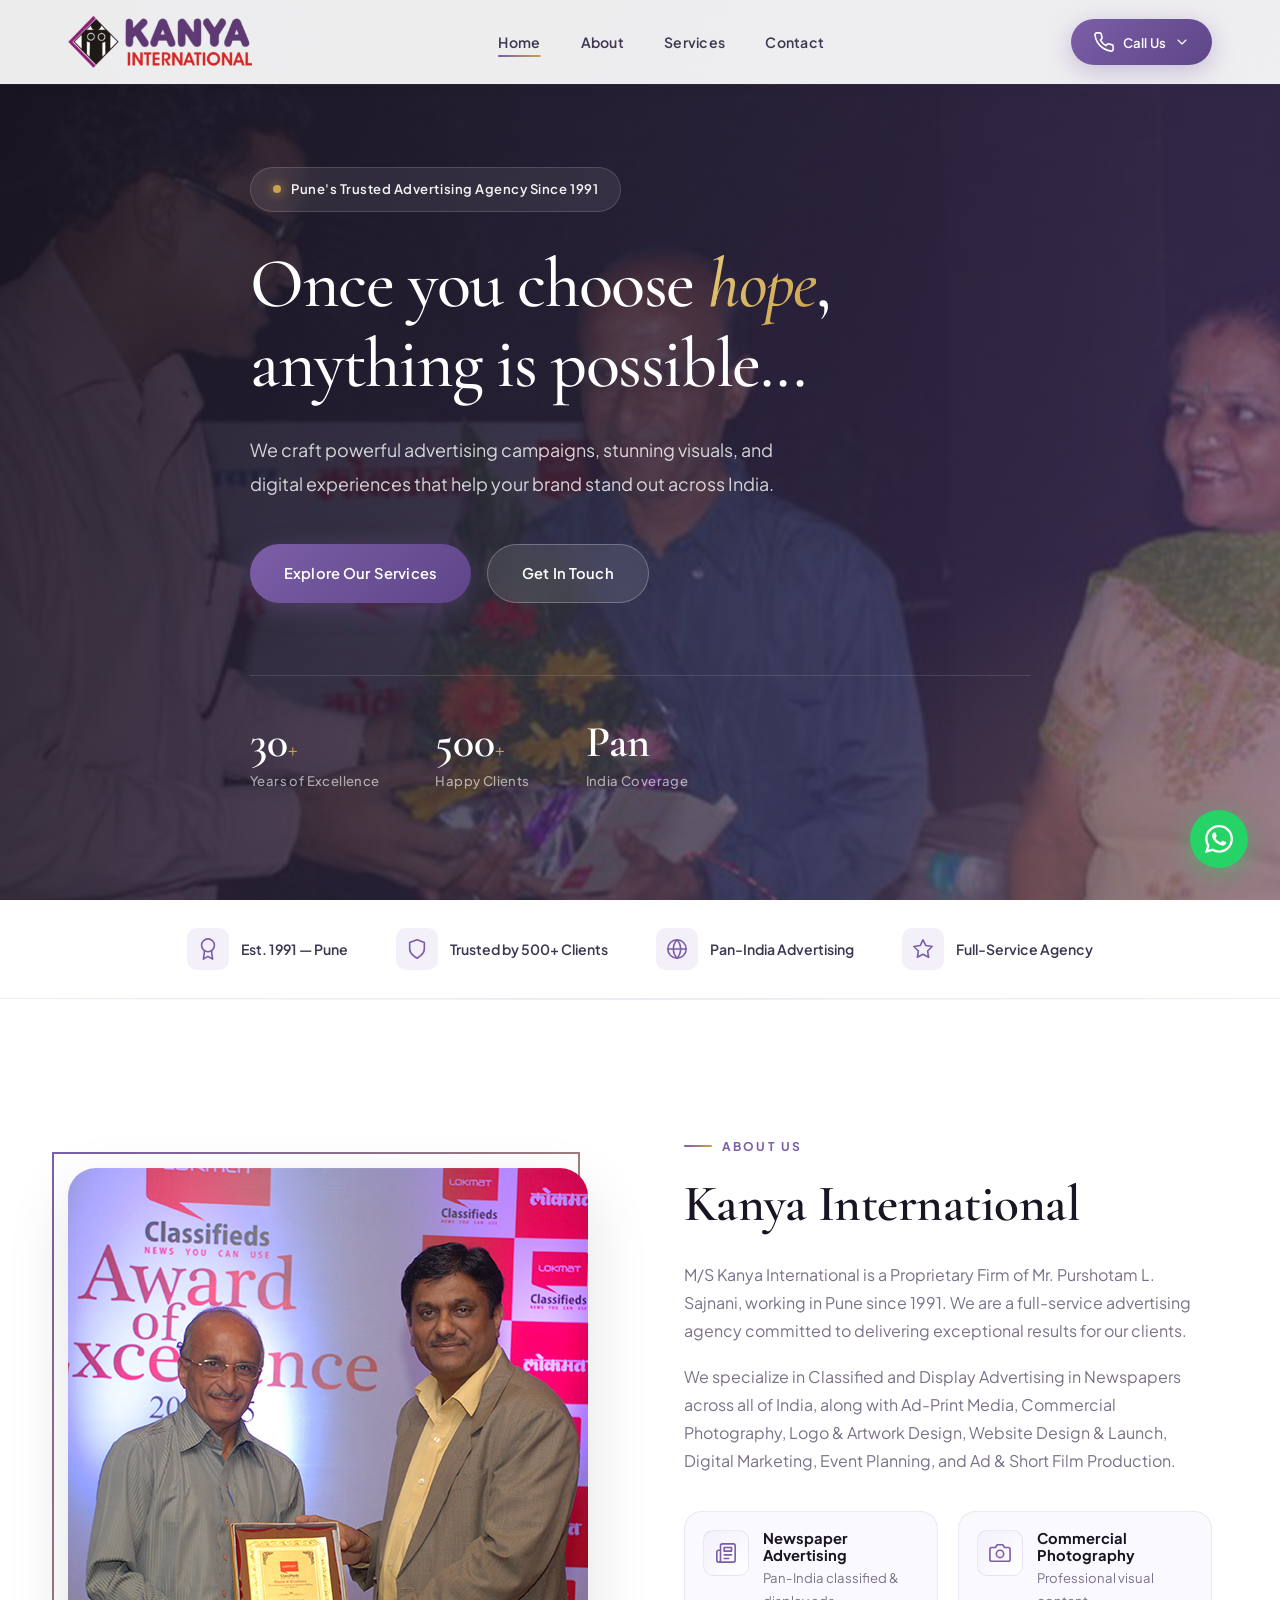
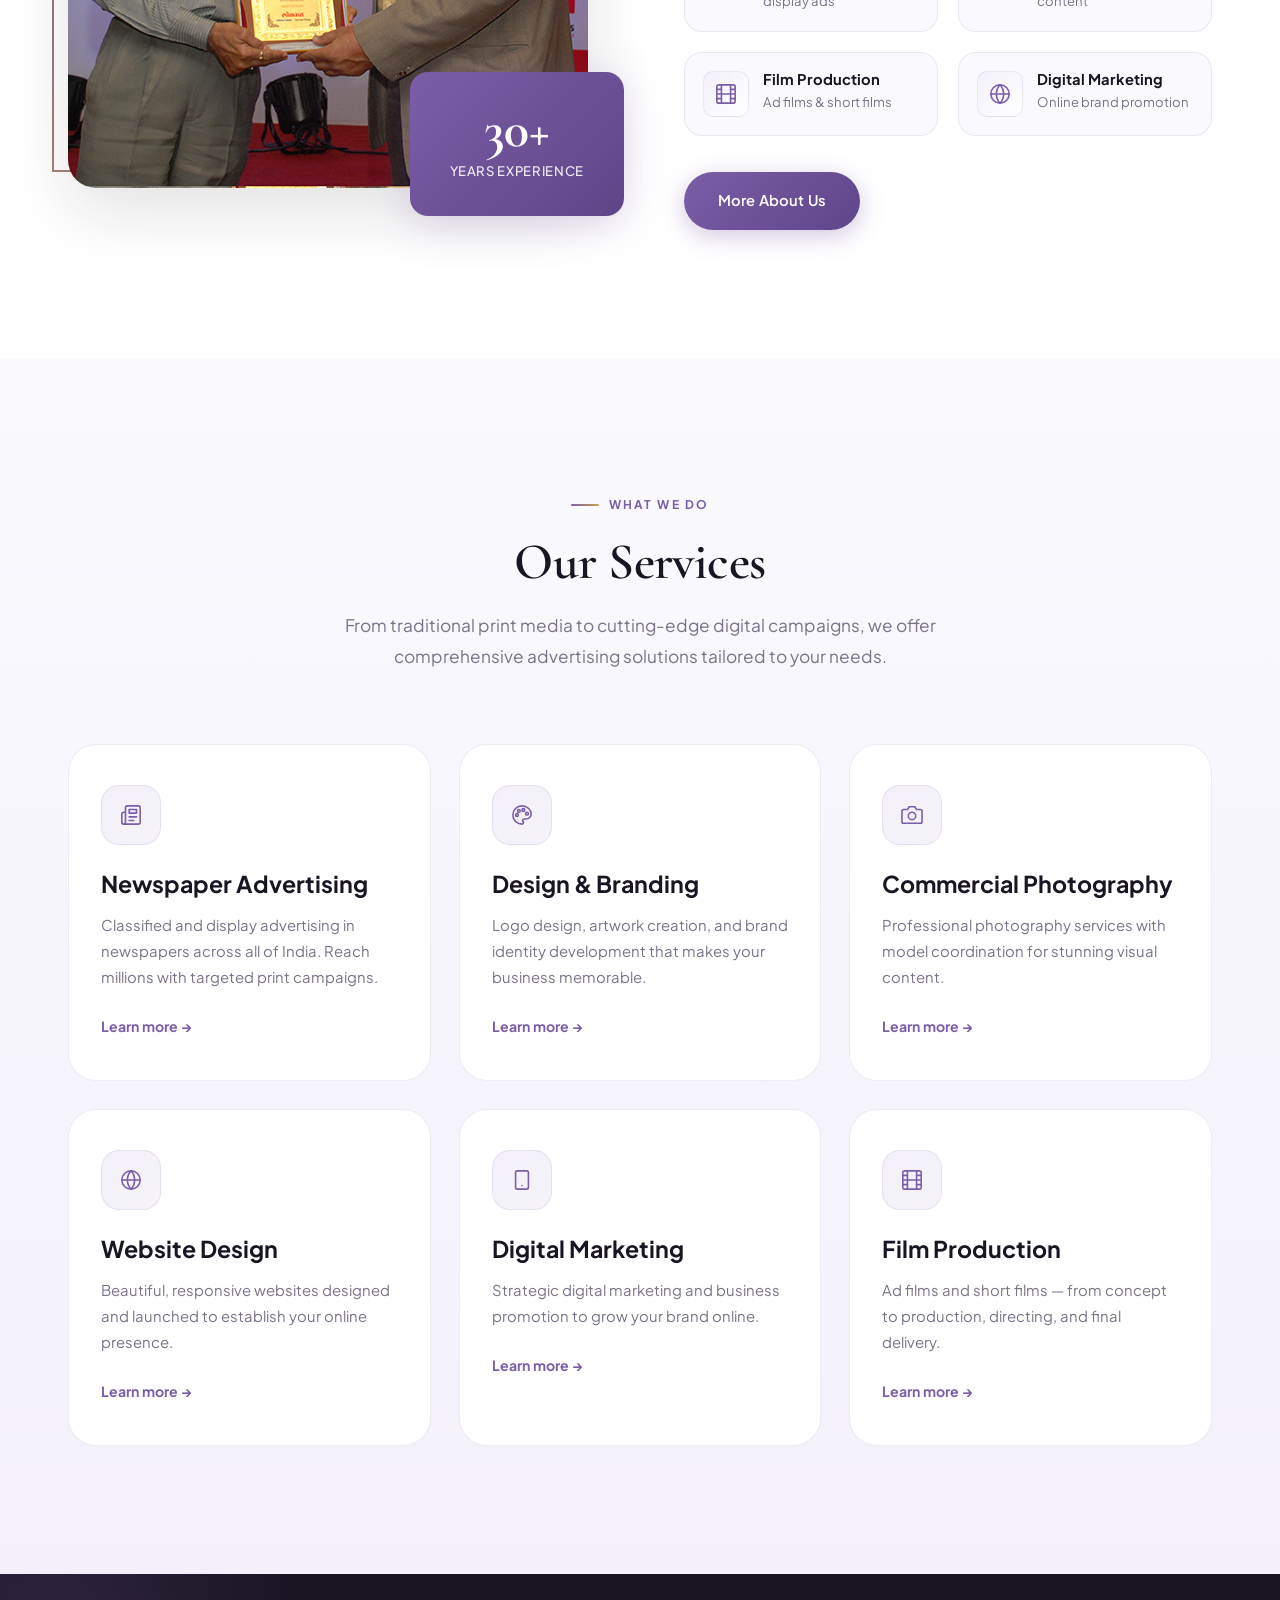
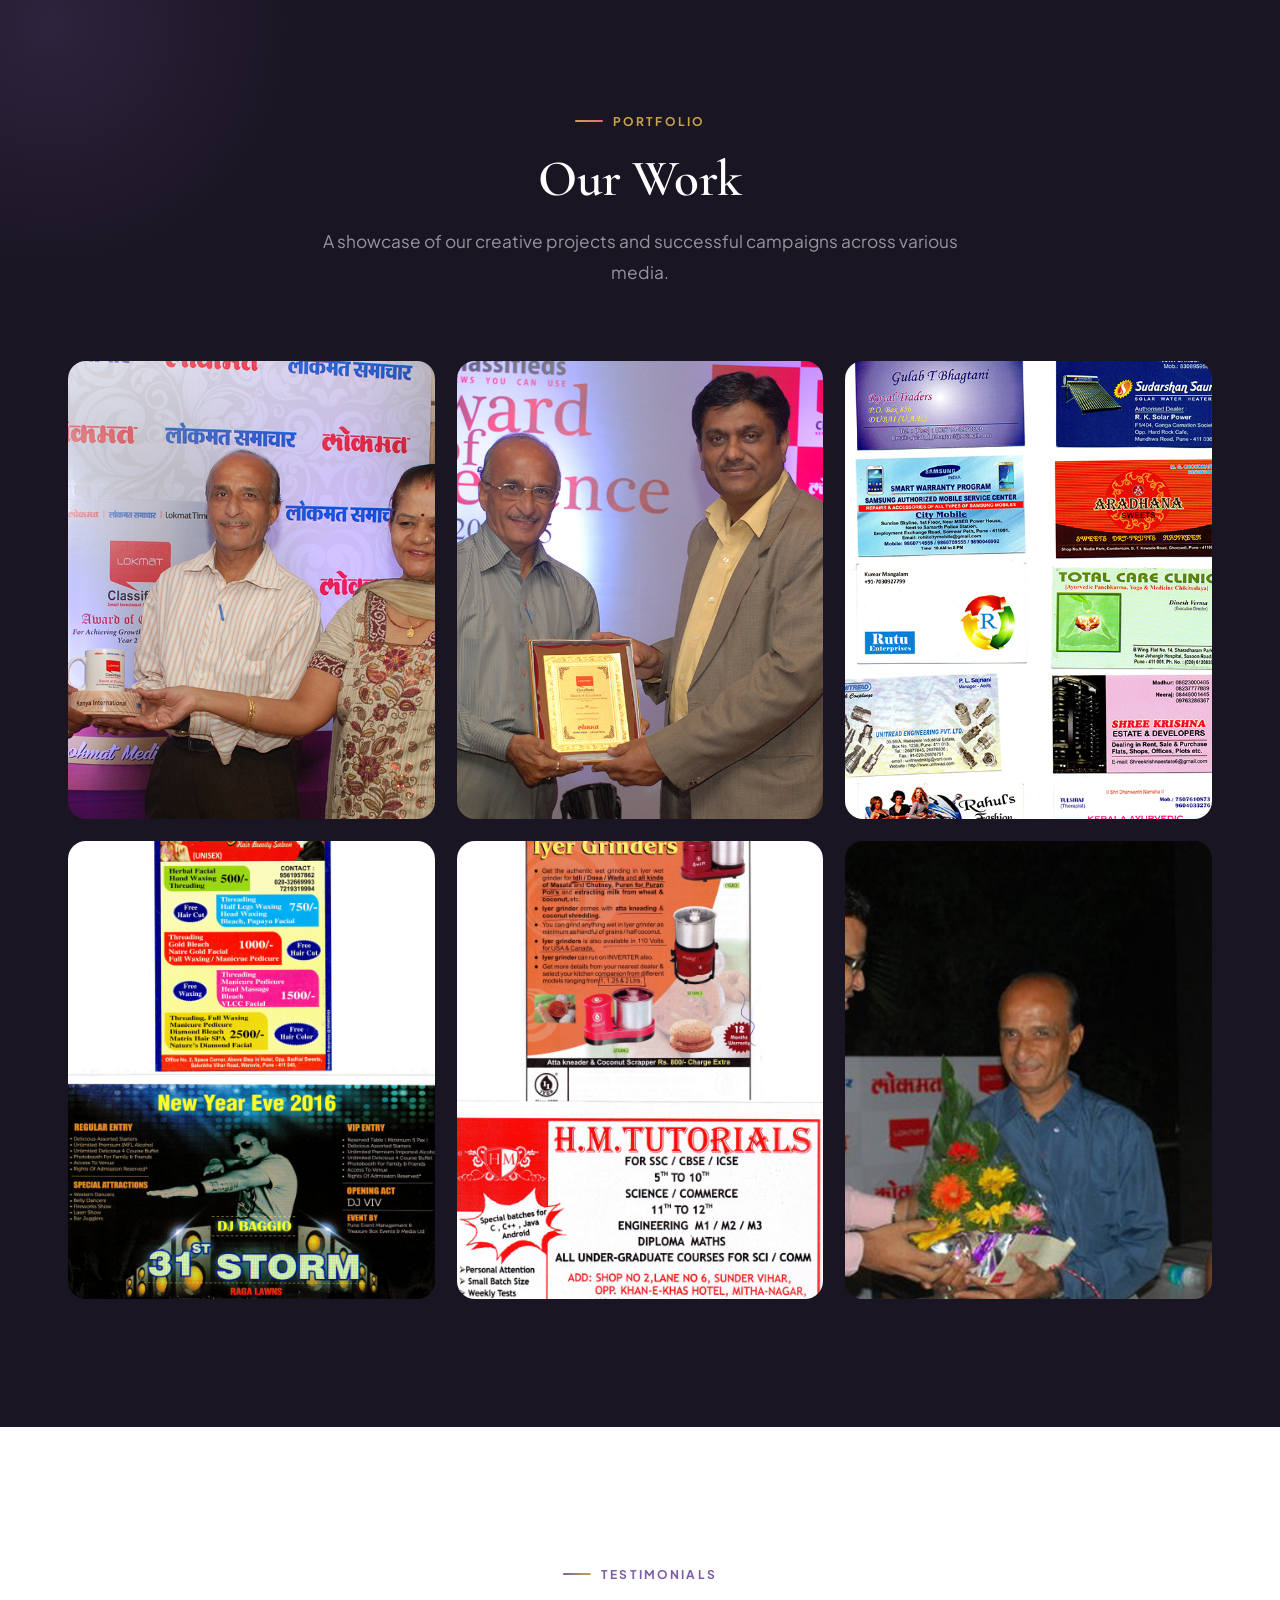
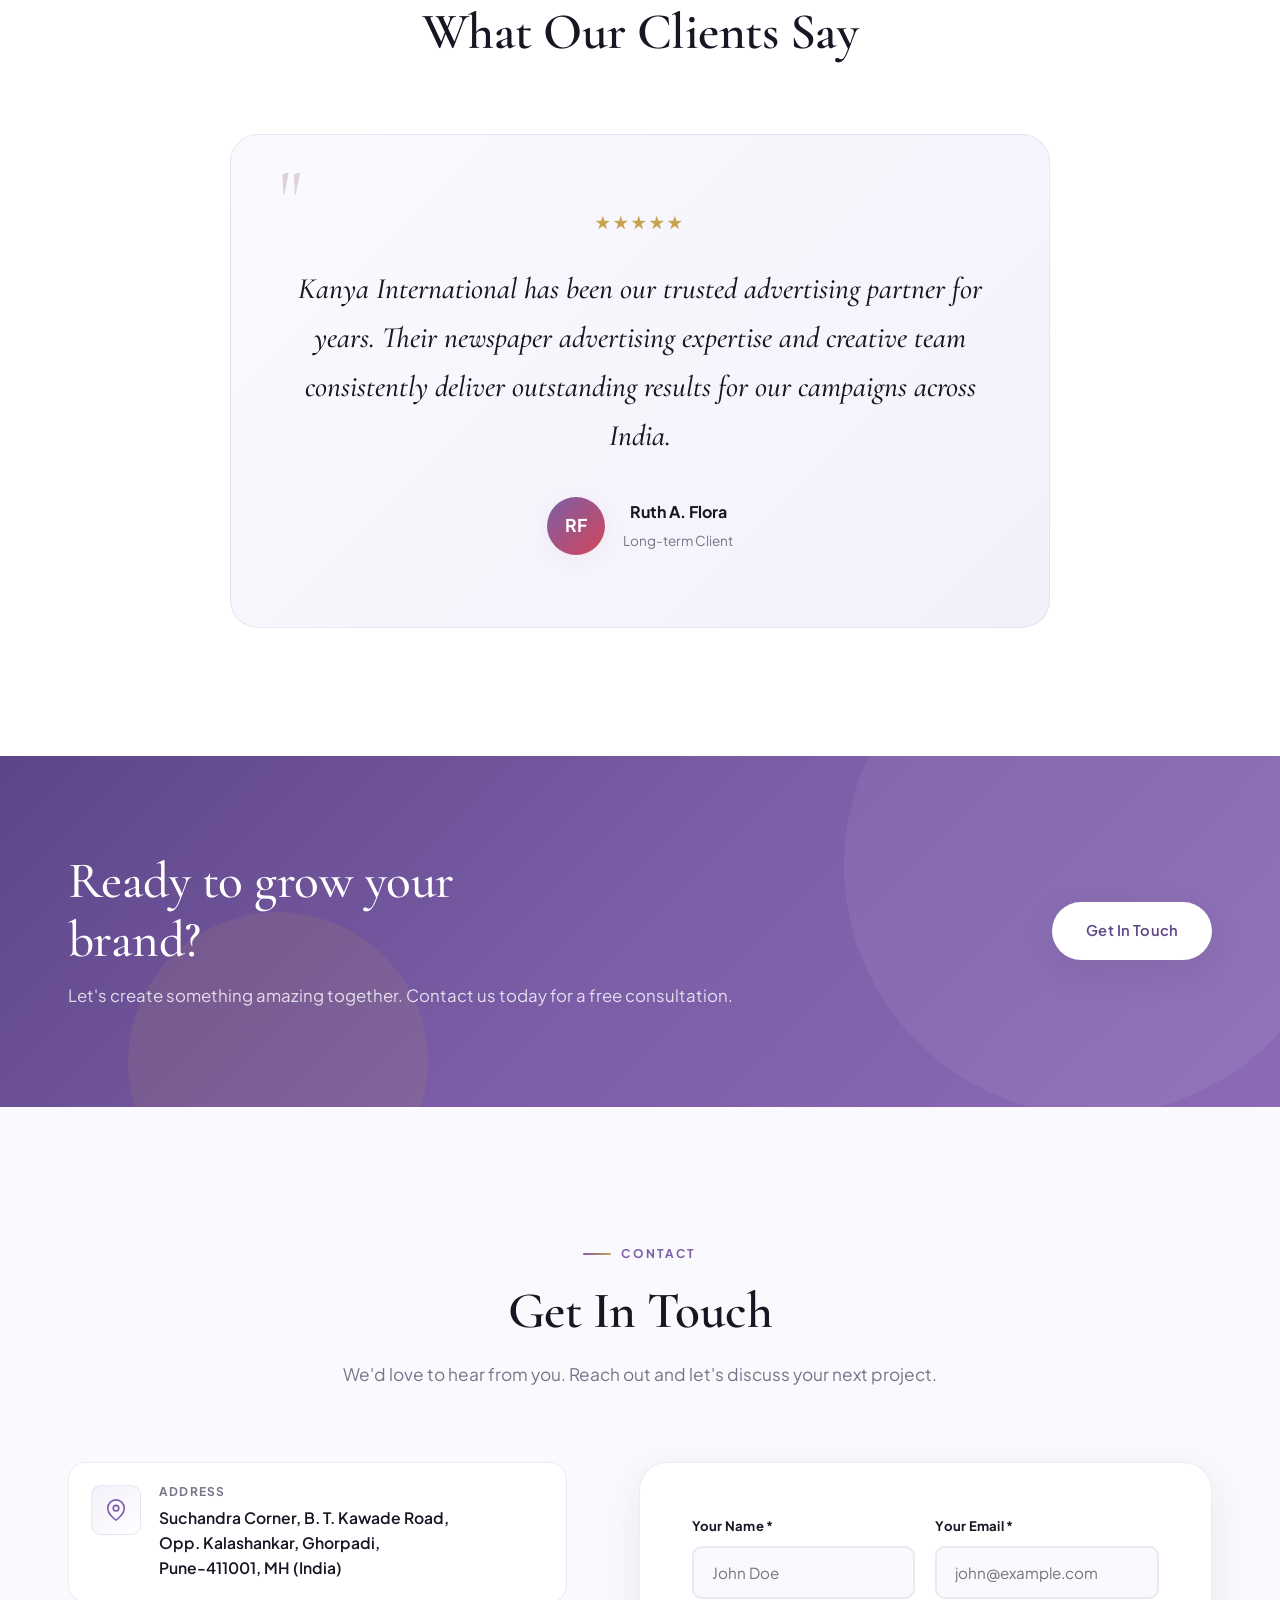
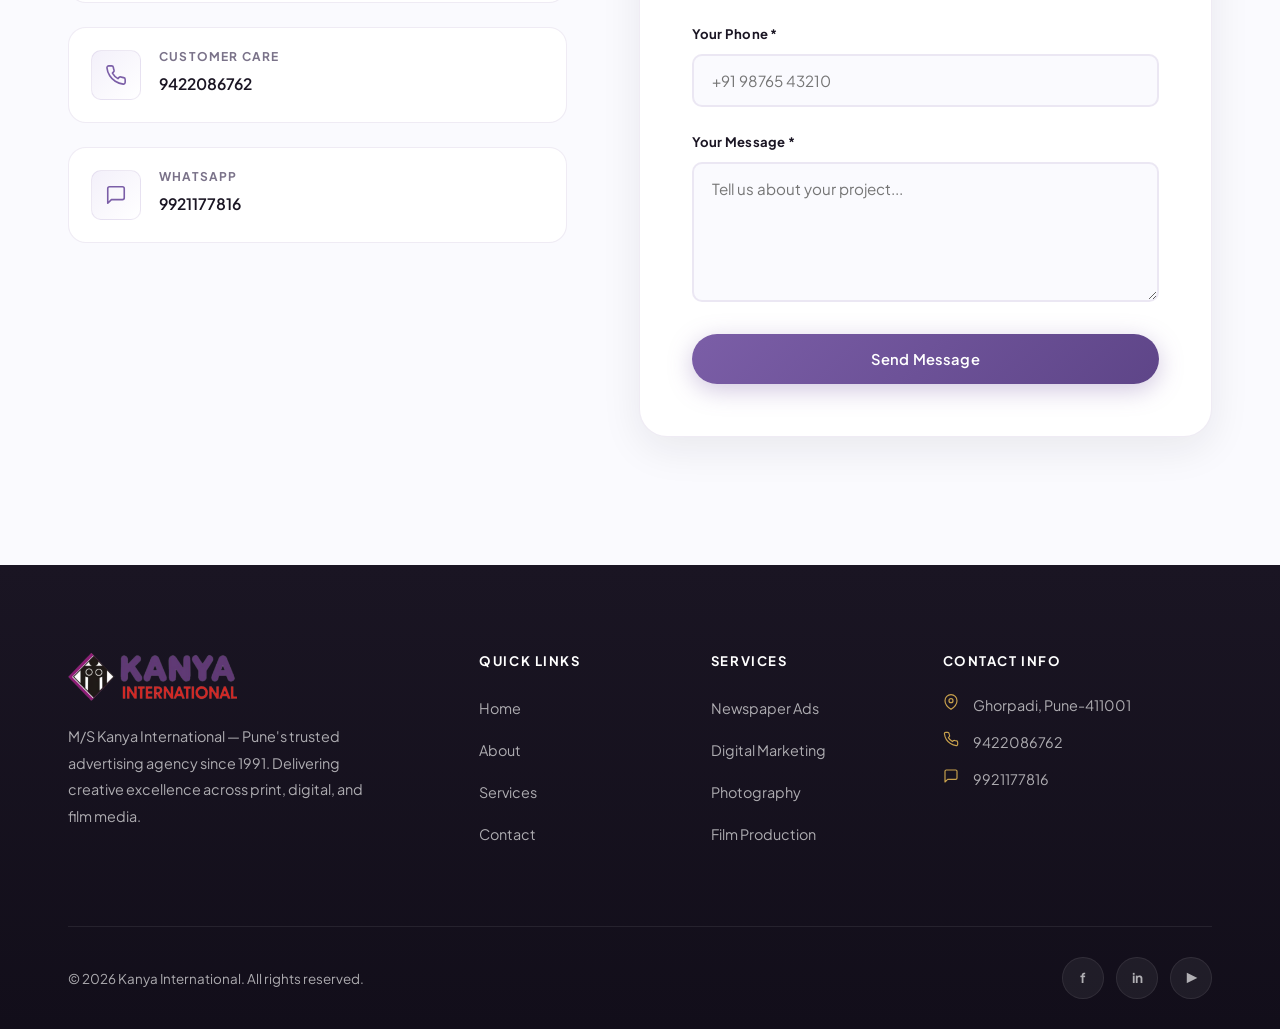
==== index.html @ 9a20af57 "first commit Co-authored-by: Cursor <cursoragent@cursor.com>" ====
<!DOCTYPE html>
<html lang="en">
<head>
  <meta charset="UTF-8">
  <meta name="viewport" content="width=device-width, initial-scale=1.0">
  <title>Kanya International — Advertising Agency in Pune Since 1991</title>
  <meta name="description" content="Kanya International is a leading advertising agency in Pune, India. Specializing in newspaper advertising, digital marketing, commercial photography, event planning, and more since 1991.">
  <link rel="preconnect" href="https://fonts.googleapis.com">
  <link rel="preconnect" href="https://fonts.gstatic.com" crossorigin>
  <link href="https://fonts.googleapis.com/css2?family=Cormorant+Garamond:ital,wght@0,400;0,500;0,600;0,700;1,400;1,500&family=Plus+Jakarta+Sans:wght@300;400;500;600;700&display=swap" rel="stylesheet">
  <link rel="stylesheet" href="css/style.css">
  <link rel="icon" href="assets/images/logo.png" type="image/png">
</head>
<body>

  <!-- Header -->
  <header class="header" id="header">
    <div class="container header-inner">
      <a href="index.html" class="logo">
        <img src="assets/images/logo.png" alt="Kanya International">
      </a>
      <nav class="nav" id="nav">
        <ul class="nav-links">
          <li><a href="index.html" class="active">Home</a></li>
          <li><a href="about.html">About</a></li>
          <li><a href="services.html">Services</a></li>
          <li><a href="contact.html">Contact</a></li>
        </ul>
      </nav>
      <div class="header-cta call-dropdown" id="callDropdown">
        <button type="button" class="btn btn-primary call-dropdown-toggle" aria-expanded="false" aria-haspopup="true" aria-label="Show phone numbers">
          <span data-icon="phone"></span>
          <span class="call-label">Call Us</span>
          <span class="call-chevron" data-icon="chevron"></span>
        </button>
        <div class="call-dropdown-menu" role="menu">
          <a href="tel:9422086762" class="call-option" role="menuitem">
            <span class="call-option-icon" data-icon="phone"></span>
            <span class="call-option-text">
              <strong>Customer Care</strong>
              <span>9422086762</span>
            </span>
          </a>
          <a href="https://wa.me/919921177816" class="call-option" role="menuitem" target="_blank" rel="noopener">
            <span class="call-option-icon whatsapp" data-icon="whatsapp"></span>
            <span class="call-option-text">
              <strong>WhatsApp</strong>
              <span>9921177816</span>
            </span>
          </a>
        </div>
      </div>
      <button class="mobile-toggle" id="mobileToggle" aria-label="Toggle menu">
        <span></span><span></span><span></span>
      </button>
    </div>
  </header>

  <!-- Hero -->
  <section class="hero">
    <div class="hero-bg">
      <img src="assets/images/hero.jpg" alt="Kanya International">
      <div class="hero-overlay"></div>
    </div>
    <div class="container hero-content">
      <div class="hero-badge fade-up">
        <span class="dot"></span>
        Pune's Trusted Advertising Agency Since 1991
      </div>
      <h1 class="fade-up">Once you choose <em>hope</em>, anything is possible...</h1>
      <p class="hero-text fade-up">We craft powerful advertising campaigns, stunning visuals, and digital experiences that help your brand stand out across India.</p>
      <div class="hero-actions fade-up">
        <a href="services.html" class="btn btn-primary">Explore Our Services</a>
        <a href="contact.html" class="btn btn-ghost">Get In Touch</a>
      </div>
      <div class="hero-stats fade-up">
        <div class="hero-stat">
          <strong>30<span>+</span></strong>
          <span>Years of Excellence</span>
        </div>
        <div class="hero-stat">
          <strong>500<span>+</span></strong>
          <span>Happy Clients</span>
        </div>
        <div class="hero-stat">
          <strong>Pan</strong>
          <span>India Coverage</span>
        </div>
      </div>
    </div>
  </section>

  <!-- Trust Bar -->
  <section class="trust-bar">
    <div class="container trust-items">
      <div class="trust-item fade-up">
        <span class="icon" data-icon="award"></span>
        <span>Est. 1991 — Pune</span>
      </div>
      <div class="trust-item fade-up">
        <span class="icon" data-icon="shield"></span>
        <span>Trusted by 500+ Clients</span>
      </div>
      <div class="trust-item fade-up">
        <span class="icon" data-icon="globe"></span>
        <span>Pan-India Advertising</span>
      </div>
      <div class="trust-item fade-up">
        <span class="icon" data-icon="star"></span>
        <span>Full-Service Agency</span>
      </div>
    </div>
  </section>

  <!-- About -->
  <section class="about" id="about">
    <div class="container about-grid">
      <div class="about-image fade-up">
        <img src="assets/images/about.jpg" alt="About Kanya International">
        <div class="about-experience">
          <strong>30+</strong>
          <span>Years Experience</span>
        </div>
      </div>
      <div class="about-content fade-up">
        <span class="section-label">About Us</span>
        <h2>Kanya International</h2>
        <p>M/S Kanya International is a Proprietary Firm of Mr. Purshotam L. Sajnani, working in Pune since 1991. We are a full-service advertising agency committed to delivering exceptional results for our clients.</p>
        <p>We specialize in Classified and Display Advertising in Newspapers across all of India, along with Ad-Print Media, Commercial Photography, Logo & Artwork Design, Website Design & Launch, Digital Marketing, Event Planning, and Ad & Short Film Production.</p>
        <div class="about-features">
          <div class="about-feature">
            <div class="about-feature-icon" data-icon="newspaper"></div>
            <div>
              <h4>Newspaper Advertising</h4>
              <p>Pan-India classified & display ads</p>
            </div>
          </div>
          <div class="about-feature">
            <div class="about-feature-icon" data-icon="camera"></div>
            <div>
              <h4>Commercial Photography</h4>
              <p>Professional visual content</p>
            </div>
          </div>
          <div class="about-feature">
            <div class="about-feature-icon" data-icon="film"></div>
            <div>
              <h4>Film Production</h4>
              <p>Ad films & short films</p>
            </div>
          </div>
          <div class="about-feature">
            <div class="about-feature-icon" data-icon="globe"></div>
            <div>
              <h4>Digital Marketing</h4>
              <p>Online brand promotion</p>
            </div>
          </div>
        </div>
        <a href="about.html" class="btn btn-primary">More About Us</a>
      </div>
    </div>
  </section>

  <!-- Services -->
  <section class="services" id="services">
    <div class="container">
      <div class="section-header fade-up">
        <span class="section-label">What We Do</span>
        <h2>Our Services</h2>
        <p>From traditional print media to cutting-edge digital campaigns, we offer comprehensive advertising solutions tailored to your needs.</p>
      </div>
      <div class="services-grid">
        <div class="service-card fade-up">
          <div class="service-icon" data-icon="newspaper"></div>
          <h3>Newspaper Advertising</h3>
          <p>Classified and display advertising in newspapers across all of India. Reach millions with targeted print campaigns.</p>
          <a href="services.html" class="service-link">Learn more →</a>
        </div>
        <div class="service-card fade-up">
          <div class="service-icon" data-icon="palette"></div>
          <h3>Design & Branding</h3>
          <p>Logo design, artwork creation, and brand identity development that makes your business memorable.</p>
          <a href="services.html" class="service-link">Learn more →</a>
        </div>
        <div class="service-card fade-up">
          <div class="service-icon" data-icon="camera"></div>
          <h3>Commercial Photography</h3>
          <p>Professional photography services with model coordination for stunning visual content.</p>
          <a href="services.html" class="service-link">Learn more →</a>
        </div>
        <div class="service-card fade-up">
          <div class="service-icon" data-icon="globe"></div>
          <h3>Website Design</h3>
          <p>Beautiful, responsive websites designed and launched to establish your online presence.</p>
          <a href="services.html" class="service-link">Learn more →</a>
        </div>
        <div class="service-card fade-up">
          <div class="service-icon" data-icon="smartphone"></div>
          <h3>Digital Marketing</h3>
          <p>Strategic digital marketing and business promotion to grow your brand online.</p>
          <a href="services.html" class="service-link">Learn more →</a>
        </div>
        <div class="service-card fade-up">
          <div class="service-icon" data-icon="film"></div>
          <h3>Film Production</h3>
          <p>Ad films and short films — from concept to production, directing, and final delivery.</p>
          <a href="services.html" class="service-link">Learn more →</a>
        </div>
      </div>
    </div>
  </section>

  <!-- Portfolio -->
  <section class="portfolio" id="work">
    <div class="container">
      <div class="section-header fade-up">
        <span class="section-label">Portfolio</span>
        <h2>Our Work</h2>
        <p>A showcase of our creative projects and successful campaigns across various media.</p>
      </div>
      <div class="portfolio-grid">
        <div class="portfolio-item fade-up">
          <img src="assets/images/work1.jpg" alt="Print Advertising Campaign">
          <div class="portfolio-overlay">
            <span class="portfolio-tag">Print Media</span>
            <h3>Print Advertising</h3>
            <p>Newspaper display campaigns</p>
          </div>
        </div>
        <div class="portfolio-item fade-up">
          <img src="assets/images/work2.jpg" alt="Brand Design">
          <div class="portfolio-overlay">
            <span class="portfolio-tag">Branding</span>
            <h3>Brand Design</h3>
            <p>Logo & visual identity</p>
          </div>
        </div>
        <div class="portfolio-item fade-up">
          <img src="assets/images/work3.jpg" alt="Digital Marketing">
          <div class="portfolio-overlay">
            <span class="portfolio-tag">Digital</span>
            <h3>Digital Marketing</h3>
            <p>Online brand promotion</p>
          </div>
        </div>
        <div class="portfolio-item fade-up">
          <img src="assets/images/portfolio1.jpg" alt="Commercial Photography">
          <div class="portfolio-overlay">
            <span class="portfolio-tag">Photography</span>
            <h3>Commercial Photography</h3>
            <p>Professional visual content</p>
          </div>
        </div>
        <div class="portfolio-item fade-up">
          <img src="assets/images/portfolio2.jpg" alt="Event Planning">
          <div class="portfolio-overlay">
            <span class="portfolio-tag">Events</span>
            <h3>Event Planning</h3>
            <p>Corporate & promotional events</p>
          </div>
        </div>
        <div class="portfolio-item fade-up">
          <img src="assets/images/hero.jpg" alt="Film Production">
          <div class="portfolio-overlay">
            <span class="portfolio-tag">Production</span>
            <h3>Film Production</h3>
            <p>Ad & short film creation</p>
          </div>
        </div>
      </div>
    </div>
  </section>

  <!-- Testimonials -->
  <section class="testimonials">
    <div class="container">
      <div class="section-header fade-up">
        <span class="section-label">Testimonials</span>
        <h2>What Our Clients Say</h2>
      </div>
      <div class="testimonial-card fade-up">
        <span class="testimonial-quote">"</span>
        <div class="testimonial-stars">★★★★★</div>
        <blockquote>Kanya International has been our trusted advertising partner for years. Their newspaper advertising expertise and creative team consistently deliver outstanding results for our campaigns across India.</blockquote>
        <div class="testimonial-author">
          <div class="testimonial-avatar">RF</div>
          <div class="testimonial-info">
            <strong>Ruth A. Flora</strong>
            <span>Long-term Client</span>
          </div>
        </div>
      </div>
    </div>
  </section>

  <!-- CTA -->
  <section class="cta-banner">
    <div class="container cta-inner">
      <div>
        <h2>Ready to grow your brand?</h2>
        <p>Let's create something amazing together. Contact us today for a free consultation.</p>
      </div>
      <a href="contact.html" class="btn btn-white">Get In Touch</a>
    </div>
  </section>

  <!-- Contact Preview -->
  <section class="contact" id="contact">
    <div class="container">
      <div class="section-header fade-up">
        <span class="section-label">Contact</span>
        <h2>Get In Touch</h2>
        <p>We'd love to hear from you. Reach out and let's discuss your next project.</p>
      </div>
      <div class="contact-grid">
        <div class="contact-info fade-up">
          <div class="contact-details">
            <div class="contact-item">
              <div class="contact-item-icon" data-icon="mapPin"></div>
              <div>
                <h4>Address</h4>
                <p>Suchandra Corner, B. T. Kawade Road,<br>Opp. Kalashankar, Ghorpadi,<br>Pune-411001, MH (India)</p>
              </div>
            </div>
            <div class="contact-item">
              <div class="contact-item-icon" data-icon="phone"></div>
              <div>
                <h4>Customer Care</h4>
                <a href="tel:9422086762">9422086762</a>
              </div>
            </div>
            <div class="contact-item">
              <div class="contact-item-icon" data-icon="message"></div>
              <div>
                <h4>WhatsApp</h4>
                <a href="https://wa.me/919921177816">9921177816</a>
              </div>
            </div>
          </div>
        </div>
        <div class="contact-form fade-up">
          <form id="contactForm">
            <div class="form-row">
              <div class="form-group">
                <label for="name">Your Name *</label>
                <input type="text" id="name" name="name" required placeholder="John Doe">
              </div>
              <div class="form-group">
                <label for="email">Your Email *</label>
                <input type="email" id="email" name="email" required placeholder="john@example.com">
              </div>
            </div>
            <div class="form-group">
              <label for="phone">Your Phone *</label>
              <input type="tel" id="phone" name="phone" required placeholder="+91 98765 43210">
            </div>
            <div class="form-group">
              <label for="message">Your Message *</label>
              <textarea id="message" name="message" required placeholder="Tell us about your project..."></textarea>
            </div>
            <button type="submit" class="btn btn-primary" style="width:100%">Send Message</button>
          </form>
        </div>
      </div>
    </div>
  </section>

  <!-- Footer -->
  <footer class="footer">
    <div class="container">
      <div class="footer-grid">
        <div class="footer-brand">
          <img src="assets/images/logo.png" alt="Kanya International">
          <p>M/S Kanya International — Pune's trusted advertising agency since 1991. Delivering creative excellence across print, digital, and film media.</p>
        </div>
        <div>
          <h4>Quick Links</h4>
          <ul class="footer-links">
            <li><a href="index.html">Home</a></li>
            <li><a href="about.html">About</a></li>
            <li><a href="services.html">Services</a></li>
            <li><a href="contact.html">Contact</a></li>
          </ul>
        </div>
        <div>
          <h4>Services</h4>
          <ul class="footer-links">
            <li><a href="services.html">Newspaper Ads</a></li>
            <li><a href="services.html">Digital Marketing</a></li>
            <li><a href="services.html">Photography</a></li>
            <li><a href="services.html">Film Production</a></li>
          </ul>
        </div>
        <div class="footer-contact">
          <h4>Contact Info</h4>
          <p><span data-icon="mapPin" class="icon icon-sm"></span> Ghorpadi, Pune-411001</p>
          <p><span data-icon="phone" class="icon icon-sm"></span> <a href="tel:9422086762">9422086762</a></p>
          <p><span data-icon="message" class="icon icon-sm"></span> <a href="https://wa.me/919921177816">9921177816</a></p>
        </div>
      </div>
      <div class="footer-bottom">
        <p>&copy; 2026 Kanya International. All rights reserved.</p>
        <div class="footer-social">
          <a href="#" aria-label="Facebook">f</a>
          <a href="#" aria-label="Instagram">in</a>
          <a href="#" aria-label="YouTube">▶</a>
        </div>
      </div>
    </div>
  </footer>

  <!-- WhatsApp Float -->
  <a href="https://wa.me/919921177816" class="whatsapp-float" aria-label="Chat on WhatsApp" target="_blank" data-icon="whatsapp"></a>

  <script src="js/icons.js"></script>
  <script src="js/main.js"></script>
</body>
</html>
---- css/style.css ----
/* ============================================
   Kanya International — Premium Redesign
   ============================================ */

:root {
  --color-primary: #7B5EA7;
  --color-primary-dark: #5E4588;
  --color-primary-light: #9B7EC4;
  --color-accent: #D4465A;
  --color-accent-soft: #E86B7A;
  --color-gold: #C9A24D;
  --color-gold-light: #E8C97A;
  --color-bg: #FAFAFE;
  --color-bg-soft: #F3F0FA;
  --color-bg-warm: #FDF8F6;
  --color-dark: #1A1523;
  --color-dark-soft: #2D2640;
  --color-text: #3D3650;
  --color-text-light: #7A7289;
  --color-white: #ffffff;
  --color-border: rgba(123, 94, 167, 0.12);

  --font-display: 'Cormorant Garamond', Georgia, serif;
  --font-body: 'Plus Jakarta Sans', system-ui, sans-serif;

  --shadow-sm: 0 2px 12px rgba(26, 21, 35, 0.05);
  --shadow-md: 0 12px 40px rgba(26, 21, 35, 0.08);
  --shadow-lg: 0 24px 64px rgba(26, 21, 35, 0.12);
  --shadow-glow: 0 8px 40px rgba(123, 94, 167, 0.25);
  --shadow-card: 0 4px 24px rgba(123, 94, 167, 0.08);

  --radius-sm: 10px;
  --radius-md: 18px;
  --radius-lg: 28px;
  --radius-full: 9999px;

  --transition: 0.35s cubic-bezier(0.4, 0, 0.2, 1);
  --header-height: 84px;
}

*, *::before, *::after { box-sizing: border-box; margin: 0; padding: 0; }

html { scroll-behavior: smooth; font-size: 16px; }

body {
  font-family: var(--font-body);
  color: var(--color-text);
  background: var(--color-bg);
  line-height: 1.75;
  overflow-x: hidden;
  -webkit-font-smoothing: antialiased;
}

img { max-width: 100%; height: auto; display: block; }
a { color: inherit; text-decoration: none; transition: color var(--transition); }
ul { list-style: none; }

.container {
  width: 100%;
  max-width: 1200px;
  margin: 0 auto;
  padding: 0 28px;
}

/* ---- Icons ---- */
.icon {
  display: inline-flex;
  align-items: center;
  justify-content: center;
  flex-shrink: 0;
}

.icon svg {
  width: 22px;
  height: 22px;
  stroke: currentColor;
  fill: none;
  stroke-width: 1.75;
  stroke-linecap: round;
  stroke-linejoin: round;
}

.icon-sm svg { width: 18px; height: 18px; }
.icon-lg svg { width: 28px; height: 28px; }

/* ---- Typography ---- */
h1, h2, h3, h4, h5 {
  font-family: var(--font-display);
  color: var(--color-dark);
  line-height: 1.15;
  font-weight: 600;
}

h1 { font-size: clamp(2.75rem, 5.5vw, 4.75rem); letter-spacing: -0.02em; }
h2 { font-size: clamp(2.1rem, 4vw, 3.25rem); letter-spacing: -0.01em; }
h3 { font-size: clamp(1.2rem, 2vw, 1.45rem); }

.section-label {
  display: inline-flex;
  align-items: center;
  gap: 10px;
  font-size: 0.75rem;
  font-weight: 700;
  text-transform: uppercase;
  letter-spacing: 0.18em;
  color: var(--color-primary);
  margin-bottom: 18px;
}

.section-label::before {
  content: '';
  width: 28px;
  height: 2px;
  background: linear-gradient(90deg, var(--color-primary), var(--color-gold));
  border-radius: 2px;
}

.section-header {
  text-align: center;
  max-width: 660px;
  margin: 0 auto 72px;
}

.section-header p {
  margin-top: 18px;
  color: var(--color-text-light);
  font-size: 1.08rem;
  line-height: 1.8;
}

/* ---- Buttons ---- */
.btn {
  display: inline-flex;
  align-items: center;
  justify-content: center;
  gap: 10px;
  padding: 16px 34px;
  font-family: var(--font-body);
  font-size: 0.92rem;
  font-weight: 600;
  border: none;
  border-radius: var(--radius-full);
  cursor: pointer;
  transition: all var(--transition);
  white-space: nowrap;
  letter-spacing: 0.01em;
}

.btn-primary {
  background: linear-gradient(135deg, var(--color-primary) 0%, var(--color-primary-dark) 100%);
  color: var(--color-white);
  box-shadow: 0 6px 24px rgba(123, 94, 167, 0.35);
}

.btn-primary:hover {
  transform: translateY(-3px);
  box-shadow: 0 12px 36px rgba(123, 94, 167, 0.45);
}

.btn-outline {
  background: transparent;
  color: var(--color-dark);
  border: 2px solid rgba(26, 21, 35, 0.15);
}

.btn-outline:hover {
  border-color: var(--color-primary);
  color: var(--color-primary);
  transform: translateY(-2px);
}

.btn-white {
  background: var(--color-white);
  color: var(--color-primary-dark);
  box-shadow: var(--shadow-md);
}

.btn-white:hover {
  transform: translateY(-3px);
  box-shadow: var(--shadow-lg);
}

.btn-ghost {
  background: rgba(255, 255, 255, 0.1);
  color: var(--color-white);
  backdrop-filter: blur(12px);
  border: 1px solid rgba(255, 255, 255, 0.25);
}

.btn-ghost:hover {
  background: rgba(255, 255, 255, 0.2);
  transform: translateY(-2px);
}

.btn-accent {
  background: linear-gradient(135deg, var(--color-accent) 0%, #B83A4E 100%);
  color: var(--color-white);
  box-shadow: 0 6px 24px rgba(212, 70, 90, 0.3);
}

.btn-accent:hover {
  transform: translateY(-3px);
  box-shadow: 0 12px 36px rgba(212, 70, 90, 0.4);
}

/* ---- Header ---- */
.header {
  position: fixed;
  top: 0;
  left: 0;
  right: 0;
  z-index: 1000;
  height: var(--header-height);
  transition: all var(--transition);
}

.header.scrolled {
  background: rgba(255, 255, 255, 0.92);
  backdrop-filter: blur(24px);
  box-shadow: 0 1px 0 var(--color-border), var(--shadow-sm);
}

.header-inner {
  display: flex;
  align-items: center;
  justify-content: space-between;
  height: var(--header-height);
  gap: 16px;
}

.logo img {
  height: 52px;
  width: auto;
}

.nav { display: flex; align-items: center; gap: 40px; }

.nav-links {
  display: flex;
  align-items: center;
  gap: 40px;
}

.header:not(.scrolled) .nav-links a {
  color: rgba(255, 255, 255, 0.9);
}

.header:not(.scrolled) .nav-links a:hover,
.header:not(.scrolled) .nav-links a.active {
  color: var(--color-white);
}

.header:not(.scrolled) .mobile-toggle span {
  background: var(--color-white);
}

.header:not(.scrolled) .logo img {
  filter: brightness(0) invert(1);
}

.page-hero ~ * .header,
.header.scrolled .logo img {
  filter: none;
}

.header.scrolled .nav-links a {
  color: var(--color-text);
}

.nav-links a {
  font-size: 0.88rem;
  font-weight: 600;
  position: relative;
  padding: 6px 0;
  letter-spacing: 0.02em;
}

.nav-links a::after {
  content: '';
  position: absolute;
  bottom: 0;
  left: 50%;
  transform: translateX(-50%);
  width: 0;
  height: 2px;
  background: linear-gradient(90deg, var(--color-primary), var(--color-gold));
  border-radius: 2px;
  transition: width var(--transition);
}

.nav-links a:hover::after,
.nav-links a.active::after { width: 100%; }

.nav-links a:hover,
.nav-links a.active { color: var(--color-primary); }

.header-cta { position: relative; }

.call-dropdown-toggle {
  gap: 8px;
  cursor: pointer;
}

.call-dropdown-toggle .call-chevron {
  display: inline-flex;
  transition: transform var(--transition);
}

.call-dropdown-toggle .call-chevron svg {
  width: 16px;
  height: 16px;
}

.call-dropdown.open .call-dropdown-toggle .call-chevron {
  transform: rotate(180deg);
}

.call-dropdown-menu {
  position: absolute;
  top: calc(100% + 12px);
  right: 0;
  min-width: 260px;
  background: var(--color-white);
  border-radius: var(--radius-md);
  box-shadow: var(--shadow-lg);
  border: 1px solid var(--color-border);
  padding: 8px;
  opacity: 0;
  visibility: hidden;
  transform: translateY(-8px);
  transition: all var(--transition);
  z-index: 1001;
}

.call-dropdown.open .call-dropdown-menu {
  opacity: 1;
  visibility: visible;
  transform: translateY(0);
}

.call-dropdown-menu::before {
  content: '';
  position: absolute;
  top: -6px;
  right: 28px;
  width: 12px;
  height: 12px;
  background: var(--color-white);
  border-left: 1px solid var(--color-border);
  border-top: 1px solid var(--color-border);
  transform: rotate(45deg);
}

.call-option {
  display: flex;
  align-items: center;
  gap: 14px;
  padding: 14px 16px;
  border-radius: var(--radius-sm);
  transition: all var(--transition);
}

.call-option:hover {
  background: var(--color-bg-soft);
}

.call-option-icon {
  width: 44px;
  height: 44px;
  border-radius: 50%;
  display: flex;
  align-items: center;
  justify-content: center;
  background: linear-gradient(135deg, var(--color-bg-soft), var(--color-white));
  color: var(--color-primary);
  border: 1px solid var(--color-border);
  flex-shrink: 0;
}

.call-option-icon.whatsapp {
  background: #e8faf0;
  color: #25d366;
  border-color: rgba(37, 211, 102, 0.2);
}

.call-option-icon svg {
  width: 20px;
  height: 20px;
}

.call-option-icon.whatsapp svg {
  fill: currentColor;
  stroke: none;
}

.call-option-text {
  display: flex;
  flex-direction: column;
  gap: 2px;
}

.call-option-text strong {
  font-size: 0.72rem;
  font-weight: 700;
  text-transform: uppercase;
  letter-spacing: 0.08em;
  color: var(--color-text-light);
  font-family: var(--font-body);
}

.call-option-text span {
  font-size: 1rem;
  font-weight: 700;
  color: var(--color-dark);
}

.header-cta .btn { padding: 12px 22px; font-size: 0.82rem; }

.mobile-toggle {
  display: none;
  flex-direction: column;
  gap: 6px;
  background: none;
  border: none;
  cursor: pointer;
  padding: 8px;
}

.mobile-toggle span {
  display: block;
  width: 24px;
  height: 2px;
  background: var(--color-dark);
  transition: all var(--transition);
  border-radius: 2px;
}

.mobile-toggle.active span:nth-child(1) { transform: rotate(45deg) translate(5px, 6px); }
.mobile-toggle.active span:nth-child(2) { opacity: 0; }
.mobile-toggle.active span:nth-child(3) { transform: rotate(-45deg) translate(5px, -6px); }

/* ---- Hero ---- */
.hero {
  position: relative;
  min-height: 100vh;
  display: flex;
  align-items: center;
  overflow: hidden;
}

.hero-bg {
  position: absolute;
  inset: 0;
  z-index: 0;
}

.hero-bg img {
  width: 100%;
  height: 100%;
  object-fit: cover;
  transform: scale(1.05);
}

.hero-overlay {
  position: absolute;
  inset: 0;
  background:
    linear-gradient(105deg, rgba(26, 21, 35, 0.92) 0%, rgba(45, 38, 64, 0.78) 45%, rgba(94, 69, 136, 0.55) 100%);
}

.hero-overlay::after {
  content: '';
  position: absolute;
  bottom: -30%;
  right: -10%;
  width: 600px;
  height: 600px;
  background: radial-gradient(circle, rgba(201, 162, 77, 0.15) 0%, transparent 70%);
  border-radius: 50%;
}

.hero-content {
  position: relative;
  z-index: 1;
  padding: calc(var(--header-height) + 72px) 0 96px;
  max-width: 780px;
}

.hero-badge {
  display: inline-flex;
  align-items: center;
  gap: 10px;
  padding: 10px 22px;
  background: rgba(255, 255, 255, 0.08);
  backdrop-filter: blur(16px);
  border: 1px solid rgba(255, 255, 255, 0.15);
  border-radius: var(--radius-full);
  color: rgba(255, 255, 255, 0.95);
  font-size: 0.82rem;
  font-weight: 600;
  letter-spacing: 0.04em;
  margin-bottom: 32px;
}

.hero-badge .dot {
  width: 8px;
  height: 8px;
  background: var(--color-gold);
  border-radius: 50%;
  box-shadow: 0 0 12px var(--color-gold);
  animation: pulse 2.5s infinite;
}

@keyframes pulse {
  0%, 100% { opacity: 1; transform: scale(1); }
  50% { opacity: 0.6; transform: scale(0.9); }
}

.hero h1 {
  color: var(--color-white);
  margin-bottom: 28px;
  font-weight: 500;
}

.hero h1 em {
  font-style: italic;
  background: linear-gradient(135deg, var(--color-gold-light), var(--color-gold));
  -webkit-background-clip: text;
  -webkit-text-fill-color: transparent;
  background-clip: text;
}

.hero-text {
  color: rgba(255, 255, 255, 0.8);
  font-size: 1.12rem;
  margin-bottom: 44px;
  max-width: 560px;
  line-height: 1.85;
}

.hero-actions { display: flex; flex-wrap: wrap; gap: 16px; }

.hero-stats {
  display: flex;
  gap: 56px;
  margin-top: 72px;
  padding-top: 44px;
  border-top: 1px solid rgba(255, 255, 255, 0.12);
}

.hero-stat strong {
  display: block;
  font-family: var(--font-display);
  font-size: 2.75rem;
  color: var(--color-white);
  line-height: 1;
  font-weight: 600;
}

.hero-stat strong span {
  font-size: 1.5rem;
  color: var(--color-gold);
}

.hero-stat > span {
  font-size: 0.82rem;
  color: rgba(255, 255, 255, 0.6);
  margin-top: 6px;
  display: block;
  font-weight: 500;
  letter-spacing: 0.03em;
}

/* ---- Trust Bar ---- */
.trust-bar {
  background: var(--color-white);
  border-bottom: 1px solid var(--color-border);
  padding: 28px 0;
}

.trust-items {
  display: flex;
  align-items: center;
  justify-content: center;
  gap: 48px;
  flex-wrap: wrap;
}

.trust-item {
  display: flex;
  align-items: center;
  gap: 12px;
  font-size: 0.88rem;
  font-weight: 600;
  color: var(--color-text);
}

.trust-item .icon {
  width: 42px;
  height: 42px;
  background: var(--color-bg-soft);
  border-radius: var(--radius-sm);
  color: var(--color-primary);
}

/* ---- About ---- */
.about {
  padding: 128px 0;
  background: var(--color-white);
  position: relative;
}

.about::before {
  content: '';
  position: absolute;
  top: 0;
  left: 0;
  right: 0;
  height: 1px;
  background: linear-gradient(90deg, transparent, var(--color-border), transparent);
}

.about-grid {
  display: grid;
  grid-template-columns: 1fr 1fr;
  gap: 88px;
  align-items: center;
}

.about-image { position: relative; }

.about-image img {
  border-radius: var(--radius-lg);
  box-shadow: var(--shadow-lg);
}

.about-image::before {
  content: '';
  position: absolute;
  top: -16px;
  left: -16px;
  width: 100%;
  height: 100%;
  border: 2px solid transparent;
  border-image: linear-gradient(135deg, var(--color-primary), var(--color-gold)) 1;
  border-radius: var(--radius-lg);
  z-index: -1;
}

.about-experience {
  position: absolute;
  bottom: -28px;
  right: -28px;
  background: linear-gradient(135deg, var(--color-primary), var(--color-primary-dark));
  color: var(--color-white);
  padding: 32px 40px;
  border-radius: var(--radius-md);
  box-shadow: var(--shadow-glow);
  text-align: center;
}

.about-experience strong {
  display: block;
  font-family: var(--font-display);
  font-size: 3.25rem;
  color: var(--color-white);
  line-height: 1;
}

.about-experience span {
  font-size: 0.82rem;
  opacity: 0.9;
  font-weight: 500;
  letter-spacing: 0.05em;
  text-transform: uppercase;
}

.about-content h2 { margin-bottom: 28px; }
.about-content p { margin-bottom: 18px; color: var(--color-text-light); }

.about-features {
  display: grid;
  grid-template-columns: 1fr 1fr;
  gap: 20px;
  margin: 36px 0;
}

.about-feature {
  display: flex;
  align-items: flex-start;
  gap: 14px;
  padding: 18px;
  background: var(--color-bg);
  border-radius: var(--radius-md);
  border: 1px solid var(--color-border);
  transition: all var(--transition);
}

.about-feature:hover {
  border-color: var(--color-primary-light);
  box-shadow: var(--shadow-card);
  transform: translateY(-2px);
}

.about-feature-icon {
  width: 46px;
  height: 46px;
  background: linear-gradient(135deg, var(--color-bg-soft), var(--color-white));
  border-radius: var(--radius-sm);
  display: flex;
  align-items: center;
  justify-content: center;
  color: var(--color-primary);
  flex-shrink: 0;
  border: 1px solid var(--color-border);
}

.about-feature h4 {
  font-family: var(--font-body);
  font-size: 0.92rem;
  font-weight: 700;
  margin-bottom: 3px;
  color: var(--color-dark);
}

.about-feature p { font-size: 0.82rem; margin: 0; color: var(--color-text-light); }

/* ---- Services ---- */
.services {
  padding: 128px 0;
  background: linear-gradient(180deg, var(--color-bg) 0%, var(--color-bg-soft) 100%);
  position: relative;
}

.services-grid {
  display: grid;
  grid-template-columns: repeat(3, 1fr);
  gap: 28px;
}

.service-card {
  background: var(--color-white);
  border-radius: var(--radius-lg);
  padding: 40px 32px;
  border: 1px solid var(--color-border);
  transition: all var(--transition);
  position: relative;
  overflow: hidden;
}

.service-card::after {
  content: '';
  position: absolute;
  top: 0;
  left: 0;
  right: 0;
  height: 3px;
  background: linear-gradient(90deg, var(--color-primary), var(--color-gold));
  opacity: 0;
  transition: opacity var(--transition);
}

.service-card:hover {
  transform: translateY(-10px);
  box-shadow: var(--shadow-lg);
  border-color: transparent;
}

.service-card:hover::after { opacity: 1; }

.service-icon {
  width: 60px;
  height: 60px;
  background: linear-gradient(135deg, var(--color-bg-soft) 0%, rgba(123, 94, 167, 0.08) 100%);
  border-radius: var(--radius-md);
  display: flex;
  align-items: center;
  justify-content: center;
  color: var(--color-primary);
  margin-bottom: 26px;
  border: 1px solid var(--color-border);
}

.service-card h3 { margin-bottom: 14px; font-family: var(--font-body); font-weight: 700; }
.service-card p { color: var(--color-text-light); font-size: 0.93rem; margin-bottom: 22px; line-height: 1.75; }

.service-link {
  display: inline-flex;
  align-items: center;
  gap: 8px;
  color: var(--color-primary);
  font-weight: 700;
  font-size: 0.88rem;
}

.service-link:hover { gap: 12px; color: var(--color-primary-dark); }

/* ---- Portfolio ---- */
.portfolio {
  padding: 128px 0;
  background: var(--color-dark);
  color: var(--color-white);
  position: relative;
  overflow: hidden;
}

.portfolio::before {
  content: '';
  position: absolute;
  top: -200px;
  left: -200px;
  width: 500px;
  height: 500px;
  background: radial-gradient(circle, rgba(123, 94, 167, 0.2) 0%, transparent 70%);
}

.portfolio .section-label { color: var(--color-gold); }
.portfolio .section-label::before { background: linear-gradient(90deg, var(--color-gold), var(--color-accent-soft)); }
.portfolio .section-header h2 { color: var(--color-white); }
.portfolio .section-header p { color: rgba(255, 255, 255, 0.55); }

.portfolio-grid {
  display: grid;
  grid-template-columns: repeat(3, 1fr);
  gap: 22px;
}

.portfolio-item {
  position: relative;
  border-radius: var(--radius-md);
  overflow: hidden;
  aspect-ratio: 4/5;
  cursor: pointer;
}

.portfolio-item img {
  width: 100%;
  height: 100%;
  object-fit: cover;
  transition: transform 0.7s cubic-bezier(0.4, 0, 0.2, 1);
}

.portfolio-overlay {
  position: absolute;
  inset: 0;
  background: linear-gradient(to top, rgba(26, 21, 35, 0.92) 0%, rgba(26, 21, 35, 0.2) 50%, transparent 100%);
  display: flex;
  flex-direction: column;
  justify-content: flex-end;
  padding: 30px;
  opacity: 0;
  transition: opacity var(--transition);
}

.portfolio-item:hover img { transform: scale(1.1); }
.portfolio-item:hover .portfolio-overlay { opacity: 1; }

.portfolio-overlay h3 { color: var(--color-white); font-size: 1.2rem; margin-bottom: 6px; font-family: var(--font-body); font-weight: 700; }
.portfolio-overlay p { color: rgba(255, 255, 255, 0.65); font-size: 0.85rem; }

.portfolio-tag {
  display: inline-block;
  padding: 5px 14px;
  background: rgba(201, 162, 77, 0.25);
  color: var(--color-gold-light);
  font-size: 0.72rem;
  font-weight: 700;
  text-transform: uppercase;
  letter-spacing: 0.1em;
  border-radius: var(--radius-full);
  margin-bottom: 12px;
  width: fit-content;
}

/* ---- Testimonials ---- */
.testimonials {
  padding: 128px 0;
  background: var(--color-white);
}

.testimonial-card {
  max-width: 820px;
  margin: 0 auto;
  text-align: center;
  padding: 72px 56px;
  background: linear-gradient(135deg, var(--color-bg) 0%, var(--color-bg-soft) 100%);
  border-radius: var(--radius-lg);
  position: relative;
  border: 1px solid var(--color-border);
}

.testimonial-quote {
  font-family: var(--font-display);
  font-size: 5rem;
  background: linear-gradient(135deg, var(--color-primary-light), var(--color-gold));
  -webkit-background-clip: text;
  -webkit-text-fill-color: transparent;
  background-clip: text;
  opacity: 0.35;
  line-height: 1;
  position: absolute;
  top: 24px;
  left: 48px;
}

.testimonial-card blockquote {
  font-family: var(--font-display);
  font-size: clamp(1.3rem, 2.5vw, 1.85rem);
  color: var(--color-dark);
  font-style: italic;
  line-height: 1.65;
  margin-bottom: 36px;
  position: relative;
  z-index: 1;
  font-weight: 500;
}

.testimonial-author {
  display: flex;
  align-items: center;
  justify-content: center;
  gap: 18px;
}

.testimonial-avatar {
  width: 58px;
  height: 58px;
  border-radius: 50%;
  background: linear-gradient(135deg, var(--color-primary), var(--color-accent));
  display: flex;
  align-items: center;
  justify-content: center;
  color: var(--color-white);
  font-weight: 700;
  font-size: 1.1rem;
  box-shadow: var(--shadow-card);
}

.testimonial-info strong {
  display: block;
  font-family: var(--font-body);
  font-size: 1rem;
  color: var(--color-dark);
  font-weight: 700;
}

.testimonial-info span { font-size: 0.85rem; color: var(--color-text-light); }

.testimonial-stars {
  display: flex;
  justify-content: center;
  gap: 4px;
  margin-bottom: 28px;
  color: var(--color-gold);
  font-size: 1.1rem;
  letter-spacing: 2px;
}

/* ---- CTA ---- */
.cta-banner {
  padding: 96px 0;
  background: linear-gradient(135deg, var(--color-primary-dark) 0%, var(--color-primary) 50%, #8B6BB5 100%);
  position: relative;
  overflow: hidden;
}

.cta-banner::before {
  content: '';
  position: absolute;
  top: -40%;
  right: -5%;
  width: 500px;
  height: 500px;
  background: rgba(255, 255, 255, 0.06);
  border-radius: 50%;
}

.cta-banner::after {
  content: '';
  position: absolute;
  bottom: -30%;
  left: 10%;
  width: 300px;
  height: 300px;
  background: rgba(201, 162, 77, 0.1);
  border-radius: 50%;
}

.cta-inner {
  display: flex;
  align-items: center;
  justify-content: space-between;
  gap: 48px;
  position: relative;
  z-index: 1;
}

.cta-inner h2 { color: var(--color-white); max-width: 520px; font-weight: 500; }
.cta-inner p { color: rgba(255, 255, 255, 0.8); margin-top: 12px; font-size: 1.05rem; }

/* ---- Contact ---- */
.contact {
  padding: 128px 0;
  background: var(--color-bg);
}

.contact-grid {
  display: grid;
  grid-template-columns: 1fr 1.15fr;
  gap: 72px;
}

.contact-info h2 { margin-bottom: 18px; }
.contact-info > p { color: var(--color-text-light); margin-bottom: 44px; font-size: 1.05rem; }

.contact-details { display: flex; flex-direction: column; gap: 24px; }

.contact-item {
  display: flex;
  align-items: flex-start;
  gap: 18px;
  padding: 22px;
  background: var(--color-white);
  border-radius: var(--radius-md);
  border: 1px solid var(--color-border);
  transition: all var(--transition);
}

.contact-item:hover {
  border-color: var(--color-primary-light);
  box-shadow: var(--shadow-card);
  transform: translateX(4px);
}

.contact-item-icon {
  width: 50px;
  height: 50px;
  background: linear-gradient(135deg, var(--color-bg-soft), var(--color-white));
  border-radius: var(--radius-sm);
  display: flex;
  align-items: center;
  justify-content: center;
  color: var(--color-primary);
  flex-shrink: 0;
  border: 1px solid var(--color-border);
}

.contact-item h4 {
  font-family: var(--font-body);
  font-size: 0.75rem;
  font-weight: 700;
  text-transform: uppercase;
  letter-spacing: 0.1em;
  color: var(--color-text-light);
  margin-bottom: 6px;
}

.contact-item p, .contact-item a {
  font-size: 0.98rem;
  color: var(--color-dark);
  font-weight: 600;
  line-height: 1.6;
}

.contact-item a:hover { color: var(--color-primary); }

.contact-form {
  background: var(--color-white);
  padding: 52px;
  border-radius: var(--radius-lg);
  box-shadow: var(--shadow-md);
  border: 1px solid var(--color-border);
}

.form-group { margin-bottom: 24px; }

.form-group label {
  display: block;
  font-size: 0.82rem;
  font-weight: 700;
  color: var(--color-dark);
  margin-bottom: 8px;
  letter-spacing: 0.02em;
}

.form-group input,
.form-group textarea,
.form-group select {
  width: 100%;
  padding: 15px 18px;
  font-family: var(--font-body);
  font-size: 0.95rem;
  border: 2px solid var(--color-border);
  border-radius: var(--radius-sm);
  background: var(--color-bg);
  color: var(--color-dark);
  transition: all var(--transition);
}

.form-group input:focus,
.form-group textarea:focus,
.form-group select:focus {
  outline: none;
  border-color: var(--color-primary);
  background: var(--color-white);
  box-shadow: 0 0 0 4px rgba(123, 94, 167, 0.1);
}

.form-group textarea { resize: vertical; min-height: 140px; }
.form-row { display: grid; grid-template-columns: 1fr 1fr; gap: 20px; }

/* ---- Page Hero ---- */
.page-hero {
  padding: calc(var(--header-height) + 88px) 0 88px;
  background: linear-gradient(135deg, var(--color-dark) 0%, var(--color-dark-soft) 60%, var(--color-primary-dark) 100%);
  text-align: center;
  position: relative;
  overflow: hidden;
}

.page-hero::before {
  content: '';
  position: absolute;
  top: -100px;
  right: -100px;
  width: 400px;
  height: 400px;
  background: radial-gradient(circle, rgba(123, 94, 167, 0.35) 0%, transparent 70%);
}

.page-hero::after {
  content: '';
  position: absolute;
  bottom: 0;
  left: 0;
  right: 0;
  height: 1px;
  background: linear-gradient(90deg, transparent, rgba(201, 162, 77, 0.4), transparent);
}

.page-hero h1 { color: var(--color-white); position: relative; z-index: 1; font-weight: 500; }
.page-hero p { color: rgba(255, 255, 255, 0.65); font-size: 1.12rem; margin-top: 18px; position: relative; z-index: 1; }

.breadcrumb {
  display: flex;
  align-items: center;
  justify-content: center;
  gap: 10px;
  margin-bottom: 28px;
  font-size: 0.82rem;
  color: rgba(255, 255, 255, 0.45);
  position: relative;
  z-index: 1;
  font-weight: 500;
}

.breadcrumb a:hover { color: var(--color-gold-light); }
.breadcrumb .separator { color: rgba(255, 255, 255, 0.25); }

/* ---- Services Page ---- */
.services-page { padding: 108px 0; }

.service-detail-grid {
  display: grid;
  grid-template-columns: repeat(2, 1fr);
  gap: 32px;
}

.service-detail-card {
  display: grid;
  grid-template-columns: 1fr 1fr;
  background: var(--color-white);
  border-radius: var(--radius-lg);
  overflow: hidden;
  box-shadow: var(--shadow-sm);
  border: 1px solid var(--color-border);
  transition: all var(--transition);
}

.service-detail-card:hover {
  box-shadow: var(--shadow-lg);
  transform: translateY(-6px);
}

.service-detail-card:nth-child(even) { direction: rtl; }
.service-detail-card:nth-child(even) > * { direction: ltr; }

.service-detail-image { overflow: hidden; }

.service-detail-image img {
  width: 100%;
  height: 100%;
  object-fit: cover;
  transition: transform 0.7s ease;
}

.service-detail-card:hover .service-detail-image img { transform: scale(1.06); }

.service-detail-content {
  padding: 44px;
  display: flex;
  flex-direction: column;
  justify-content: center;
}

.service-detail-content .price {
  font-size: 0.75rem;
  font-weight: 700;
  color: var(--color-primary);
  text-transform: uppercase;
  letter-spacing: 0.14em;
  margin-bottom: 14px;
}

.service-detail-content h3 { margin-bottom: 14px; font-family: var(--font-body); font-weight: 700; }
.service-detail-content p { color: var(--color-text-light); font-size: 0.94rem; margin-bottom: 28px; line-height: 1.8; }

/* ---- About Page ---- */
.about-page { padding: 108px 0; }

.about-story {
  display: grid;
  grid-template-columns: 1fr 1fr;
  gap: 88px;
  align-items: center;
  margin-bottom: 108px;
}

.values-grid {
  display: grid;
  grid-template-columns: repeat(4, 1fr);
  gap: 24px;
}

.value-card {
  text-align: center;
  padding: 44px 28px;
  background: var(--color-white);
  border-radius: var(--radius-md);
  border: 1px solid var(--color-border);
  transition: all var(--transition);
}

.value-card:hover {
  transform: translateY(-6px);
  box-shadow: var(--shadow-md);
  border-color: var(--color-primary-light);
}

.value-icon {
  width: 56px;
  height: 56px;
  margin: 0 auto 20px;
  background: linear-gradient(135deg, var(--color-bg-soft), var(--color-white));
  border-radius: var(--radius-md);
  display: flex;
  align-items: center;
  justify-content: center;
  color: var(--color-primary);
  border: 1px solid var(--color-border);
}

.value-card h3 { margin-bottom: 10px; font-size: 1.05rem; font-family: var(--font-body); font-weight: 700; }
.value-card p { font-size: 0.86rem; color: var(--color-text-light); line-height: 1.7; }

/* ---- Footer ---- */
.footer {
  background: linear-gradient(180deg, var(--color-dark) 0%, #120E1A 100%);
  color: rgba(255, 255, 255, 0.65);
  padding: 88px 0 0;
}

.footer-grid {
  display: grid;
  grid-template-columns: 2fr 1fr 1fr 1.5fr;
  gap: 52px;
  padding-bottom: 64px;
  border-bottom: 1px solid rgba(255, 255, 255, 0.08);
}

.footer-brand img {
  height: 48px;
  margin-bottom: 22px;
}

.footer-brand p {
  font-size: 0.9rem;
  line-height: 1.85;
  max-width: 320px;
}

.footer h4 {
  color: var(--color-white);
  font-family: var(--font-body);
  font-size: 0.82rem;
  font-weight: 700;
  text-transform: uppercase;
  letter-spacing: 0.12em;
  margin-bottom: 26px;
}

.footer-links li { margin-bottom: 14px; }
.footer-links a { font-size: 0.9rem; transition: all var(--transition); }
.footer-links a:hover { color: var(--color-gold-light); padding-left: 4px; }

.footer-contact p {
  font-size: 0.9rem;
  margin-bottom: 14px;
  display: flex;
  align-items: flex-start;
  gap: 10px;
  line-height: 1.6;
}

.footer-contact .icon {
  display: inline-flex;
  vertical-align: middle;
  margin-right: 4px;
  color: var(--color-gold);
}

.footer-contact .icon svg {
  width: 16px;
  height: 16px;
}

.footer-bottom {
  display: flex;
  align-items: center;
  justify-content: space-between;
  padding: 30px 0;
  font-size: 0.84rem;
}

.footer-social { display: flex; gap: 12px; }

.footer-social a {
  width: 42px;
  height: 42px;
  border-radius: 50%;
  background: rgba(255, 255, 255, 0.06);
  border: 1px solid rgba(255, 255, 255, 0.08);
  display: flex;
  align-items: center;
  justify-content: center;
  font-size: 0.85rem;
  font-weight: 700;
  transition: all var(--transition);
}

.footer-social a:hover {
  background: var(--color-primary);
  border-color: var(--color-primary);
  color: var(--color-white);
  transform: translateY(-3px);
}

/* ---- Animations ---- */
.fade-up {
  opacity: 0;
  transform: translateY(32px);
  transition: opacity 0.8s ease, transform 0.8s ease;
}

.fade-up.visible { opacity: 1; transform: translateY(0); }
.fade-up:nth-child(2) { transition-delay: 0.1s; }
.fade-up:nth-child(3) { transition-delay: 0.2s; }
.fade-up:nth-child(4) { transition-delay: 0.3s; }
.fade-up:nth-child(5) { transition-delay: 0.4s; }
.fade-up:nth-child(6) { transition-delay: 0.5s; }

/* ---- WhatsApp ---- */
.whatsapp-float {
  position: fixed;
  bottom: 32px;
  right: 32px;
  z-index: 999;
  width: 58px;
  height: 58px;
  background: #25d366;
  border-radius: 50%;
  display: flex;
  align-items: center;
  justify-content: center;
  box-shadow: 0 6px 24px rgba(37, 211, 102, 0.4);
  transition: all var(--transition);
  color: white;
}

.whatsapp-float svg { width: 28px; height: 28px; fill: white; }
.whatsapp-float:hover { transform: scale(1.12); box-shadow: 0 8px 32px rgba(37, 211, 102, 0.5); }

/* ---- Map ---- */
.map-wrap {
  border-radius: var(--radius-lg);
  overflow: hidden;
  box-shadow: var(--shadow-md);
  border: 1px solid var(--color-border);
}

/* ---- Responsive ---- */
@media (max-width: 1024px) {
  .services-grid, .portfolio-grid { grid-template-columns: repeat(2, 1fr); }
  .footer-grid { grid-template-columns: 1fr 1fr; }
  .values-grid { grid-template-columns: repeat(2, 1fr); }
  .service-detail-grid { grid-template-columns: 1fr; }
}

@media (max-width: 768px) {
  .nav-links { display: none; }
  .mobile-toggle { display: flex; }

  .header-cta .call-label { display: none; }

  .header-cta .call-dropdown-toggle {
    width: 46px;
    height: 46px;
    padding: 0;
    border-radius: 50%;
  }

  .header-cta .call-dropdown-toggle .call-chevron { display: none; }

  .call-dropdown-menu {
    right: -8px;
    min-width: 240px;
  }

  .nav.active .nav-links {
    display: flex;
    flex-direction: column;
    position: fixed;
    top: var(--header-height);
    left: 0;
    right: 0;
    background: var(--color-white);
    padding: 36px;
    gap: 28px;
    box-shadow: var(--shadow-lg);
    z-index: 999;
  }

  .about-grid, .about-story, .contact-grid { grid-template-columns: 1fr; gap: 52px; }
  .about-features { grid-template-columns: 1fr; }
  .services-grid, .portfolio-grid { grid-template-columns: 1fr; }
  .hero-stats { gap: 36px; flex-wrap: wrap; }
  .cta-inner { flex-direction: column; text-align: center; }
  .footer-grid { grid-template-columns: 1fr; gap: 36px; }
  .footer-bottom { flex-direction: column; gap: 18px; text-align: center; }
  .form-row { grid-template-columns: 1fr; }
  .service-detail-card { grid-template-columns: 1fr; }
  .service-detail-card:nth-child(even) { direction: ltr; }
  .values-grid { grid-template-columns: 1fr; }
  .contact-form { padding: 36px 28px; }
  .about-experience { right: 16px; bottom: -16px; padding: 22px 30px; }
  .about-experience strong { font-size: 2.25rem; }
  .trust-items { gap: 24px; }
  .testimonial-card { padding: 48px 28px; }
}
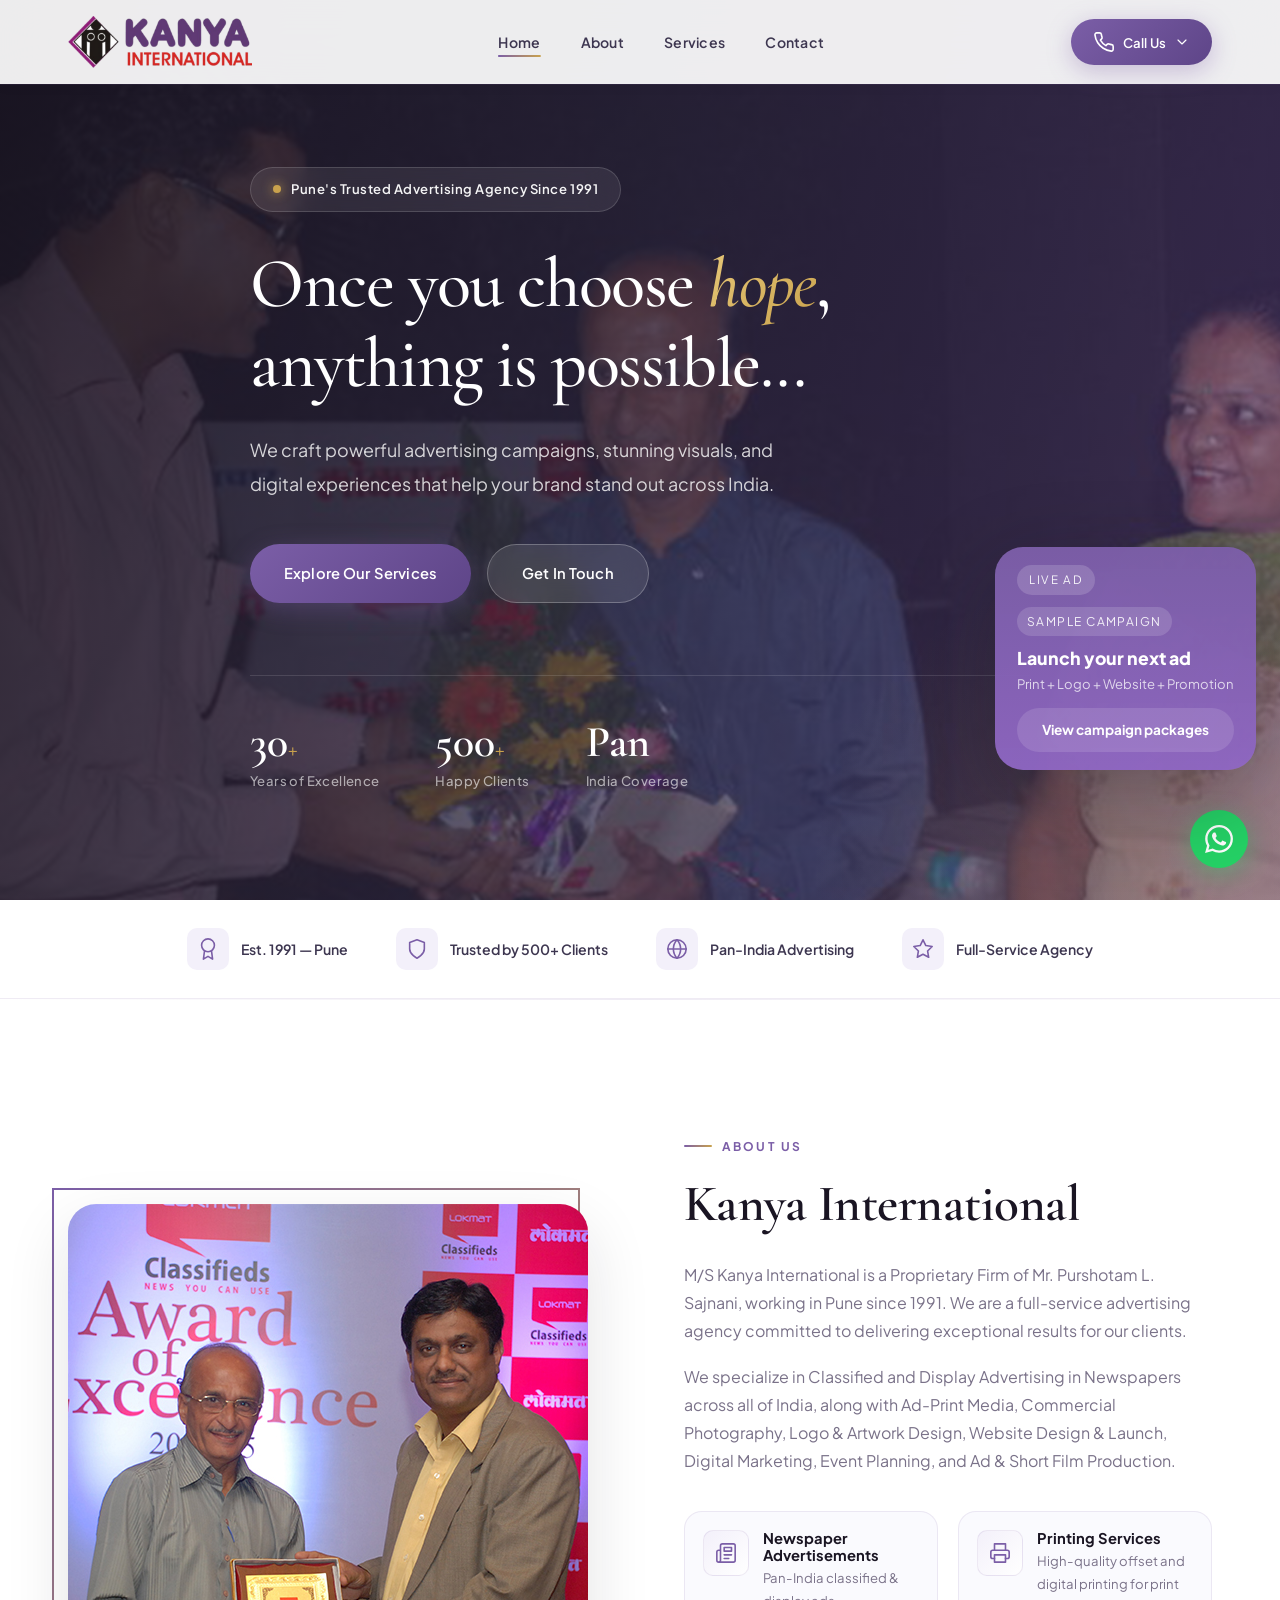
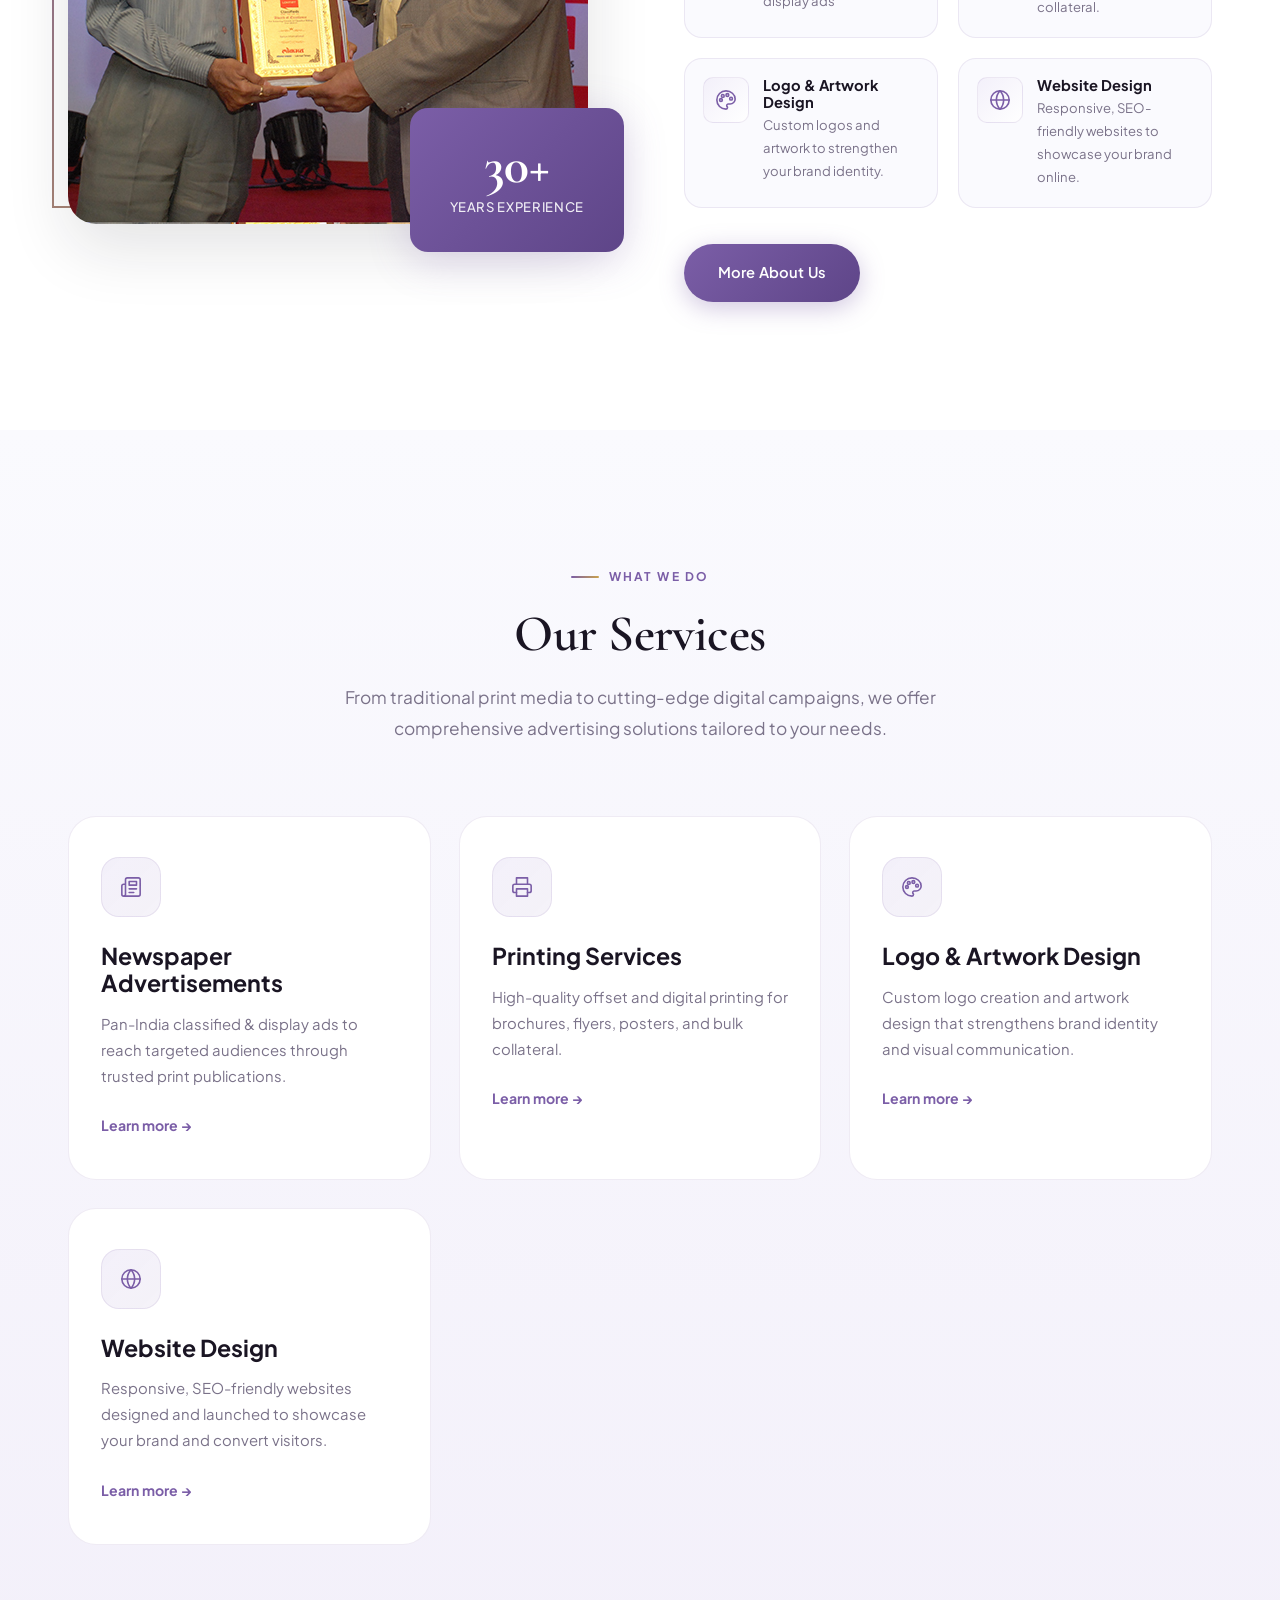
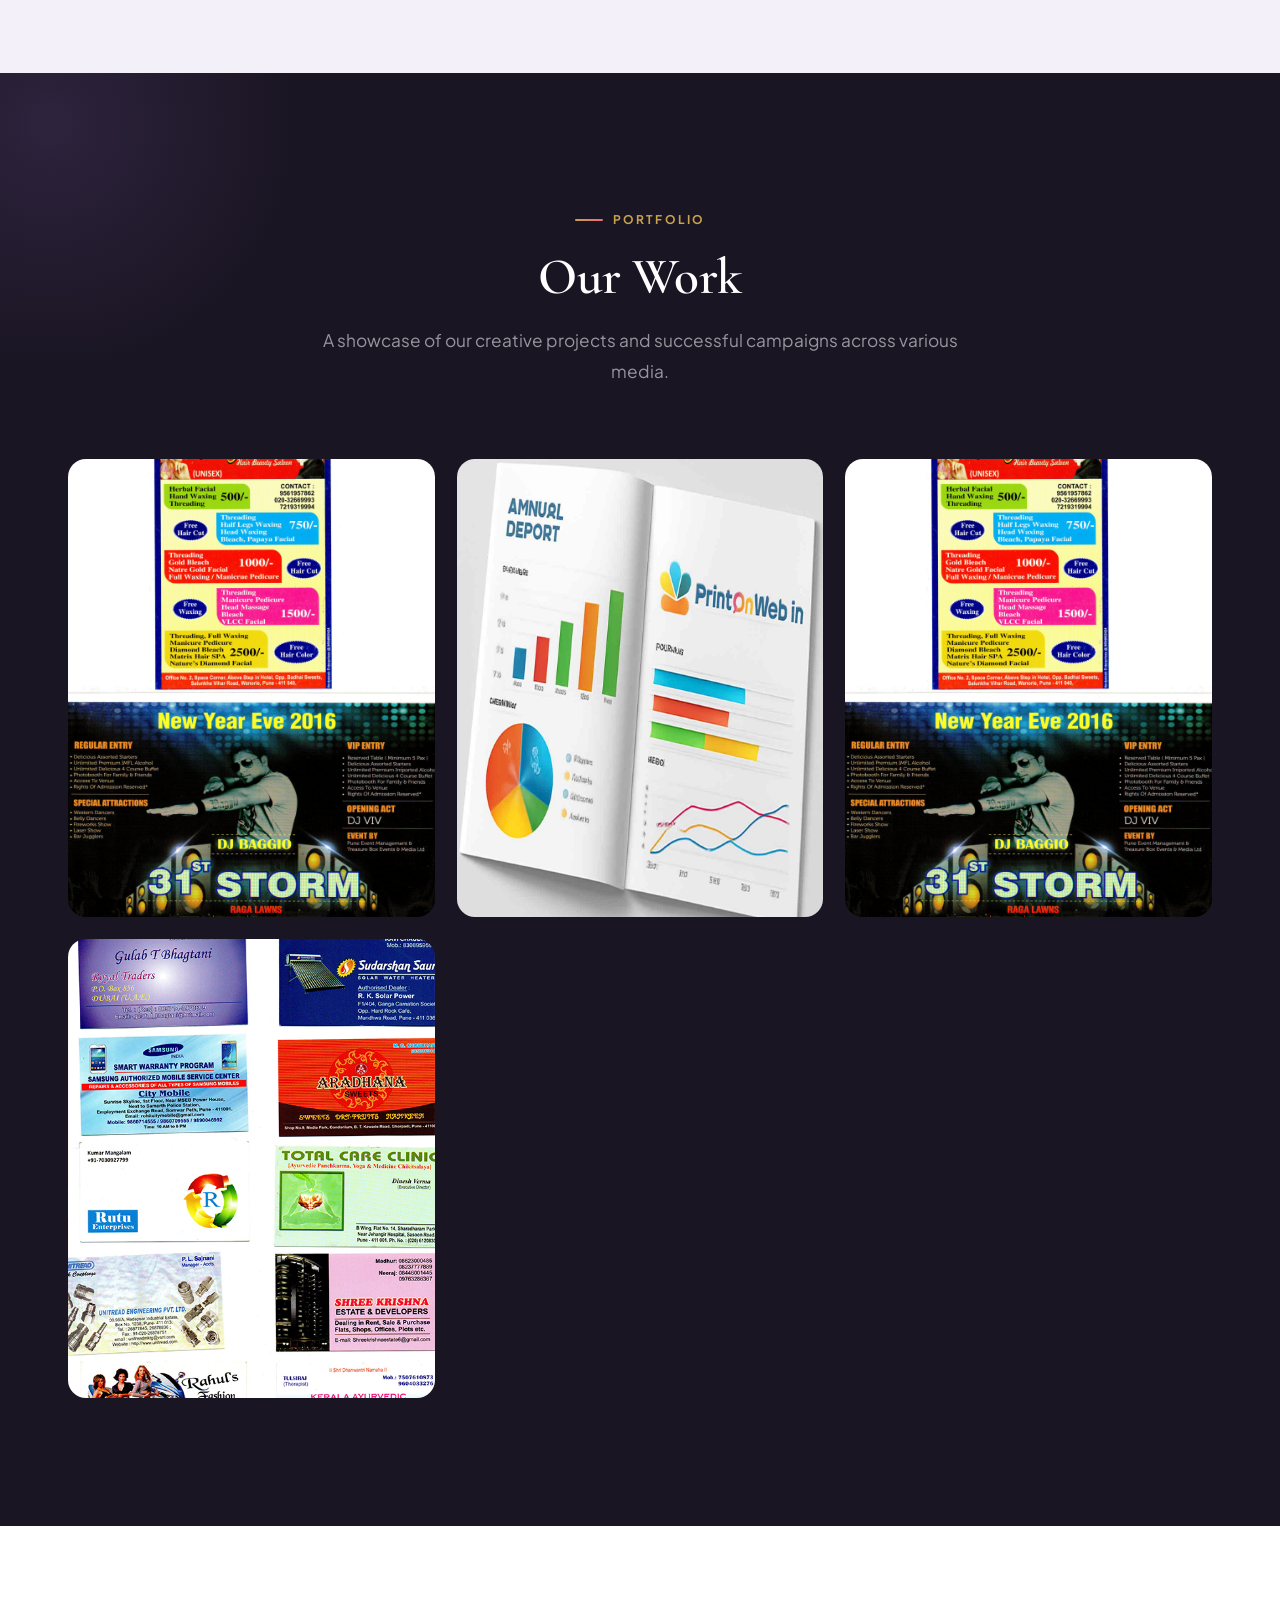
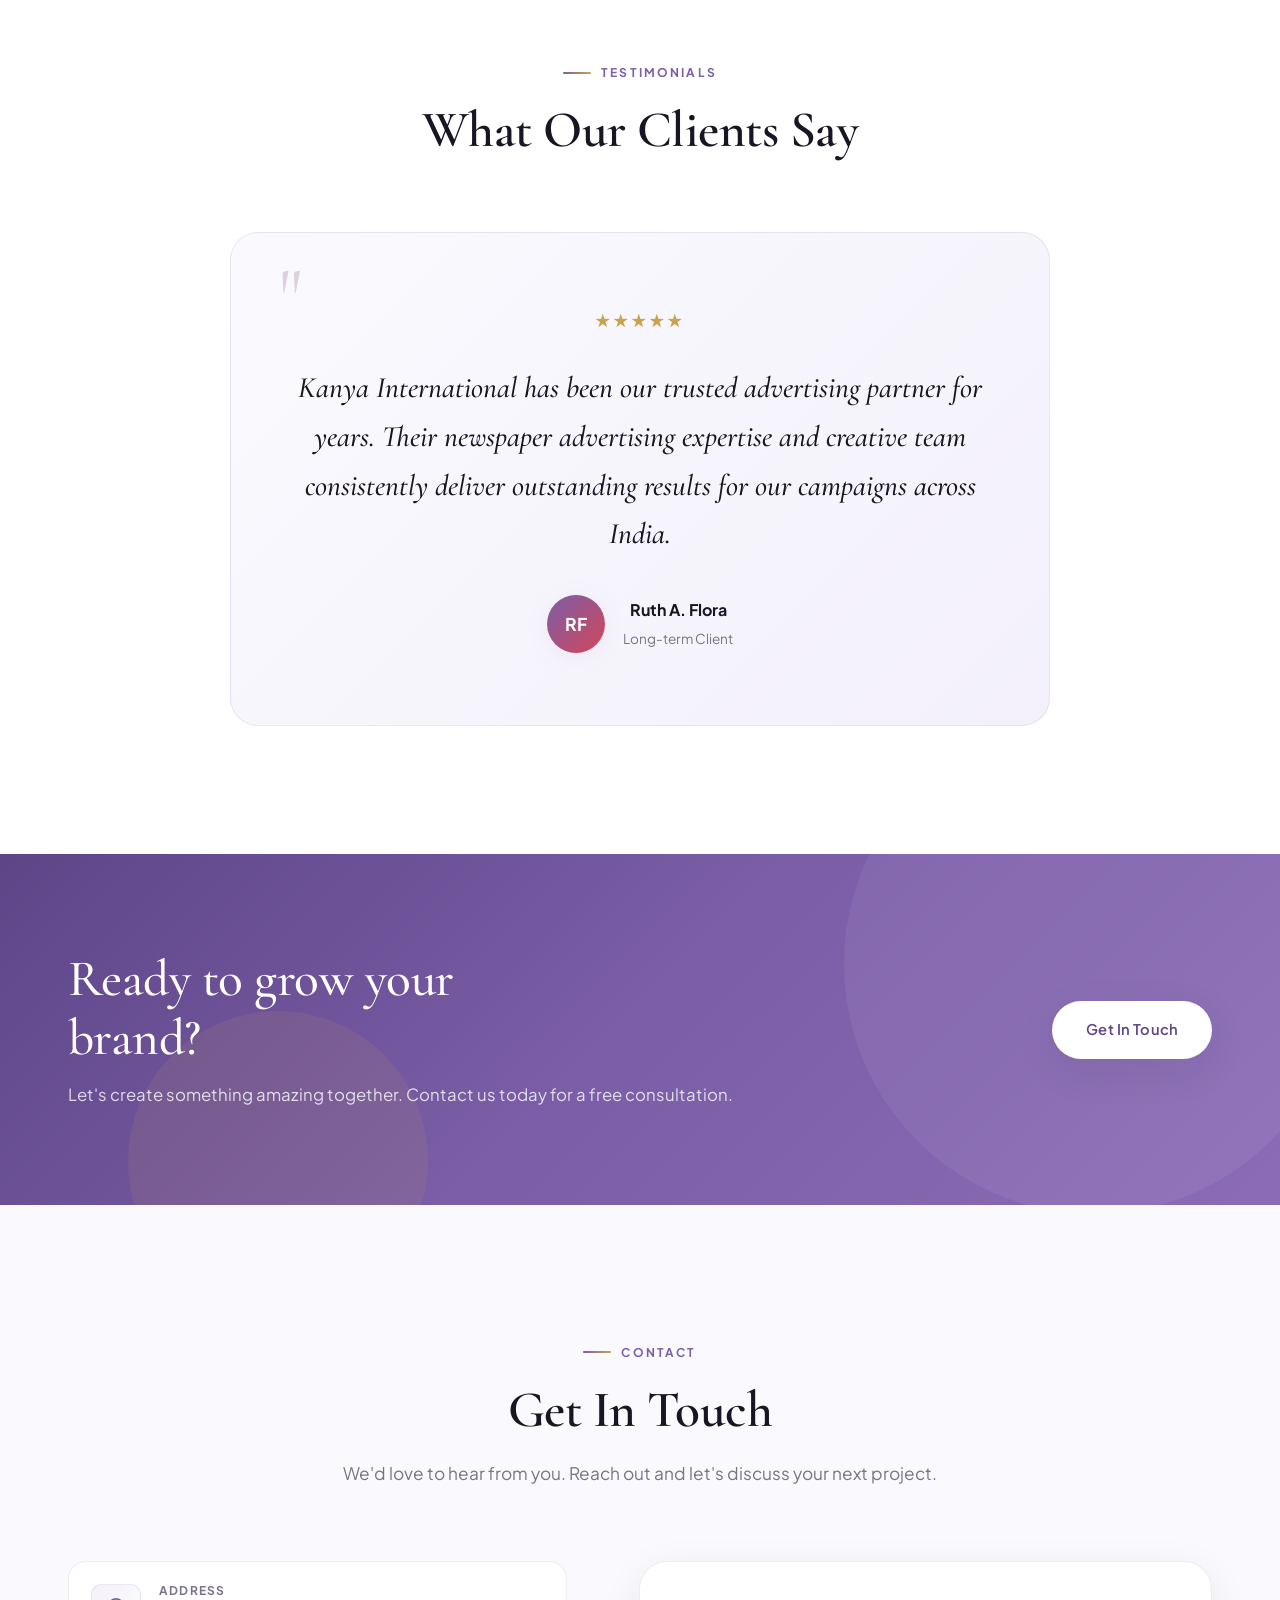
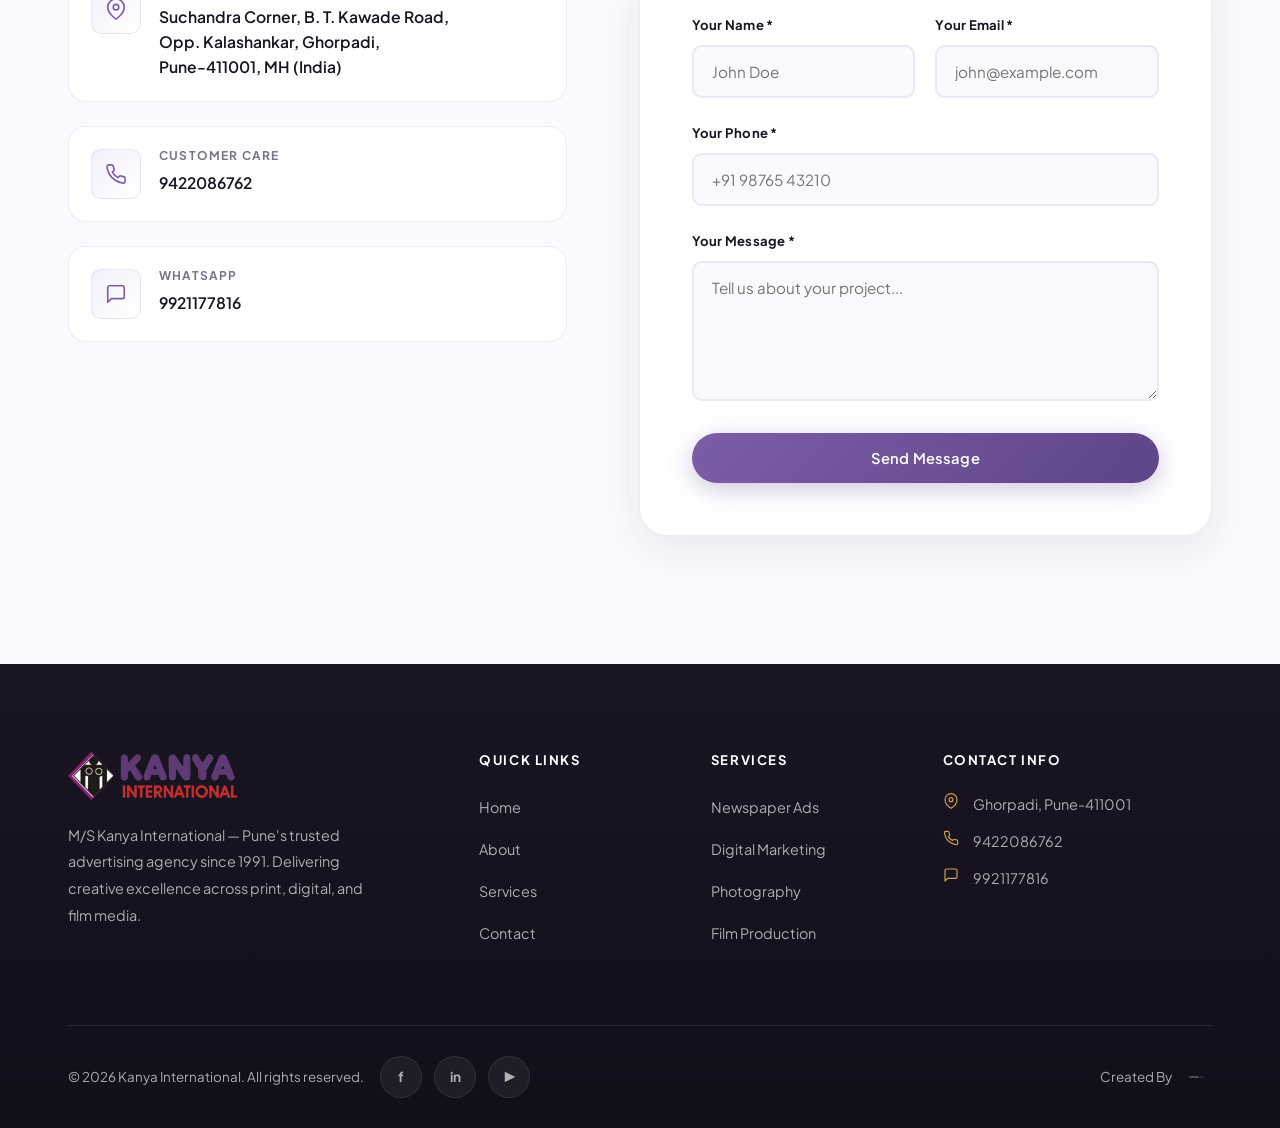
==== commit 38b4b9fc: "Add promotional floating campaign banner and update services/footer branding" ====
--- a/index.html
+++ b/index.html
@@ -131,29 +131,29 @@
           <div class="about-feature">
             <div class="about-feature-icon" data-icon="newspaper"></div>
             <div>
-              <h4>Newspaper Advertising</h4>
-              <p>Pan-India classified & display ads</p>
+              <h4>Newspaper Advertisements</h4>
+              <p>Pan-India classified &amp; display ads</p>
             </div>
           </div>
           <div class="about-feature">
-            <div class="about-feature-icon" data-icon="camera"></div>
+            <div class="about-feature-icon" data-icon="printer"></div>
             <div>
-              <h4>Commercial Photography</h4>
-              <p>Professional visual content</p>
+              <h4>Printing Services</h4>
+              <p>High-quality offset and digital printing for print collateral.</p>
             </div>
           </div>
           <div class="about-feature">
-            <div class="about-feature-icon" data-icon="film"></div>
+            <div class="about-feature-icon" data-icon="palette"></div>
             <div>
-              <h4>Film Production</h4>
-              <p>Ad films & short films</p>
+              <h4>Logo &amp; Artwork Design</h4>
+              <p>Custom logos and artwork to strengthen your brand identity.</p>
             </div>
           </div>
           <div class="about-feature">
             <div class="about-feature-icon" data-icon="globe"></div>
             <div>
-              <h4>Digital Marketing</h4>
-              <p>Online brand promotion</p>
+              <h4>Website Design</h4>
+              <p>Responsive, SEO-friendly websites to showcase your brand online.</p>
             </div>
           </div>
         </div>
@@ -173,38 +173,29 @@
       <div class="services-grid">
         <div class="service-card fade-up">
           <div class="service-icon" data-icon="newspaper"></div>
-          <h3>Newspaper Advertising</h3>
-          <p>Classified and display advertising in newspapers across all of India. Reach millions with targeted print campaigns.</p>
+          <h3>Newspaper Advertisements</h3>
+          <p>Pan-India classified &amp; display ads to reach targeted audiences through trusted print publications.</p>
           <a href="services.html" class="service-link">Learn more →</a>
         </div>
+
+        <div class="service-card fade-up">
+          <div class="service-icon" data-icon="printer"></div>
+          <h3>Printing Services</h3>
+          <p>High-quality offset and digital printing for brochures, flyers, posters, and bulk collateral.</p>
+          <a href="services.html" class="service-link">Learn more →</a>
+        </div>
+
         <div class="service-card fade-up">
           <div class="service-icon" data-icon="palette"></div>
-          <h3>Design & Branding</h3>
-          <p>Logo design, artwork creation, and brand identity development that makes your business memorable.</p>
+          <h3>Logo &amp; Artwork Design</h3>
+          <p>Custom logo creation and artwork design that strengthens brand identity and visual communication.</p>
           <a href="services.html" class="service-link">Learn more →</a>
         </div>
-        <div class="service-card fade-up">
-          <div class="service-icon" data-icon="camera"></div>
-          <h3>Commercial Photography</h3>
-          <p>Professional photography services with model coordination for stunning visual content.</p>
-          <a href="services.html" class="service-link">Learn more →</a>
-        </div>
+
         <div class="service-card fade-up">
           <div class="service-icon" data-icon="globe"></div>
           <h3>Website Design</h3>
-          <p>Beautiful, responsive websites designed and launched to establish your online presence.</p>
-          <a href="services.html" class="service-link">Learn more →</a>
-        </div>
-        <div class="service-card fade-up">
-          <div class="service-icon" data-icon="smartphone"></div>
-          <h3>Digital Marketing</h3>
-          <p>Strategic digital marketing and business promotion to grow your brand online.</p>
-          <a href="services.html" class="service-link">Learn more →</a>
-        </div>
-        <div class="service-card fade-up">
-          <div class="service-icon" data-icon="film"></div>
-          <h3>Film Production</h3>
-          <p>Ad films and short films — from concept to production, directing, and final delivery.</p>
+          <p>Responsive, SEO-friendly websites designed and launched to showcase your brand and convert visitors.</p>
           <a href="services.html" class="service-link">Learn more →</a>
         </div>
       </div>
@@ -221,51 +212,35 @@
       </div>
       <div class="portfolio-grid">
         <div class="portfolio-item fade-up">
-          <img src="assets/images/work1.jpg" alt="Print Advertising Campaign">
+          <img src="assets/images/portfolio1.jpg" alt="Commercial Photography">
           <div class="portfolio-overlay">
             <span class="portfolio-tag">Print Media</span>
-            <h3>Print Advertising</h3>
-            <p>Newspaper display campaigns</p>
+            <h3>Newspaper Advertisements</h3>
+            <p>Pan-India classified &amp; display ads</p>
           </div>
         </div>
         <div class="portfolio-item fade-up">
-          <img src="assets/images/work2.jpg" alt="Brand Design">
+          <img src="assets/images/annual-printing-printonweb.jpg" alt="Printing Services">
+          <div class="portfolio-overlay">
+            <span class="portfolio-tag">Printing</span>
+            <h3>Printing Services</h3>
+            <p>High-quality print collateral and finishing</p>
+          </div>
+        </div>
+        <div class="portfolio-item fade-up">
+          <img src="assets/images/portfolio1.jpg" alt="Logo & Artwork Design">
           <div class="portfolio-overlay">
             <span class="portfolio-tag">Branding</span>
-            <h3>Brand Design</h3>
-            <p>Logo & visual identity</p>
+            <h3>Logo &amp; Artwork Design</h3>
+            <p>Logo and visual identity work</p>
           </div>
         </div>
         <div class="portfolio-item fade-up">
-          <img src="assets/images/work3.jpg" alt="Digital Marketing">
+          <img src="assets/images/work3.jpg" alt="Website Design">
           <div class="portfolio-overlay">
-            <span class="portfolio-tag">Digital</span>
-            <h3>Digital Marketing</h3>
-            <p>Online brand promotion</p>
-          </div>
-        </div>
-        <div class="portfolio-item fade-up">
-          <img src="assets/images/portfolio1.jpg" alt="Commercial Photography">
-          <div class="portfolio-overlay">
-            <span class="portfolio-tag">Photography</span>
-            <h3>Commercial Photography</h3>
-            <p>Professional visual content</p>
-          </div>
-        </div>
-        <div class="portfolio-item fade-up">
-          <img src="assets/images/portfolio2.jpg" alt="Event Planning">
-          <div class="portfolio-overlay">
-            <span class="portfolio-tag">Events</span>
-            <h3>Event Planning</h3>
-            <p>Corporate & promotional events</p>
-          </div>
-        </div>
-        <div class="portfolio-item fade-up">
-          <img src="assets/images/hero.jpg" alt="Film Production">
-          <div class="portfolio-overlay">
-            <span class="portfolio-tag">Production</span>
-            <h3>Film Production</h3>
-            <p>Ad & short film creation</p>
+            <span class="portfolio-tag">Web</span>
+            <h3>Website Design</h3>
+            <p>Responsive website projects and launches</p>
           </div>
         </div>
       </div>
@@ -406,12 +381,24 @@
           <a href="#" aria-label="Instagram">in</a>
           <a href="#" aria-label="YouTube">▶</a>
         </div>
+        <div class="footer-credit-logo">
+          <span class="footer-credit-text">Created By</span>
+          <img src="assets/images/lightcube-footer-logo.svg" alt="LightCubeDesign Footer Logo">
+        </div>
       </div>
     </div>
   </footer>
 
   <!-- WhatsApp Float -->
   <a href="https://wa.me/919921177816" class="whatsapp-float" aria-label="Chat on WhatsApp" target="_blank" data-icon="whatsapp"></a>
+  <a href="services.html" class="ad-float" aria-label="Advertising campaign preview">
+    <span class="ad-float-badge">Sample campaign</span>
+    <div class="ad-float-copy">
+      <strong>Launch your next ad</strong>
+      <small>Print + Logo + Website + Promotion</small>
+    </div>
+    <span class="ad-float-action">View campaign packages</span>
+  </a>
 
   <script src="js/icons.js"></script>
   <script src="js/main.js"></script>
--- a/css/style.css
+++ b/css/style.css
@@ -1328,8 +1328,29 @@
   display: flex;
   align-items: center;
   justify-content: space-between;
+  gap: 16px;
   padding: 30px 0;
   font-size: 0.84rem;
+}
+
+.footer-credit-logo {
+  display: inline-flex;
+  align-items: center;
+  gap: 8px;
+  margin-left: auto;
+}
+
+.footer-credit-text {
+  font-size: 0.84rem;
+  color: rgba(255, 255, 255, 0.65);
+}
+
+.footer-credit-logo img {
+  display: inline-block;
+  height: 18px;
+  width: auto;
+  min-width: 18px;
+  flex-shrink: 0;
 }
 
 .footer-social { display: flex; gap: 12px; }
@@ -1353,6 +1374,112 @@
   border-color: var(--color-primary);
   color: var(--color-white);
   transform: translateY(-3px);
+}
+
+.ad-float {
+  position: fixed;
+  right: 24px;
+  bottom: 130px;
+  z-index: 1200;
+  display: flex;
+  flex-direction: column;
+  align-items: flex-start;
+  gap: 12px;
+  padding: 18px 22px;
+  background: linear-gradient(180deg, rgba(123, 94, 167, 0.98) 0%, rgba(142, 102, 194, 0.96) 100%);
+  color: #fff;
+  border-radius: 28px;
+  box-shadow: 0 28px 90px rgba(18, 14, 26, 0.32);
+  text-decoration: none;
+  transition: transform var(--transition), opacity var(--transition), box-shadow var(--transition);
+  min-width: 230px;
+}
+
+.ad-float::before {
+  content: 'Live Ad';
+  display: inline-flex;
+  align-items: center;
+  justify-content: center;
+  padding: 5px 12px;
+  background: rgba(255, 255, 255, 0.16);
+  border-radius: 9999px;
+  font-size: 0.72rem;
+  letter-spacing: 0.14em;
+  text-transform: uppercase;
+  color: rgba(255, 255, 255, 0.92);
+}
+
+.ad-float-badge {
+  display: inline-flex;
+  align-items: center;
+  justify-content: center;
+  padding: 4px 10px;
+  border-radius: 9999px;
+  background: rgba(255, 255, 255, 0.14);
+  color: rgba(255, 255, 255, 0.9);
+  font-size: 0.75rem;
+  text-transform: uppercase;
+  letter-spacing: 0.12em;
+}
+
+.ad-float-copy {
+  display: flex;
+  flex-direction: column;
+  gap: 4px;
+}
+
+.ad-float-copy strong {
+  font-size: 1.1rem;
+  font-weight: 800;
+  line-height: 1.2;
+}
+
+.ad-float-copy small {
+  display: block;
+  font-size: 0.82rem;
+  color: rgba(255, 255, 255, 0.75);
+}
+
+.ad-float-action {
+  display: inline-flex;
+  align-items: center;
+  justify-content: center;
+  width: 100%;
+  padding: 10px 0;
+  border-radius: 9999px;
+  background: rgba(255, 255, 255, 0.12);
+  color: #fff;
+  font-size: 0.85rem;
+  font-weight: 700;
+  text-align: center;
+}
+
+.ad-float:hover {
+  transform: translateY(-3px);
+  opacity: 0.98;
+  box-shadow: 0 34px 120px rgba(18, 14, 26, 0.34);
+}
+
+.ad-float {
+  animation: float-banner 6s ease-in-out infinite;
+}
+
+@keyframes float-banner {
+  0%, 100% {
+    transform: translateY(0);
+  }
+  50% {
+    transform: translateY(-8px);
+  }
+}
+
+@media (max-width: 768px) {
+  .ad-float {
+    right: 16px;
+    bottom: 100px;
+    min-width: 200px;
+    padding: 16px 18px;
+  }
 }
 
 /* ---- Animations ---- */
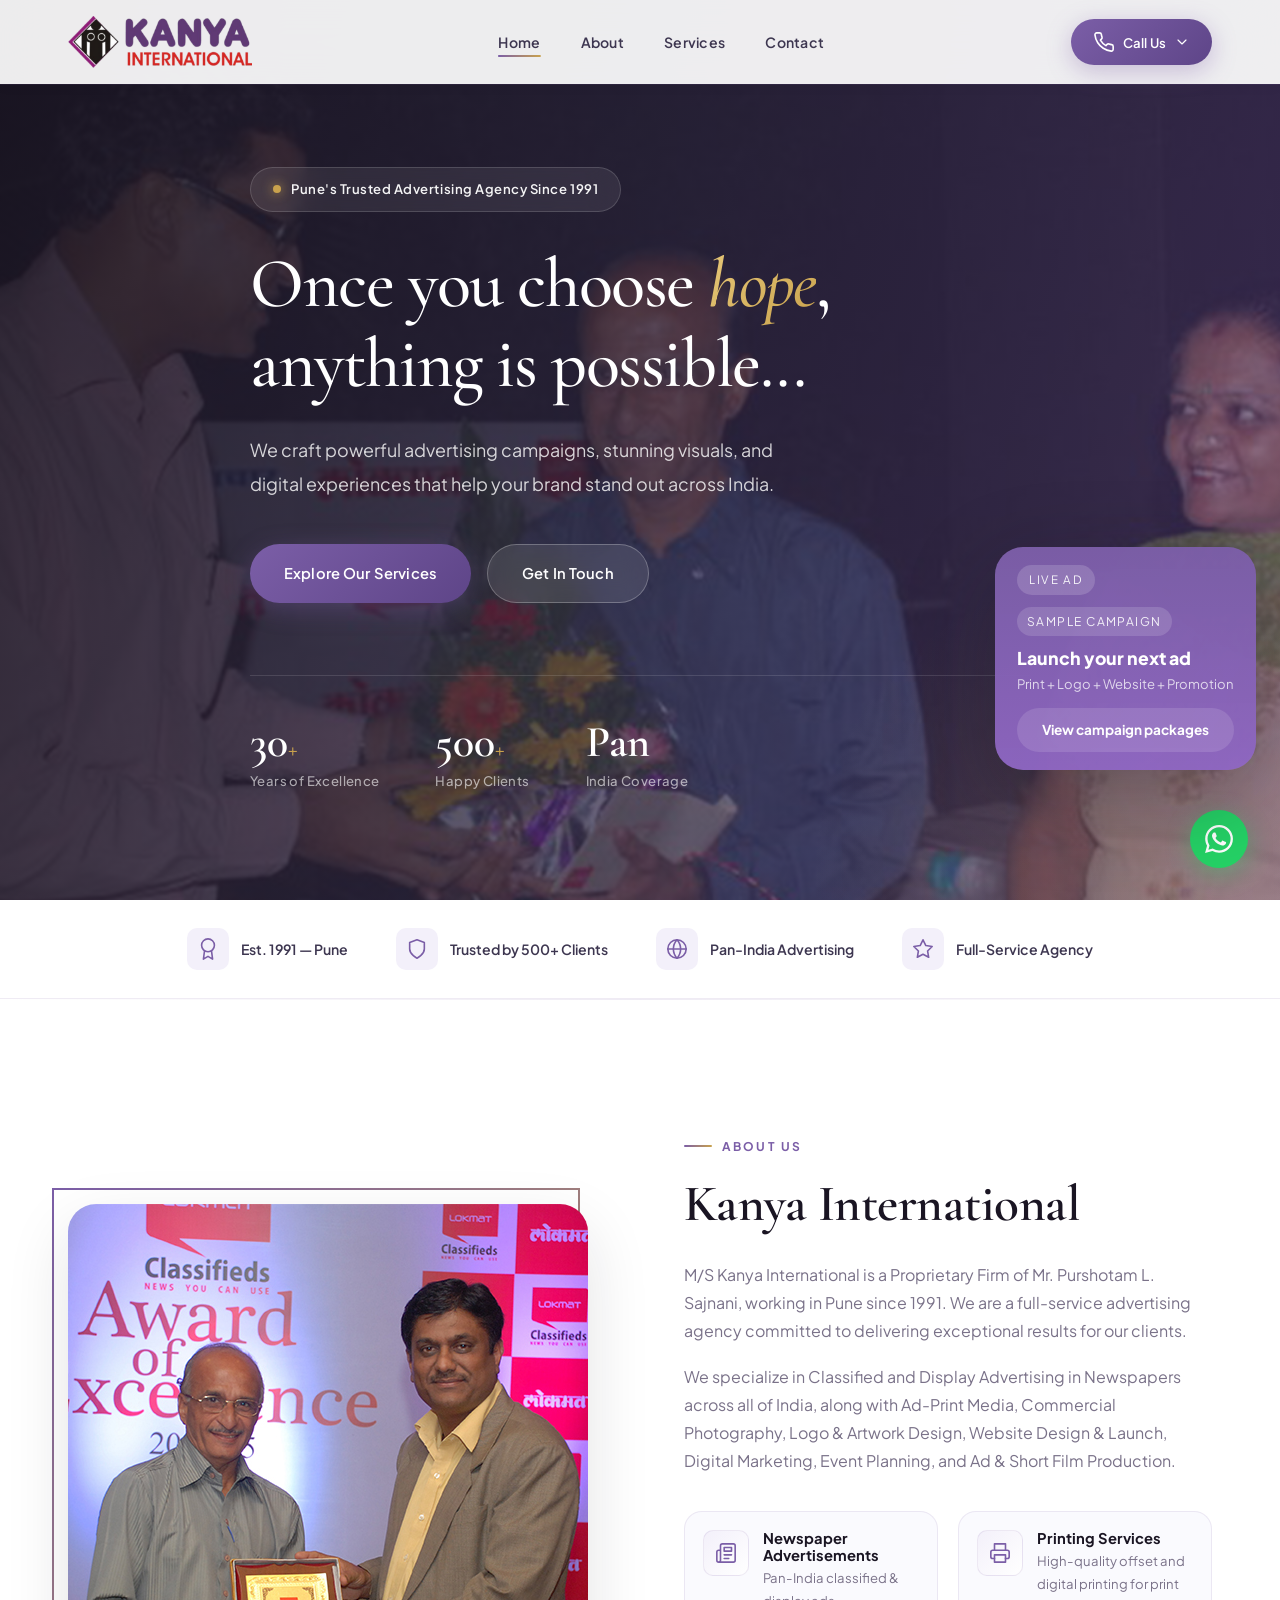
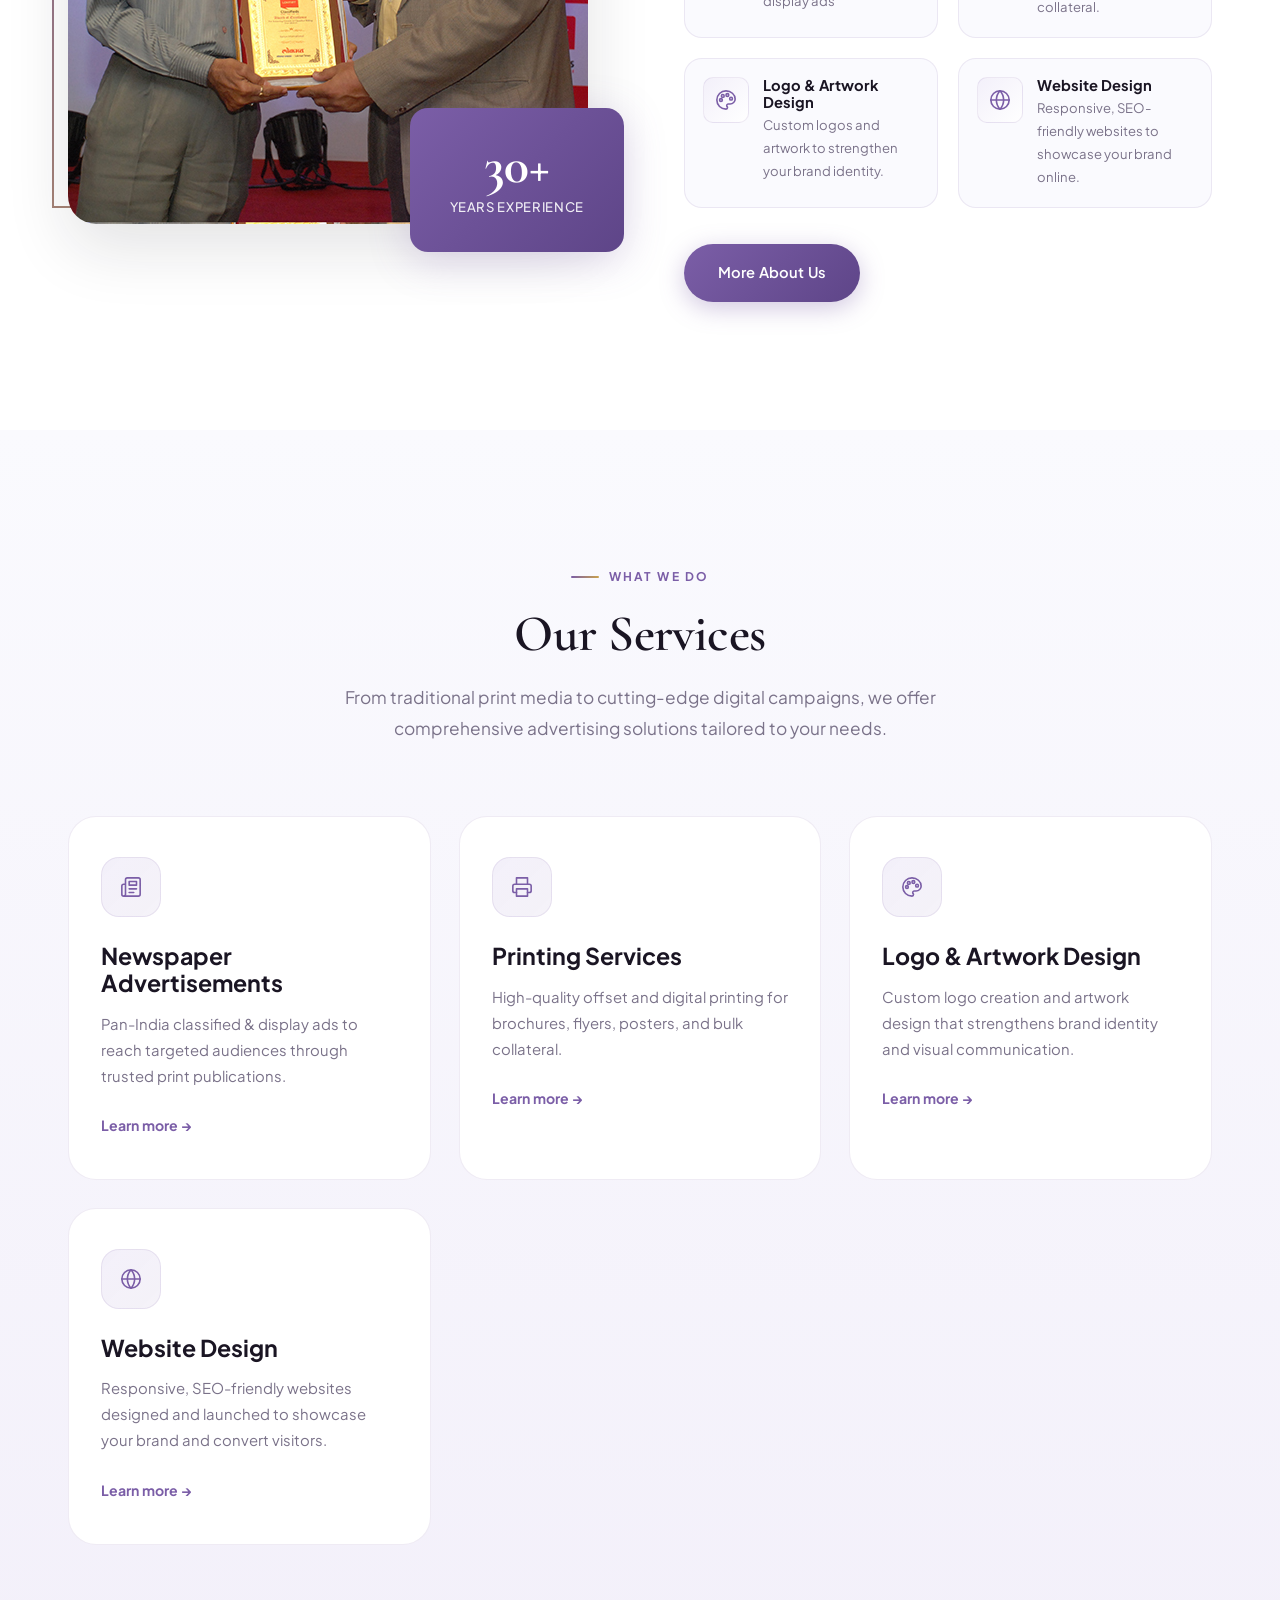
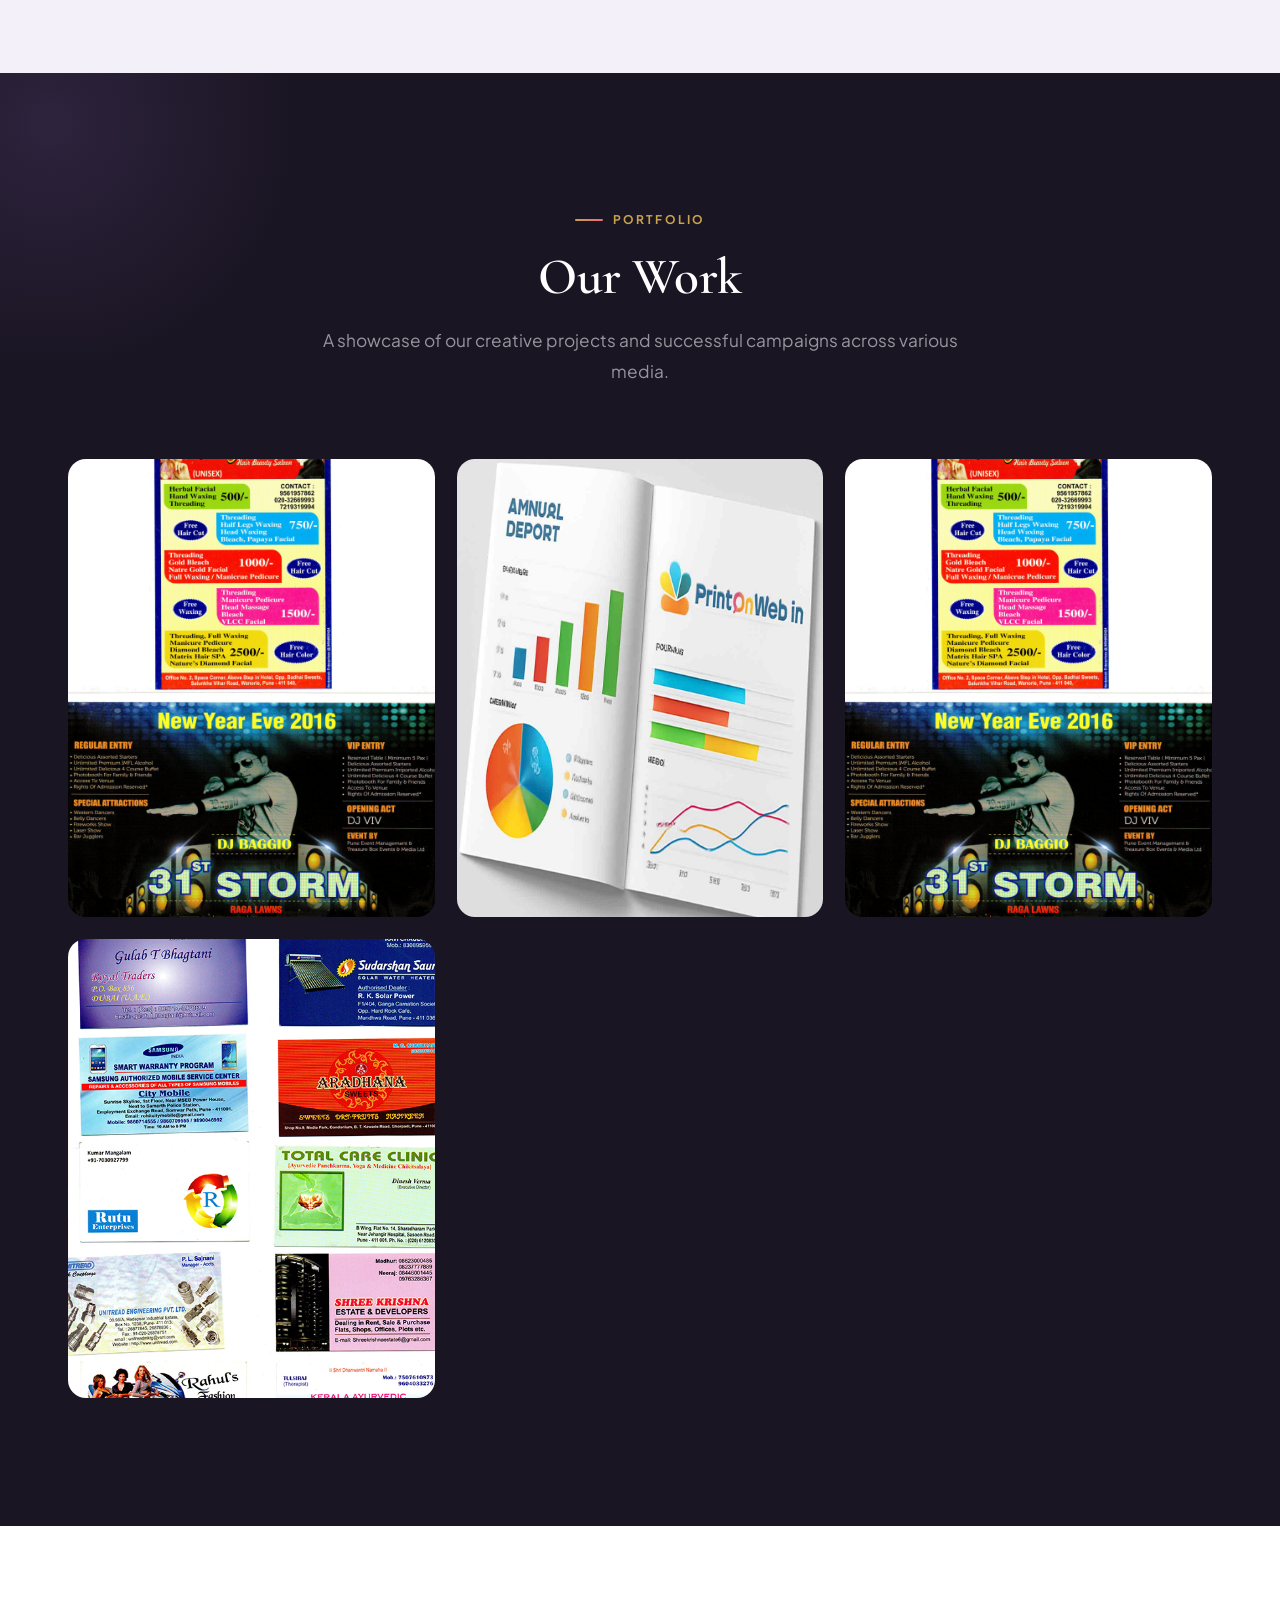
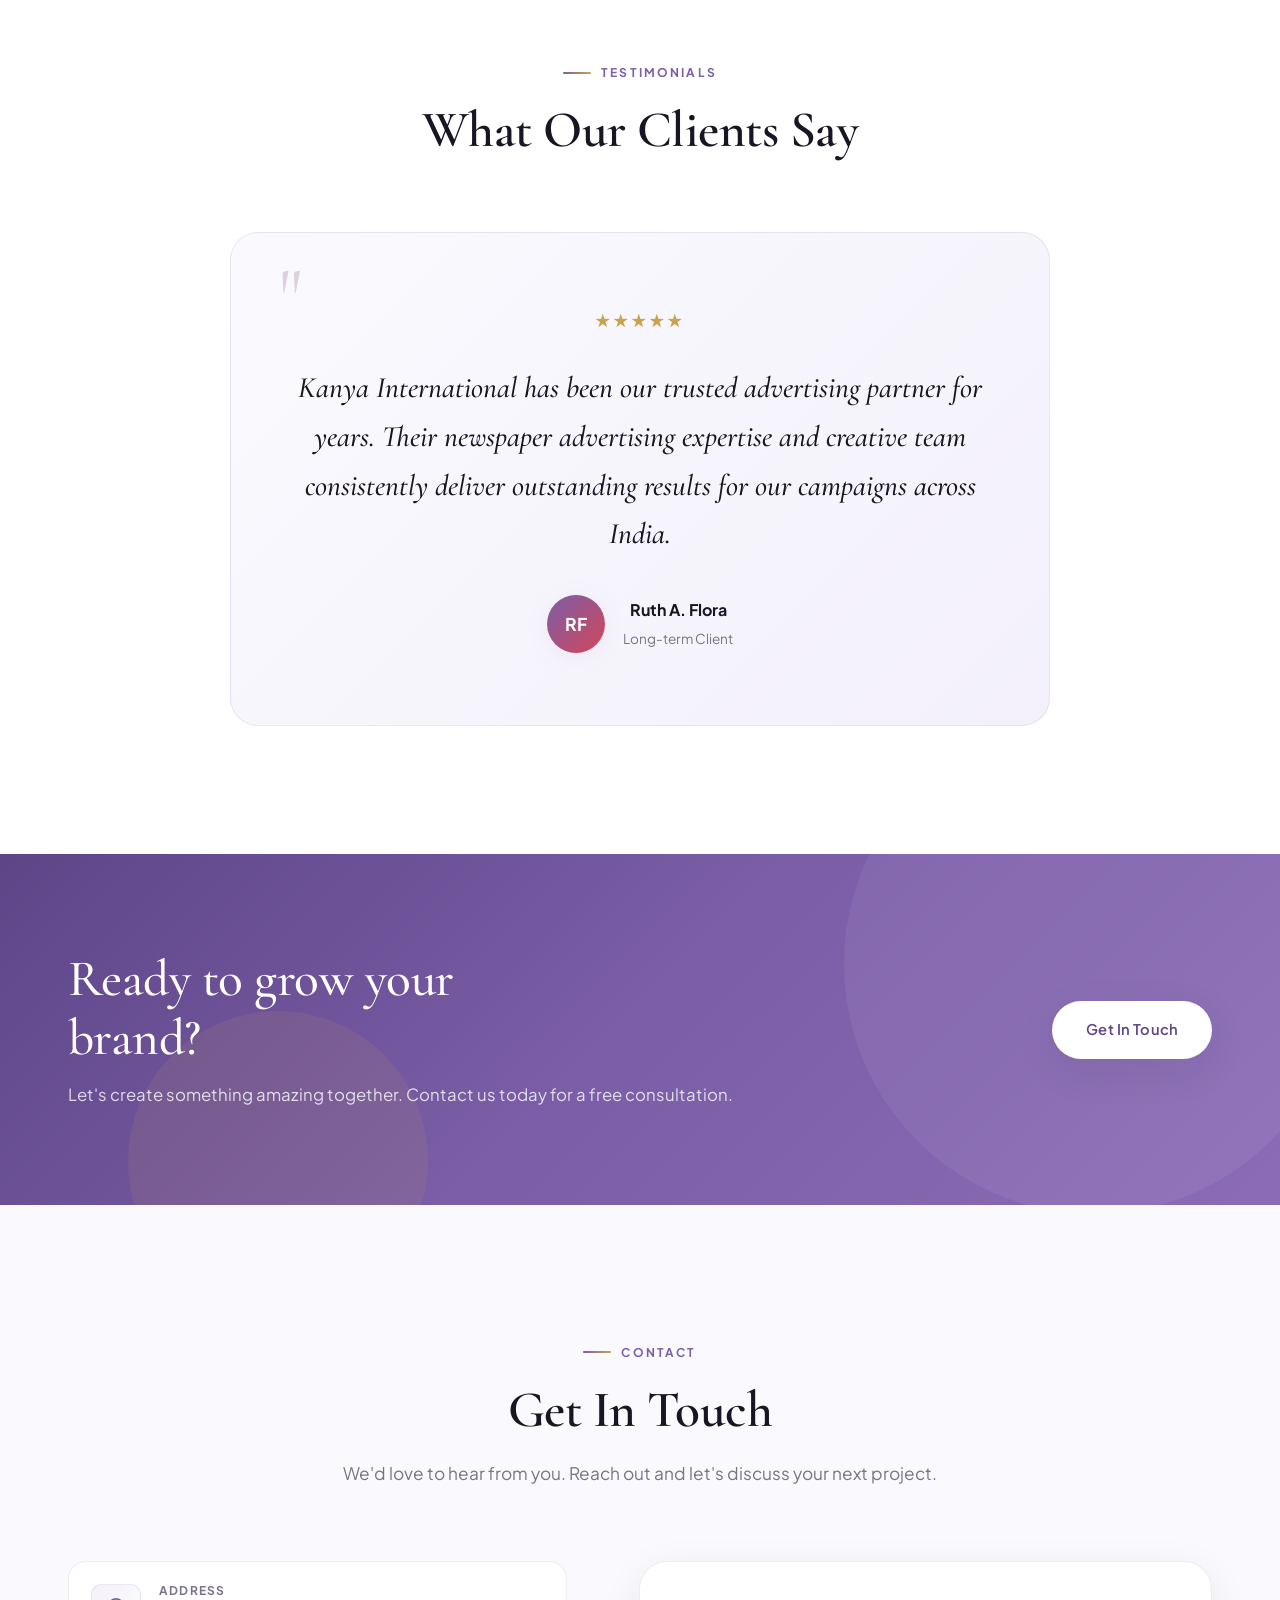
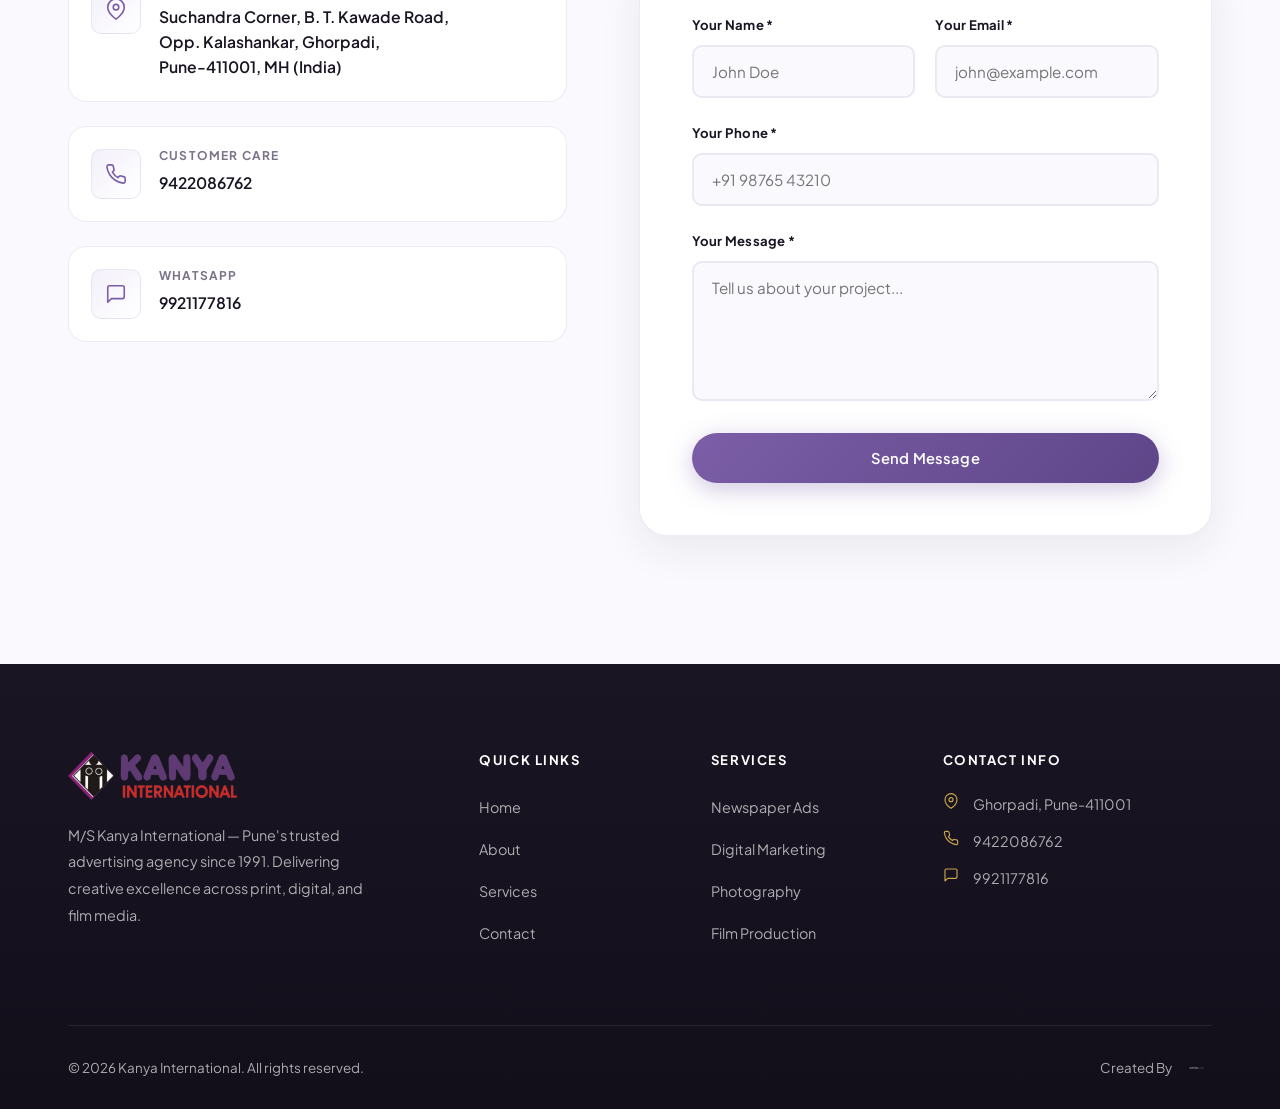
==== commit e9b78cad: "Remove footer social icons and related CSS" ====
--- a/index.html
+++ b/index.html
@@ -376,11 +376,6 @@
       </div>
       <div class="footer-bottom">
         <p>&copy; 2026 Kanya International. All rights reserved.</p>
-        <div class="footer-social">
-          <a href="#" aria-label="Facebook">f</a>
-          <a href="#" aria-label="Instagram">in</a>
-          <a href="#" aria-label="YouTube">▶</a>
-        </div>
         <div class="footer-credit-logo">
           <span class="footer-credit-text">Created By</span>
           <img src="assets/images/lightcube-footer-logo.svg" alt="LightCubeDesign Footer Logo">
--- a/css/style.css
+++ b/css/style.css
@@ -1353,29 +1353,6 @@
   flex-shrink: 0;
 }
 
-.footer-social { display: flex; gap: 12px; }
-
-.footer-social a {
-  width: 42px;
-  height: 42px;
-  border-radius: 50%;
-  background: rgba(255, 255, 255, 0.06);
-  border: 1px solid rgba(255, 255, 255, 0.08);
-  display: flex;
-  align-items: center;
-  justify-content: center;
-  font-size: 0.85rem;
-  font-weight: 700;
-  transition: all var(--transition);
-}
-
-.footer-social a:hover {
-  background: var(--color-primary);
-  border-color: var(--color-primary);
-  color: var(--color-white);
-  transform: translateY(-3px);
-}
-
 .ad-float {
   position: fixed;
   right: 24px;
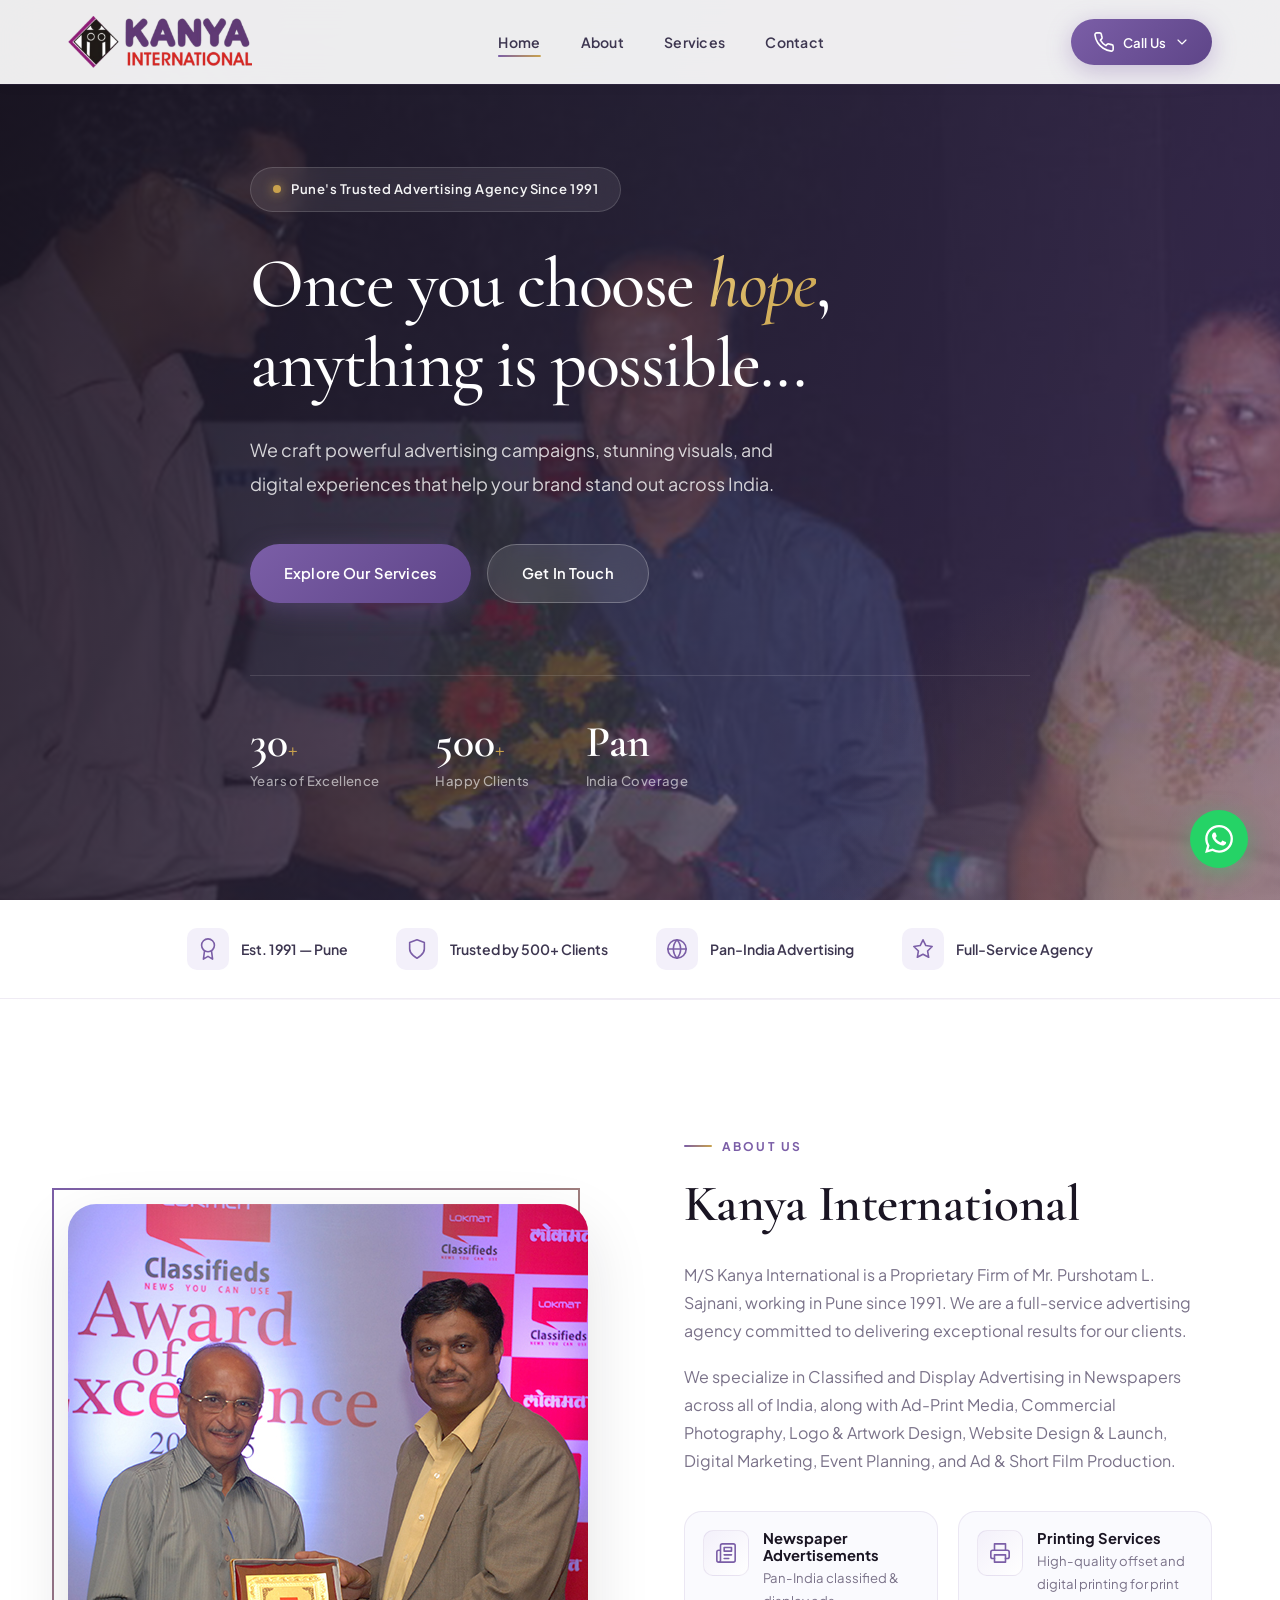
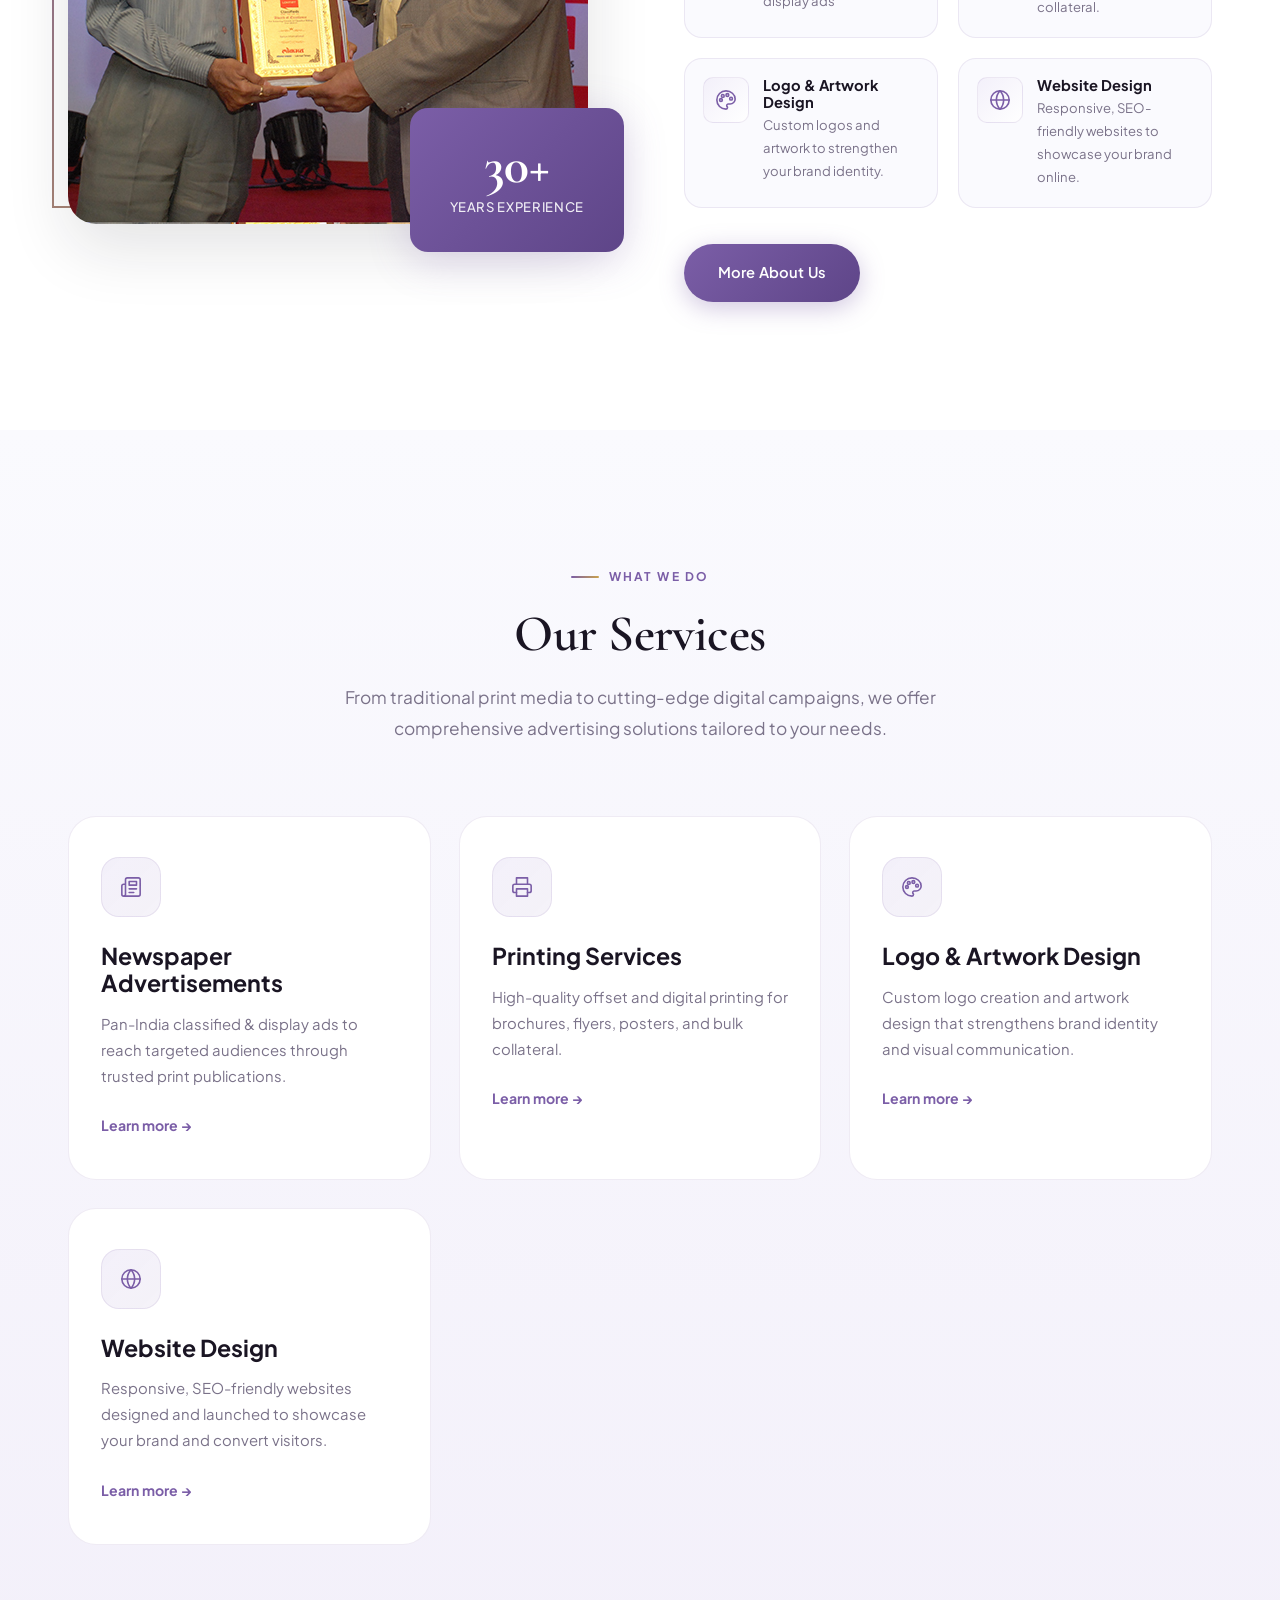
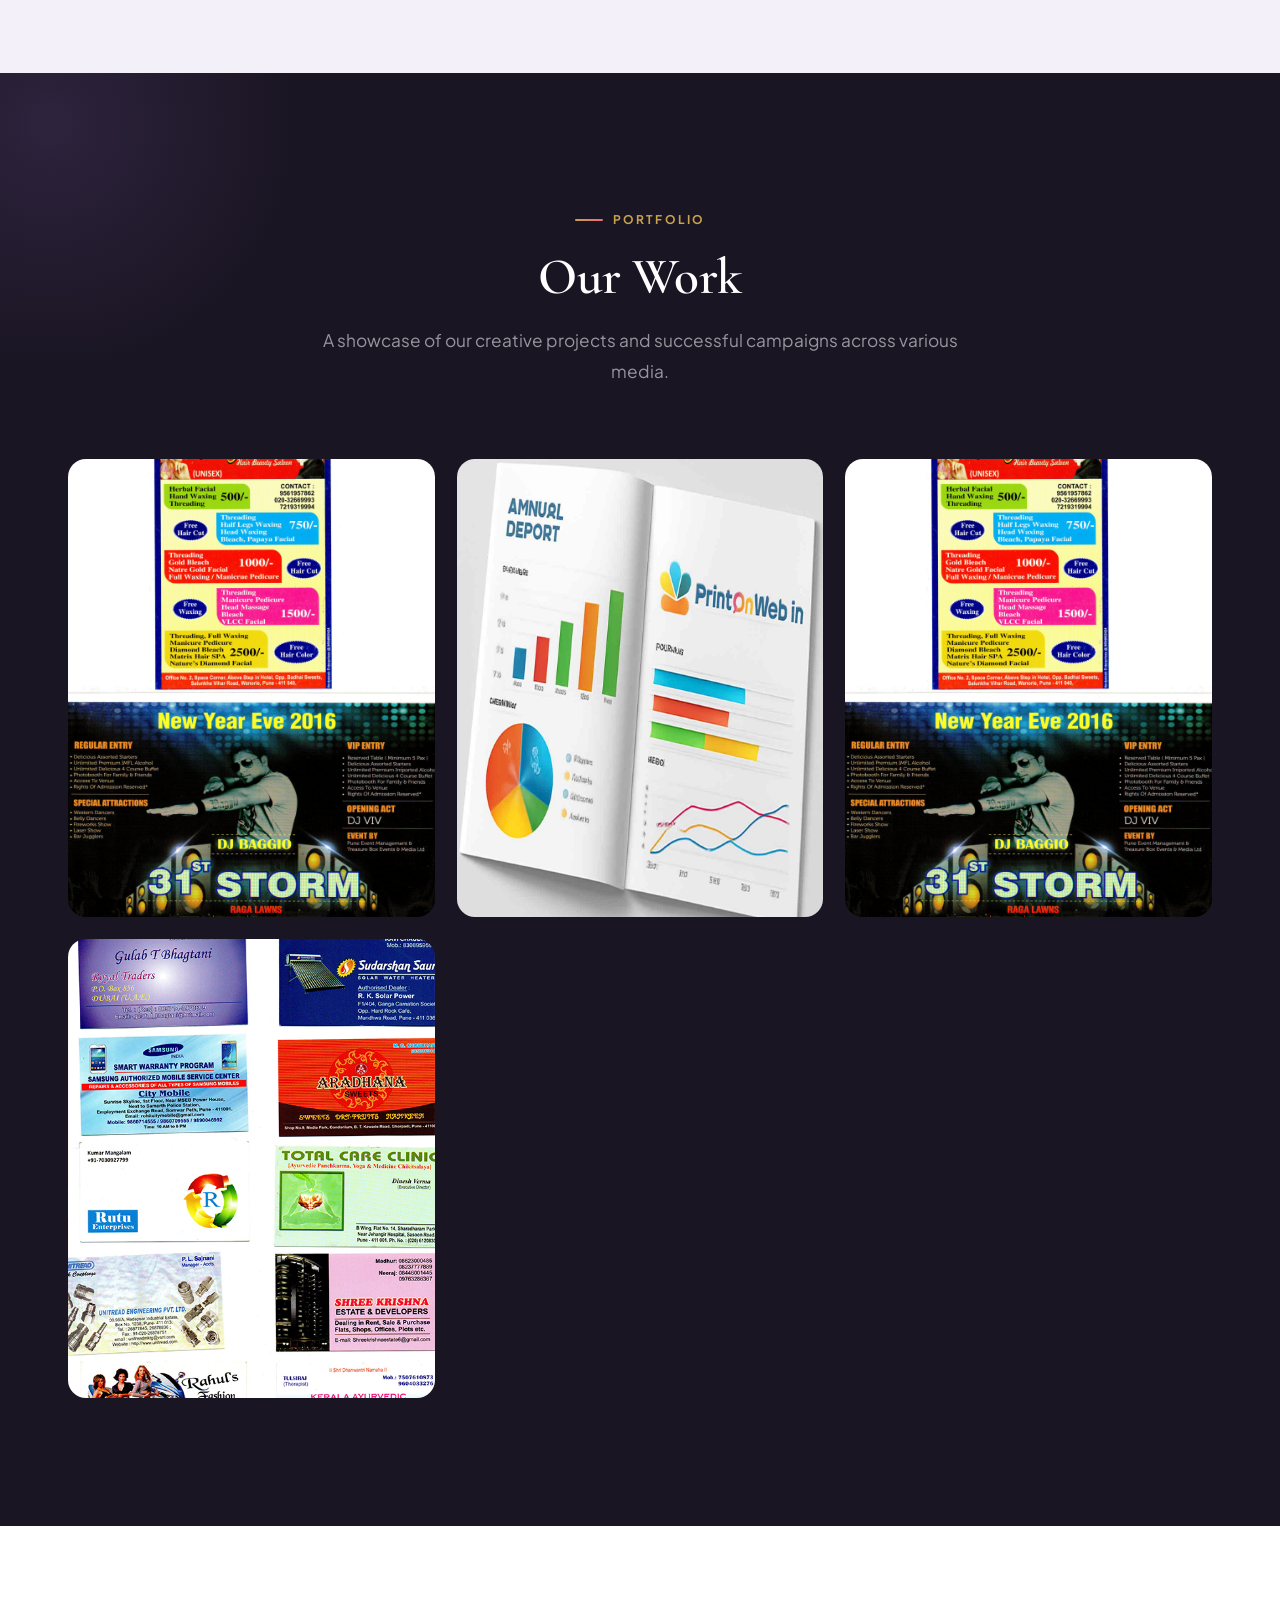
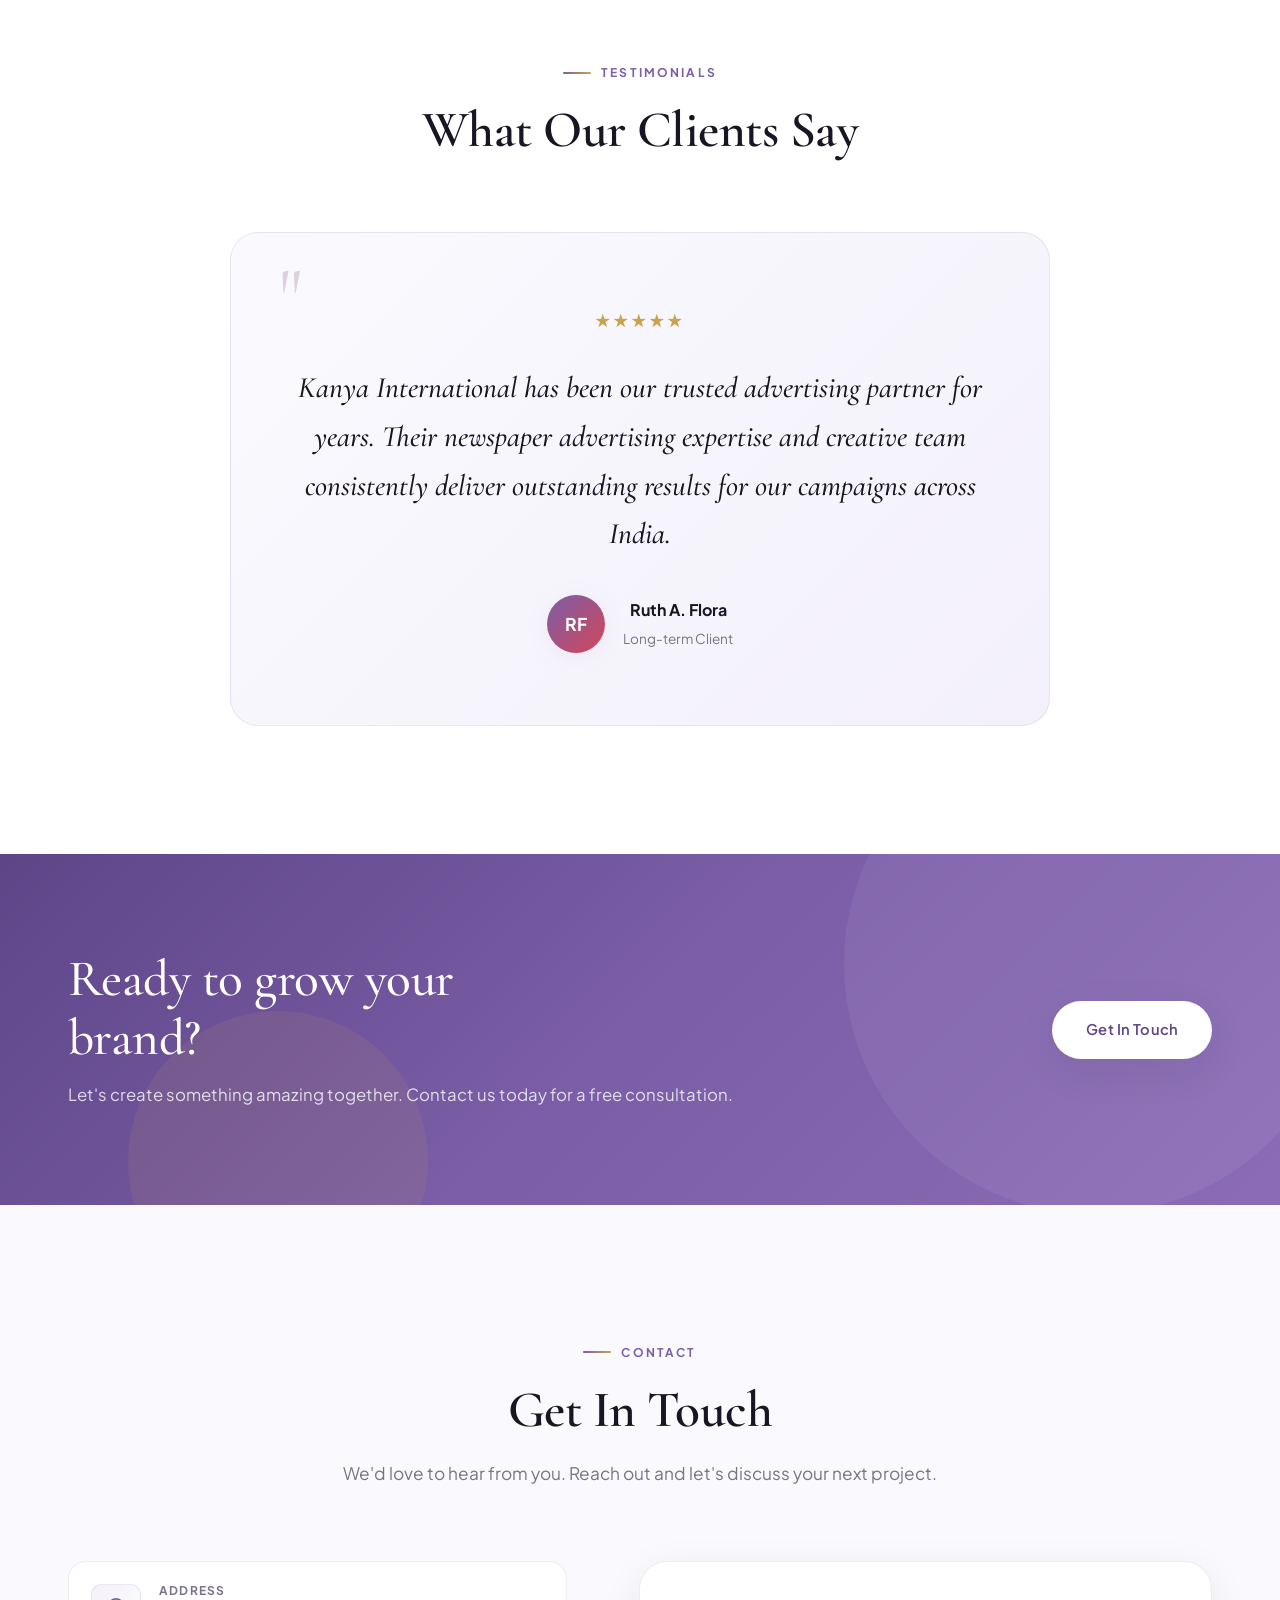
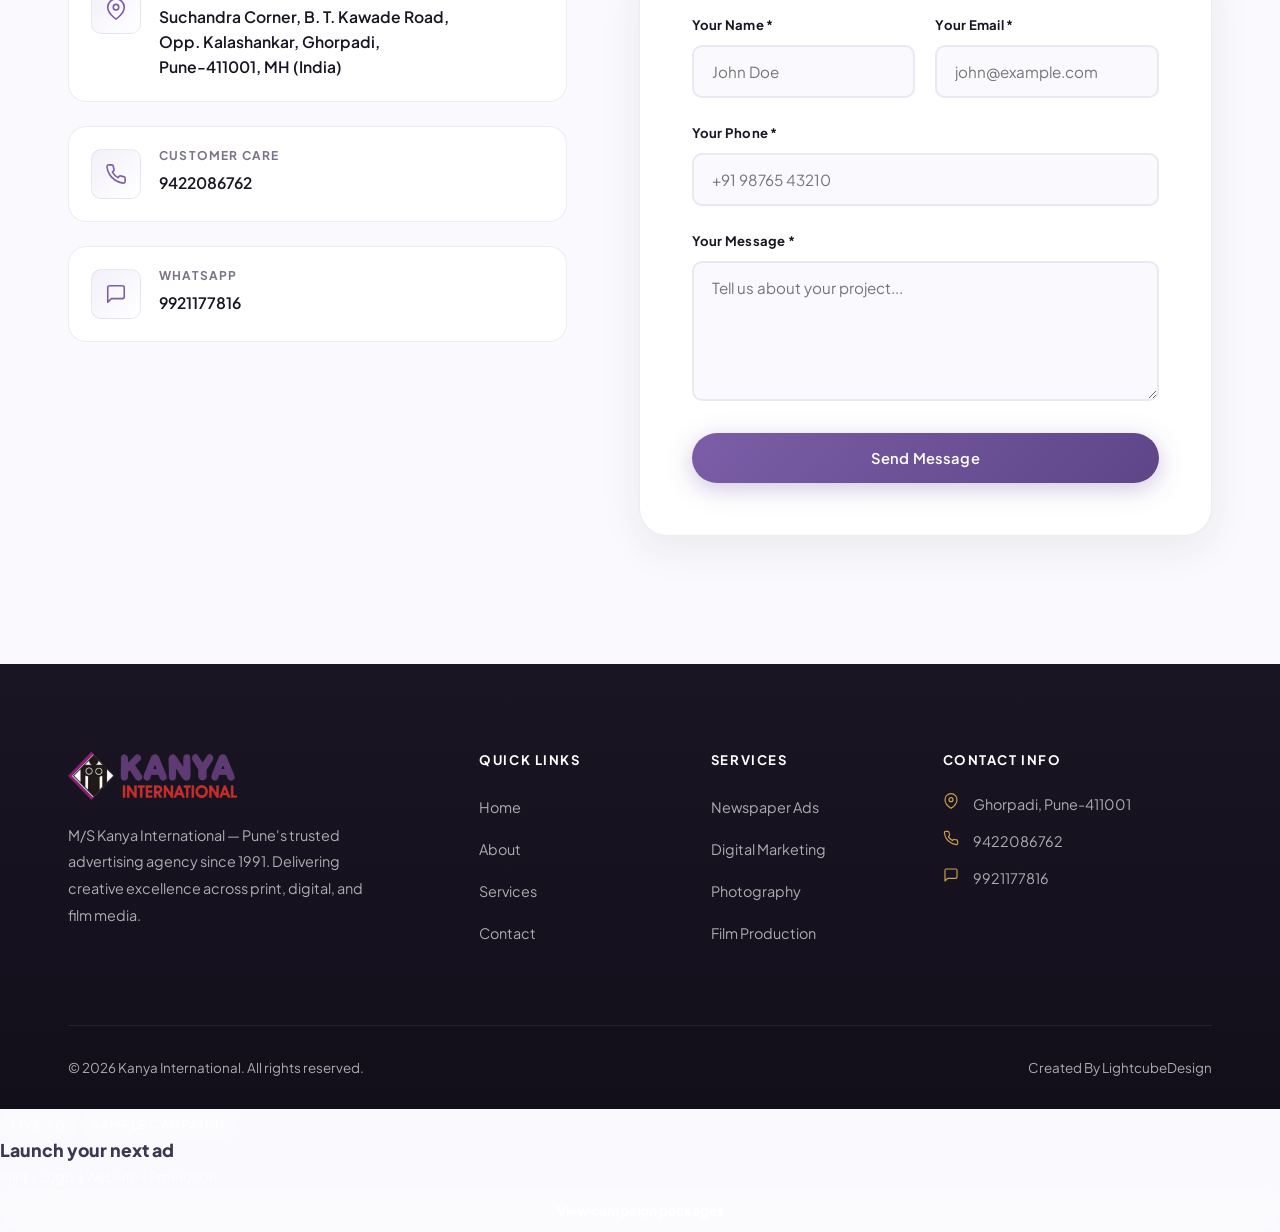
==== commit 167d1fb7: "Replace footer logo with LightcubeDesign text" ====
--- a/index.html
+++ b/index.html
@@ -377,8 +377,7 @@
       <div class="footer-bottom">
         <p>&copy; 2026 Kanya International. All rights reserved.</p>
         <div class="footer-credit-logo">
-          <span class="footer-credit-text">Created By</span>
-          <img src="assets/images/lightcube-footer-logo.svg" alt="LightCubeDesign Footer Logo">
+          <span class="footer-credit-text">Created By LightcubeDesign</span>
         </div>
       </div>
     </div>
--- a/css/style.css
+++ b/css/style.css
@@ -1344,13 +1344,6 @@
   font-size: 0.84rem;
   color: rgba(255, 255, 255, 0.65);
 }
-
-.footer-credit-logo img {
-  display: inline-block;
-  height: 18px;
-  width: auto;
-  min-width: 18px;
-  flex-shrink: 0;
 }
 
 .ad-float {
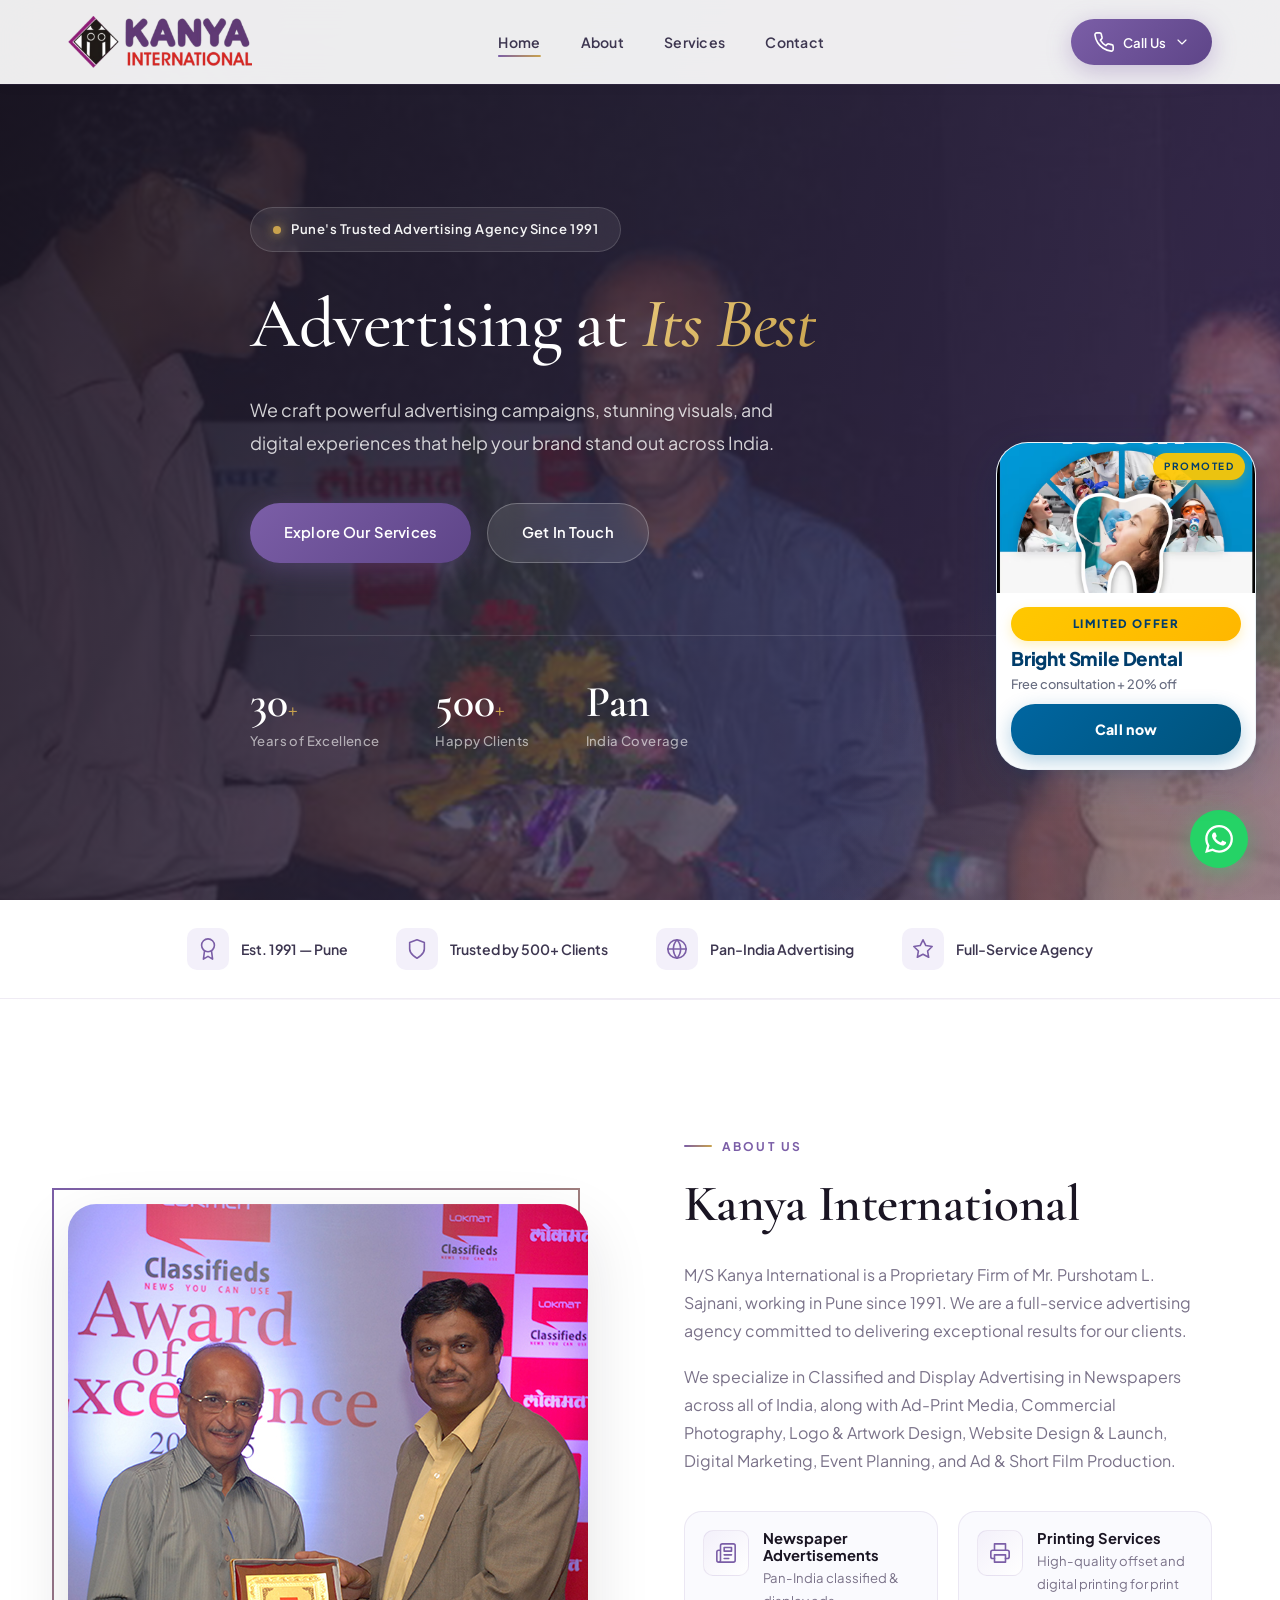
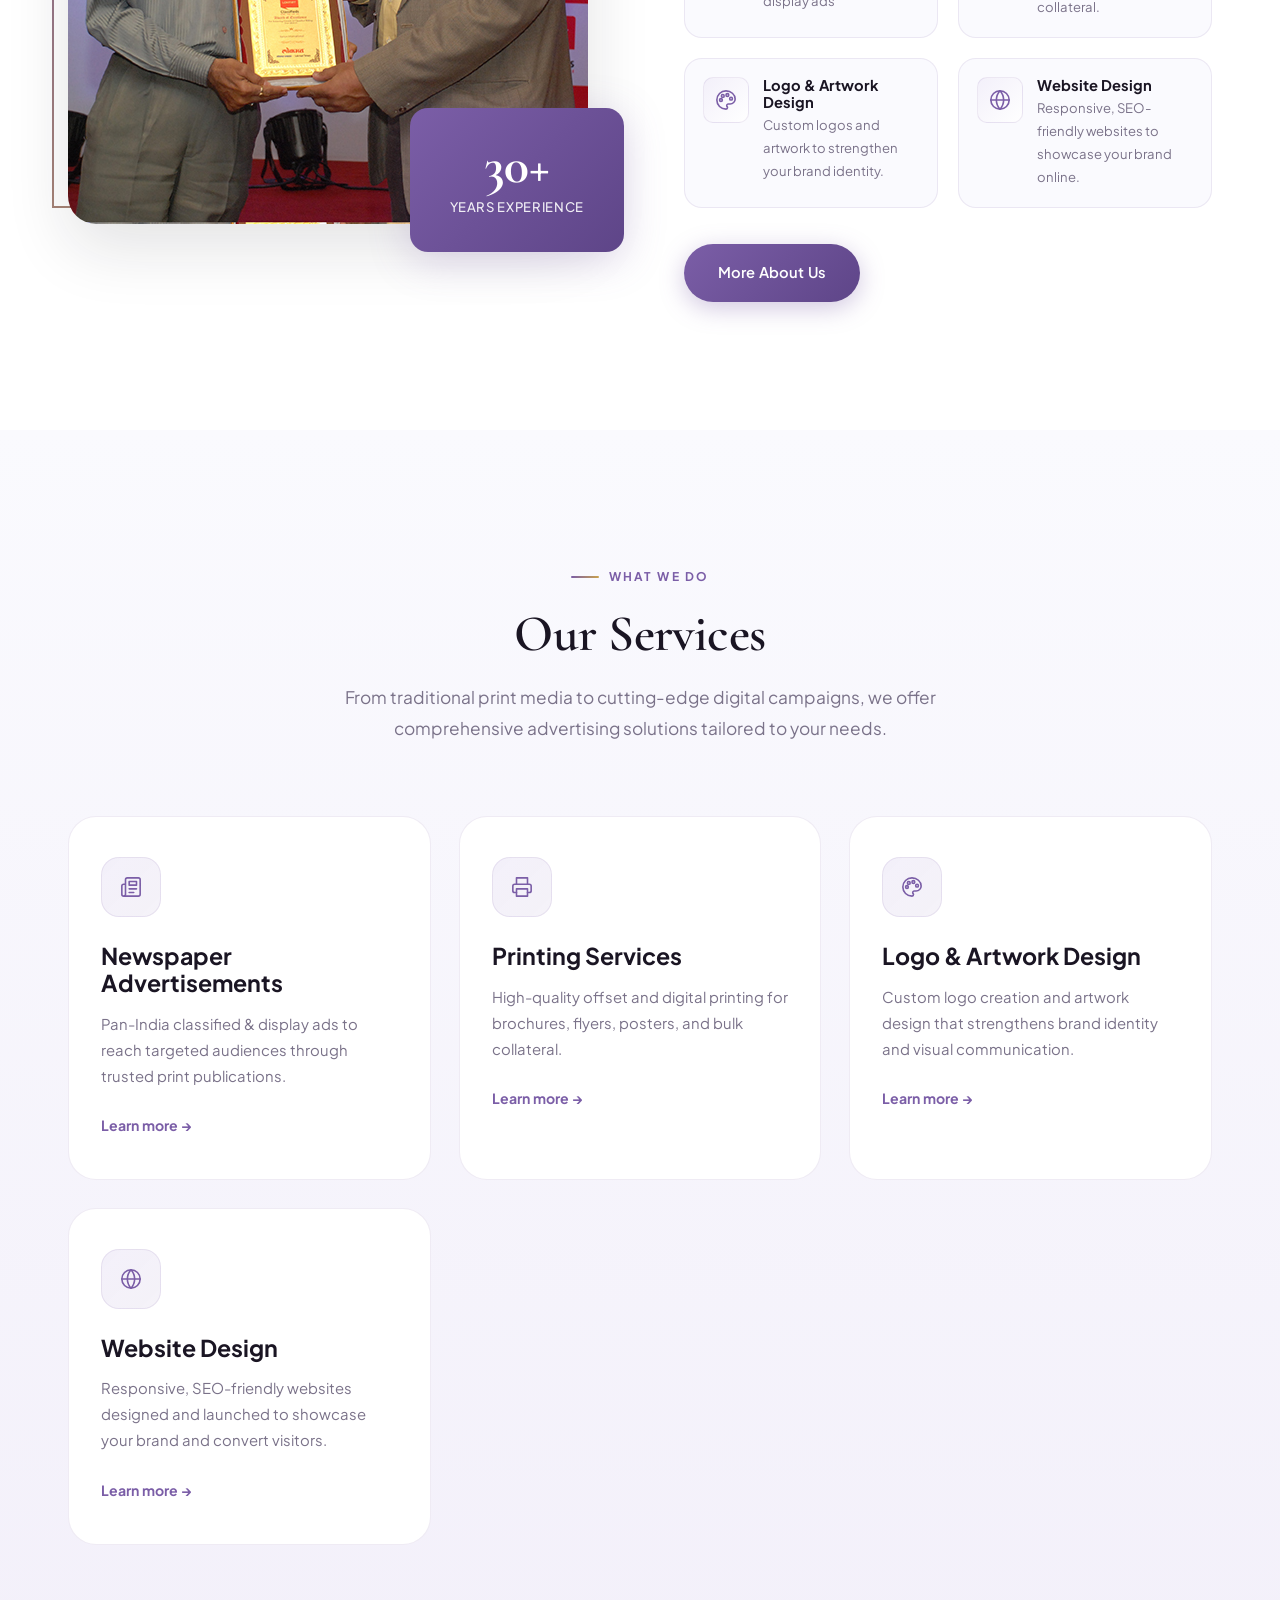
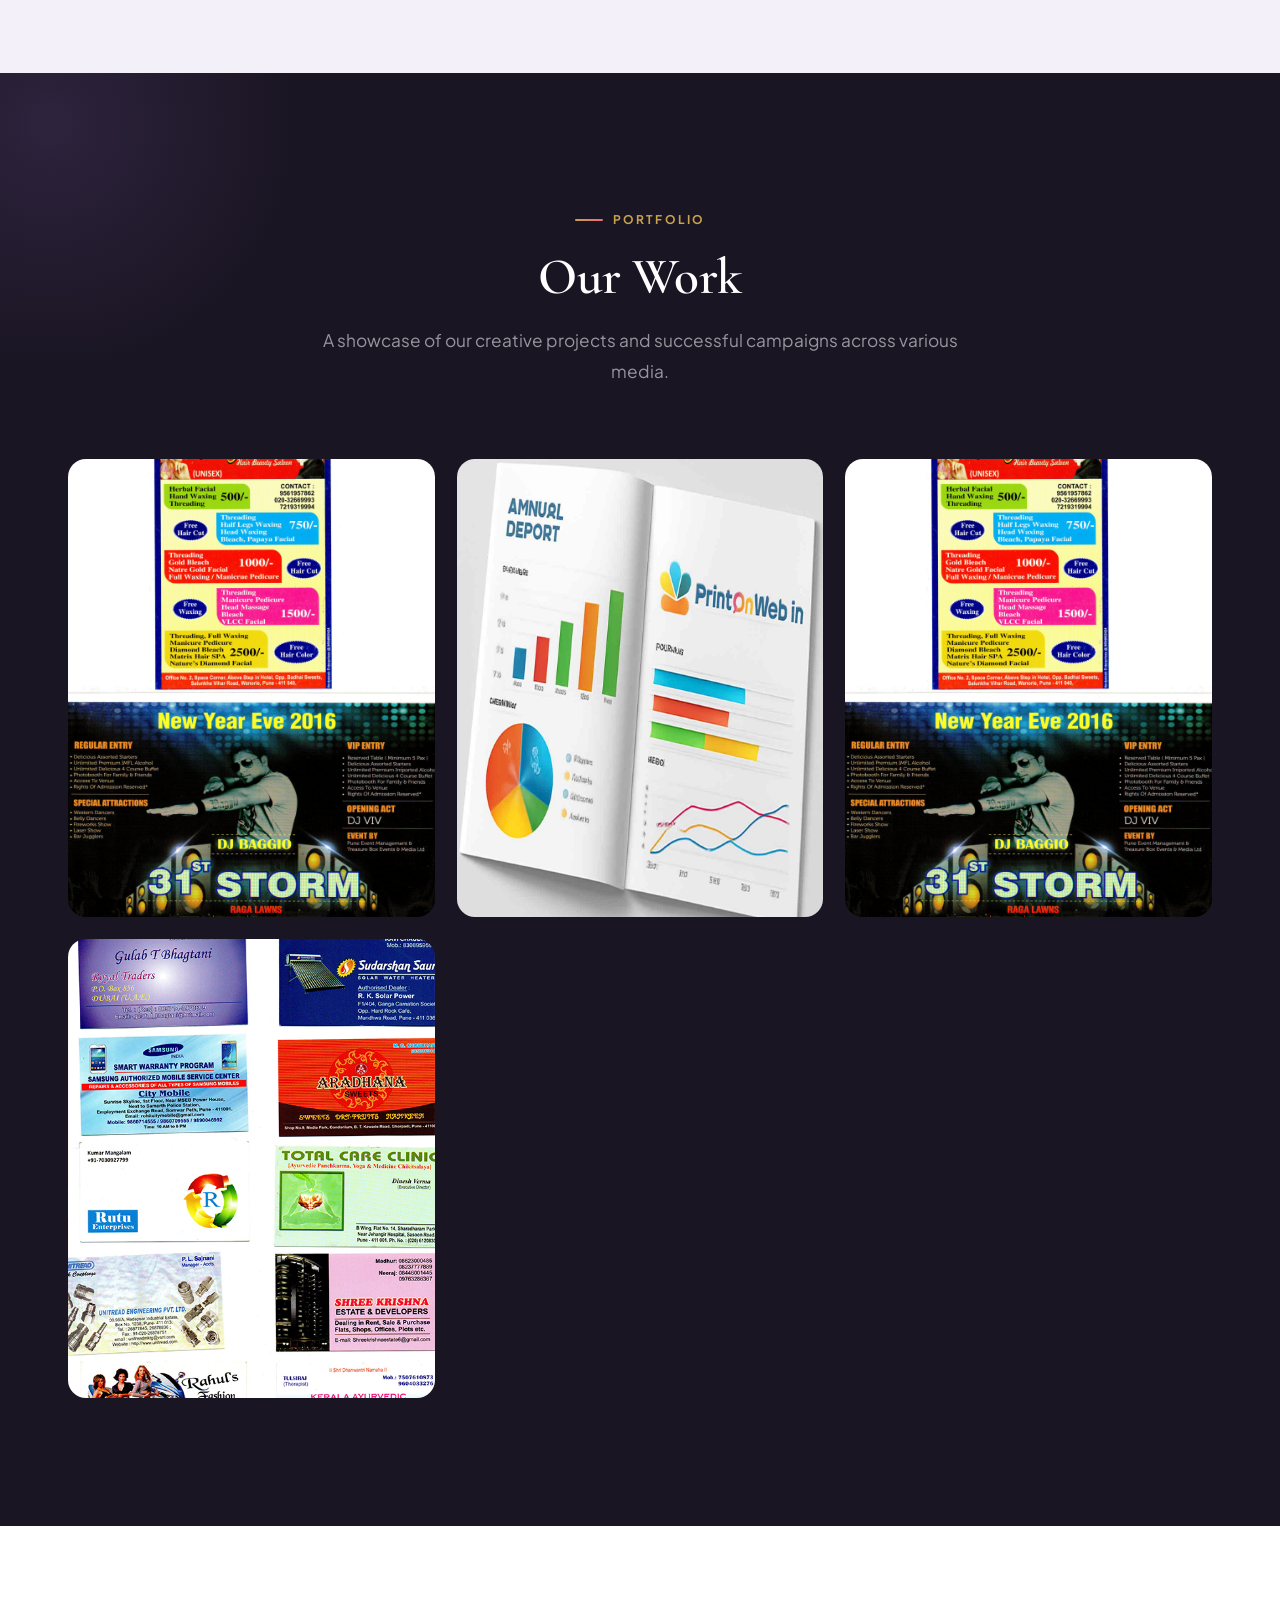
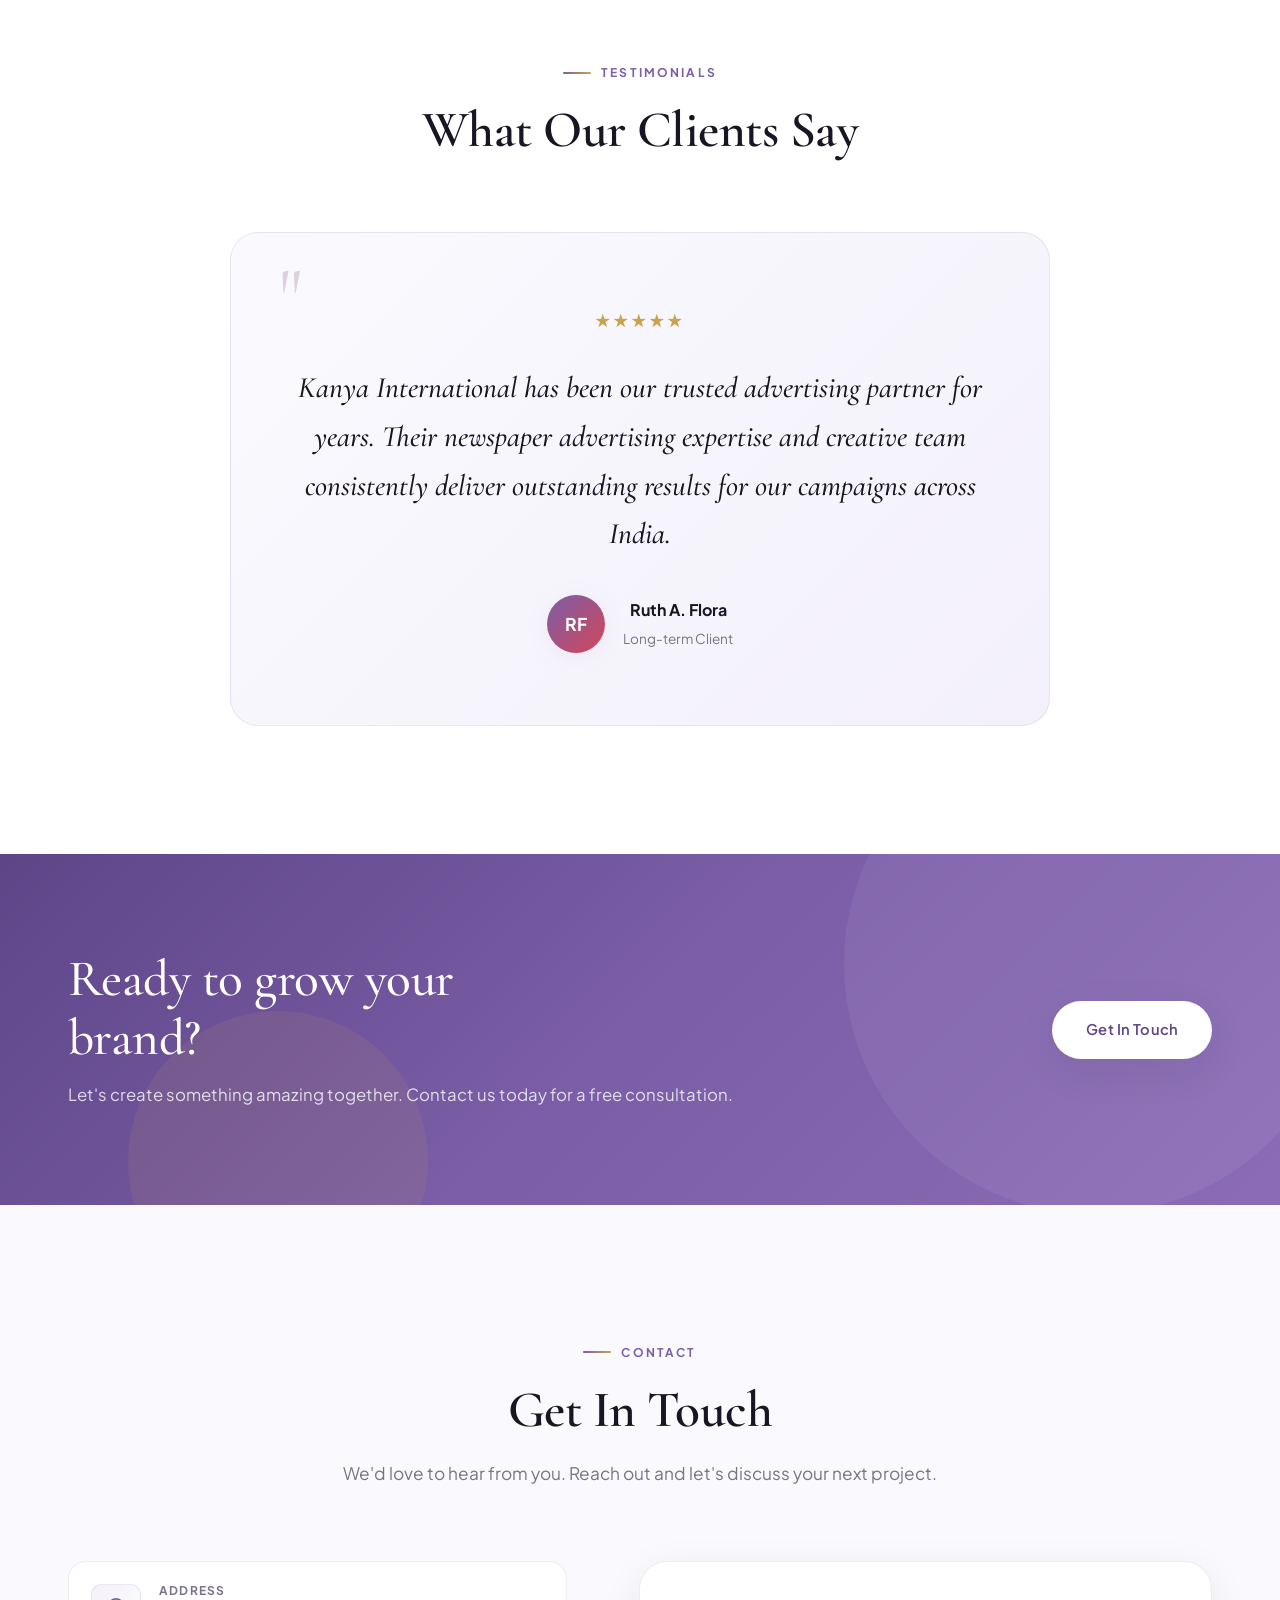
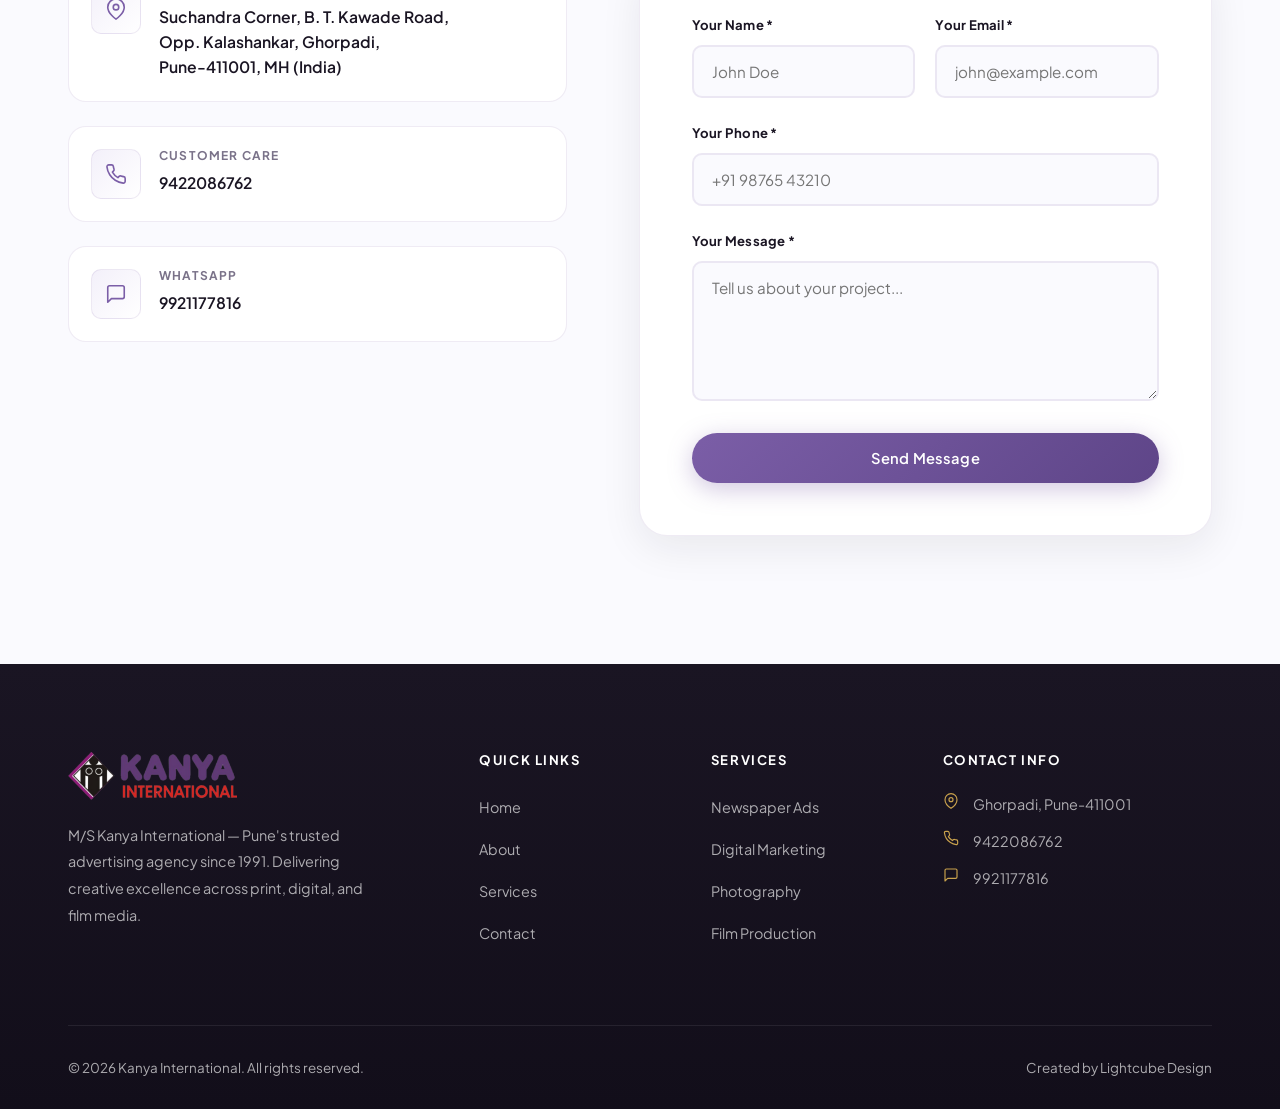
==== commit 11bcebcc: "Update footer credit text and hero heading with professional styling" ====
--- a/index.html
+++ b/index.html
@@ -67,7 +67,7 @@
         <span class="dot"></span>
         Pune's Trusted Advertising Agency Since 1991
       </div>
-      <h1 class="fade-up">Once you choose <em>hope</em>, anything is possible...</h1>
+      <h1 class="fade-up">Advertising at <em>Its Best</em></h1>
       <p class="hero-text fade-up">We craft powerful advertising campaigns, stunning visuals, and digital experiences that help your brand stand out across India.</p>
       <div class="hero-actions fade-up">
         <a href="services.html" class="btn btn-primary">Explore Our Services</a>
@@ -377,7 +377,7 @@
       <div class="footer-bottom">
         <p>&copy; 2026 Kanya International. All rights reserved.</p>
         <div class="footer-credit-logo">
-          <span class="footer-credit-text">Created By LightcubeDesign</span>
+          <span class="footer-credit-text">Created by Lightcube Design</span>
         </div>
       </div>
     </div>
@@ -385,13 +385,16 @@
 
   <!-- WhatsApp Float -->
   <a href="https://wa.me/919921177816" class="whatsapp-float" aria-label="Chat on WhatsApp" target="_blank" data-icon="whatsapp"></a>
-  <a href="services.html" class="ad-float" aria-label="Advertising campaign preview">
-    <span class="ad-float-badge">Sample campaign</span>
+  <a href="tel:+919921177816" class="ad-float" aria-label="Dental clinic advertisement">
+    <div class="ad-float-image">
+      <img src="assets/images/dentist-dental-care-social-media-banner-template_505751-7732.avif" alt="Bright Smile Dental Clinic">
+    </div>
+    <span class="ad-float-badge">Limited offer</span>
     <div class="ad-float-copy">
-      <strong>Launch your next ad</strong>
-      <small>Print + Logo + Website + Promotion</small>
-    </div>
-    <span class="ad-float-action">View campaign packages</span>
+      <strong>Bright Smile Dental</strong>
+      <small>Free consultation + 20% off</small>
+    </div>
+    <span class="ad-float-action">Call now</span>
   </a>
 
   <script src="js/icons.js"></script>
--- a/css/style.css
+++ b/css/style.css
@@ -1344,7 +1344,6 @@
   font-size: 0.84rem;
   color: rgba(255, 255, 255, 0.65);
 }
-}
 
 .ad-float {
   position: fixed;
@@ -1353,93 +1352,140 @@
   z-index: 1200;
   display: flex;
   flex-direction: column;
-  align-items: flex-start;
-  gap: 12px;
-  padding: 18px 22px;
-  background: linear-gradient(180deg, rgba(123, 94, 167, 0.98) 0%, rgba(142, 102, 194, 0.96) 100%);
-  color: #fff;
-  border-radius: 28px;
-  box-shadow: 0 28px 90px rgba(18, 14, 26, 0.32);
+  align-items: stretch;
+  gap: 0;
+  padding: 0;
+  background: #fff;
+  color: #003d6b;
+  border-radius: 32px;
+  box-shadow: 0 12px 40px rgba(0, 61, 107, 0.18), 0 4px 12px rgba(0, 61, 107, 0.1);
   text-decoration: none;
-  transition: transform var(--transition), opacity var(--transition), box-shadow var(--transition);
-  min-width: 230px;
+  transition: transform var(--transition), box-shadow var(--transition), opacity var(--transition);
+  min-width: 260px;
+  overflow: hidden;
+  border: 1px solid rgba(0, 102, 153, 0.08);
+}
+
+.ad-float-image {
+  width: 100%;
+  height: 150px;
+  overflow: hidden;
+  display: flex;
+  align-items: center;
+  justify-content: center;
+  background: linear-gradient(135deg, #0066a1 0%, #00527a 100%);
+  position: relative;
+}
+
+.ad-float-image img {
+  width: 100%;
+  height: 100%;
+  object-fit: cover;
+  transition: transform var(--transition);
+}
+
+.ad-float:hover .ad-float-image img {
+  transform: scale(1.08);
 }
 
 .ad-float::before {
-  content: 'Live Ad';
+  content: 'Promoted';
+  position: absolute;
+  top: 10px;
+  right: 10px;
   display: inline-flex;
   align-items: center;
   justify-content: center;
-  padding: 5px 12px;
-  background: rgba(255, 255, 255, 0.16);
-  border-radius: 9999px;
-  font-size: 0.72rem;
-  letter-spacing: 0.14em;
+  padding: 5px 11px;
+  background: rgba(255, 200, 0, 0.92);
+  border-radius: 20px;
+  font-size: 0.62rem;
+  letter-spacing: 0.15em;
   text-transform: uppercase;
-  color: rgba(255, 255, 255, 0.92);
-}
+  color: #003d6b;
+  z-index: 10;
+  font-weight: 700;
+  box-shadow: 0 4px 12px rgba(255, 200, 0, 0.3);
+}
+
 
 .ad-float-badge {
   display: inline-flex;
   align-items: center;
   justify-content: center;
-  padding: 4px 10px;
-  border-radius: 9999px;
-  background: rgba(255, 255, 255, 0.14);
-  color: rgba(255, 255, 255, 0.9);
-  font-size: 0.75rem;
+  padding: 7px 14px;
+  border-radius: 20px;
+  background: linear-gradient(135deg, #ffc800, #ffb700);
+  color: #003d6b;
+  font-size: 0.72rem;
+  font-weight: 800;
   text-transform: uppercase;
-  letter-spacing: 0.12em;
+  letter-spacing: 0.14em;
+  margin: 14px 14px 6px 14px;
+  box-shadow: 0 4px 12px rgba(255, 200, 0, 0.25);
 }
 
 .ad-float-copy {
   display: flex;
   flex-direction: column;
-  gap: 4px;
+  gap: 5px;
+  padding: 0 14px 2px 14px;
 }
 
 .ad-float-copy strong {
-  font-size: 1.1rem;
+  font-size: 1.18rem;
   font-weight: 800;
-  line-height: 1.2;
+  line-height: 1.25;
+  color: #003d6b;
+  letter-spacing: -0.01em;
 }
 
 .ad-float-copy small {
   display: block;
-  font-size: 0.82rem;
-  color: rgba(255, 255, 255, 0.75);
+  font-size: 0.8rem;
+  color: #666b7f;
+  font-weight: 500;
+  line-height: 1.3;
 }
 
 .ad-float-action {
   display: inline-flex;
   align-items: center;
   justify-content: center;
-  width: 100%;
-  padding: 10px 0;
-  border-radius: 9999px;
-  background: rgba(255, 255, 255, 0.12);
+  width: calc(100% - 28px);
+  margin: 10px 14px 14px 14px;
+  padding: 13px 0;
+  border-radius: 24px;
+  background: linear-gradient(135deg, #0066a1, #00527a);
   color: #fff;
-  font-size: 0.85rem;
-  font-weight: 700;
+  font-size: 0.88rem;
+  font-weight: 800;
   text-align: center;
+  letter-spacing: 0.02em;
+  box-shadow: 0 6px 20px rgba(0, 102, 161, 0.3);
+  transition: all var(--transition);
+}
+
+.ad-float:hover .ad-float-action {
+  background: linear-gradient(135deg, #0052a3, #003d6b);
+  box-shadow: 0 8px 28px rgba(0, 102, 161, 0.35);
 }
 
 .ad-float:hover {
-  transform: translateY(-3px);
-  opacity: 0.98;
-  box-shadow: 0 34px 120px rgba(18, 14, 26, 0.34);
+  transform: translateY(-4px);
+  box-shadow: 0 16px 56px rgba(0, 61, 107, 0.22), 0 6px 16px rgba(0, 61, 107, 0.14);
 }
 
 .ad-float {
-  animation: float-banner 6s ease-in-out infinite;
-}
-
-@keyframes float-banner {
+  animation: float-banner-pro 5s ease-in-out infinite;
+}
+
+@keyframes float-banner-pro {
   0%, 100% {
-    transform: translateY(0);
+    transform: translateY(0px);
   }
   50% {
-    transform: translateY(-8px);
+    transform: translateY(-6px);
   }
 }
 
@@ -1447,10 +1493,18 @@
   .ad-float {
     right: 16px;
     bottom: 100px;
-    min-width: 200px;
-    padding: 16px 18px;
+    min-width: 240px;
   }
-}
+
+  .ad-float-image {
+    height: 120px;
+  }
+
+  .ad-float-copy strong {
+    font-size: 1.08rem;
+  }
+}
+
 
 /* ---- Animations ---- */
 .fade-up {
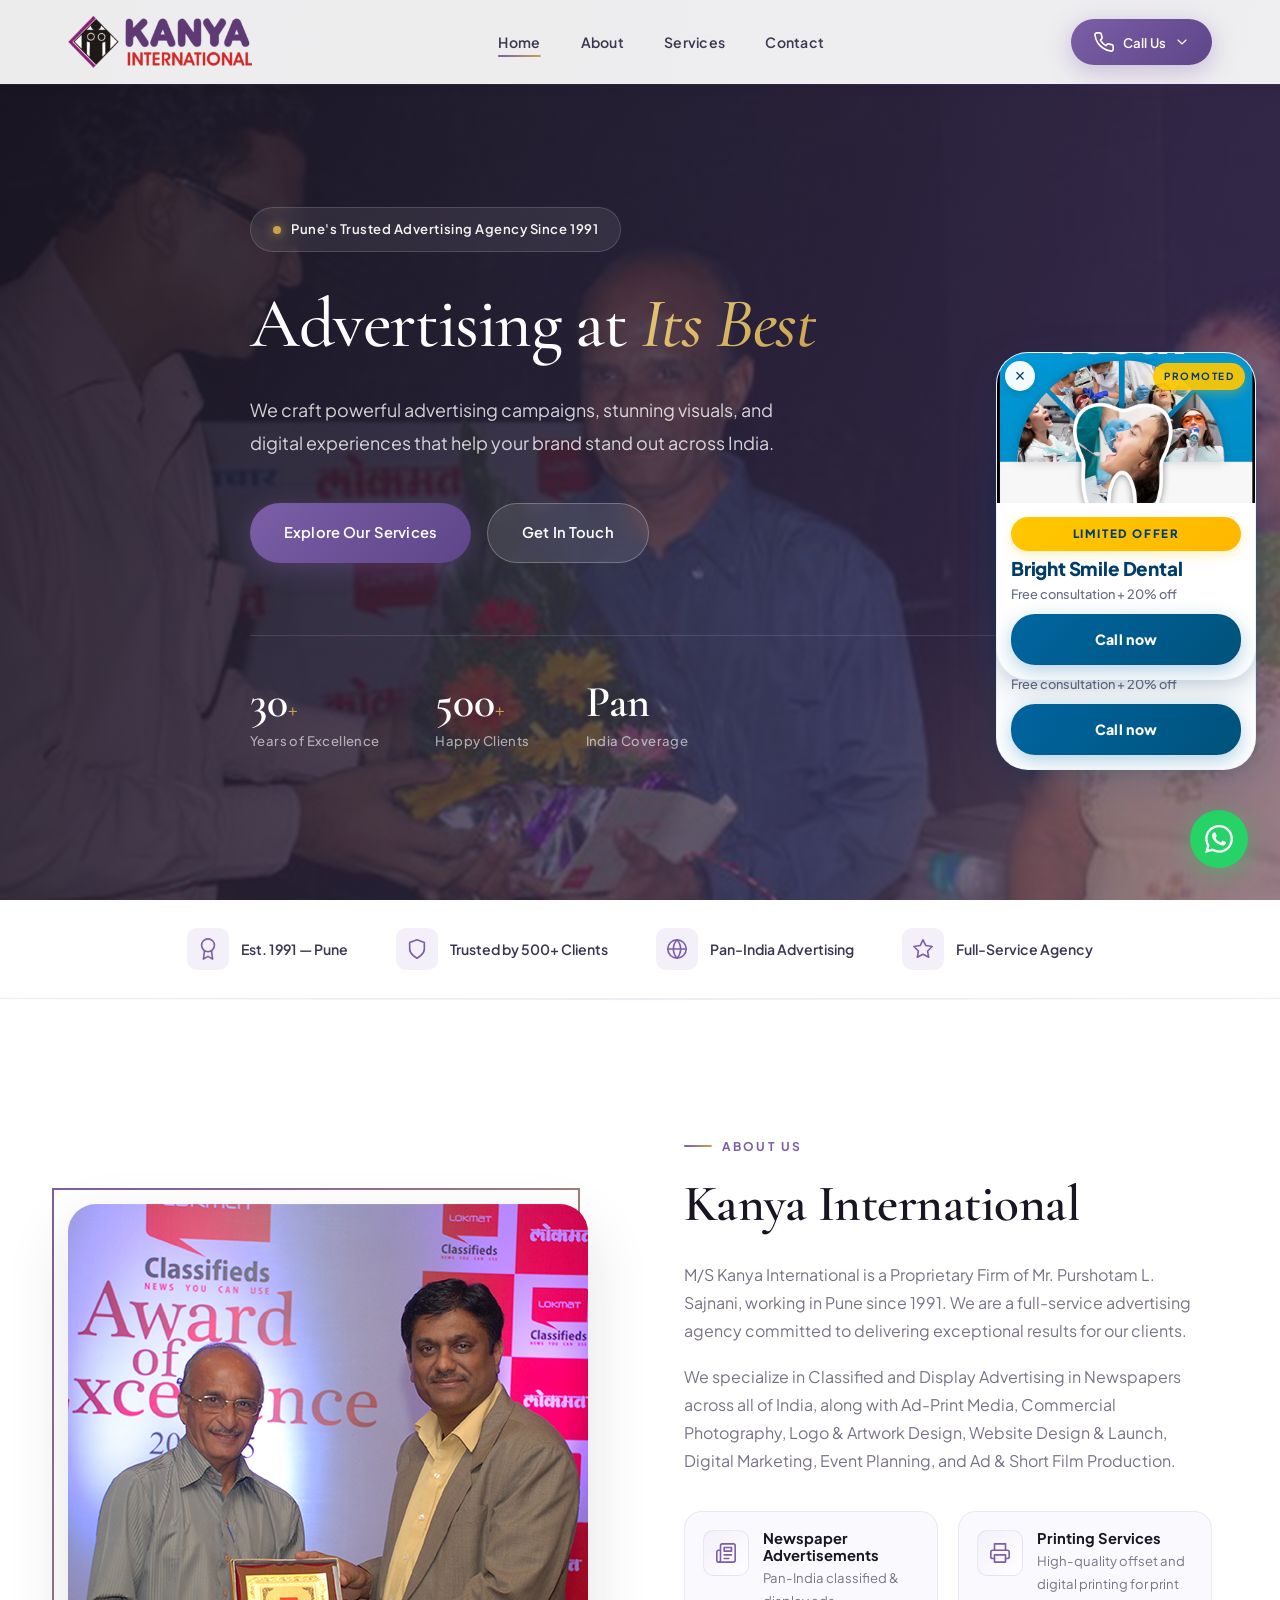
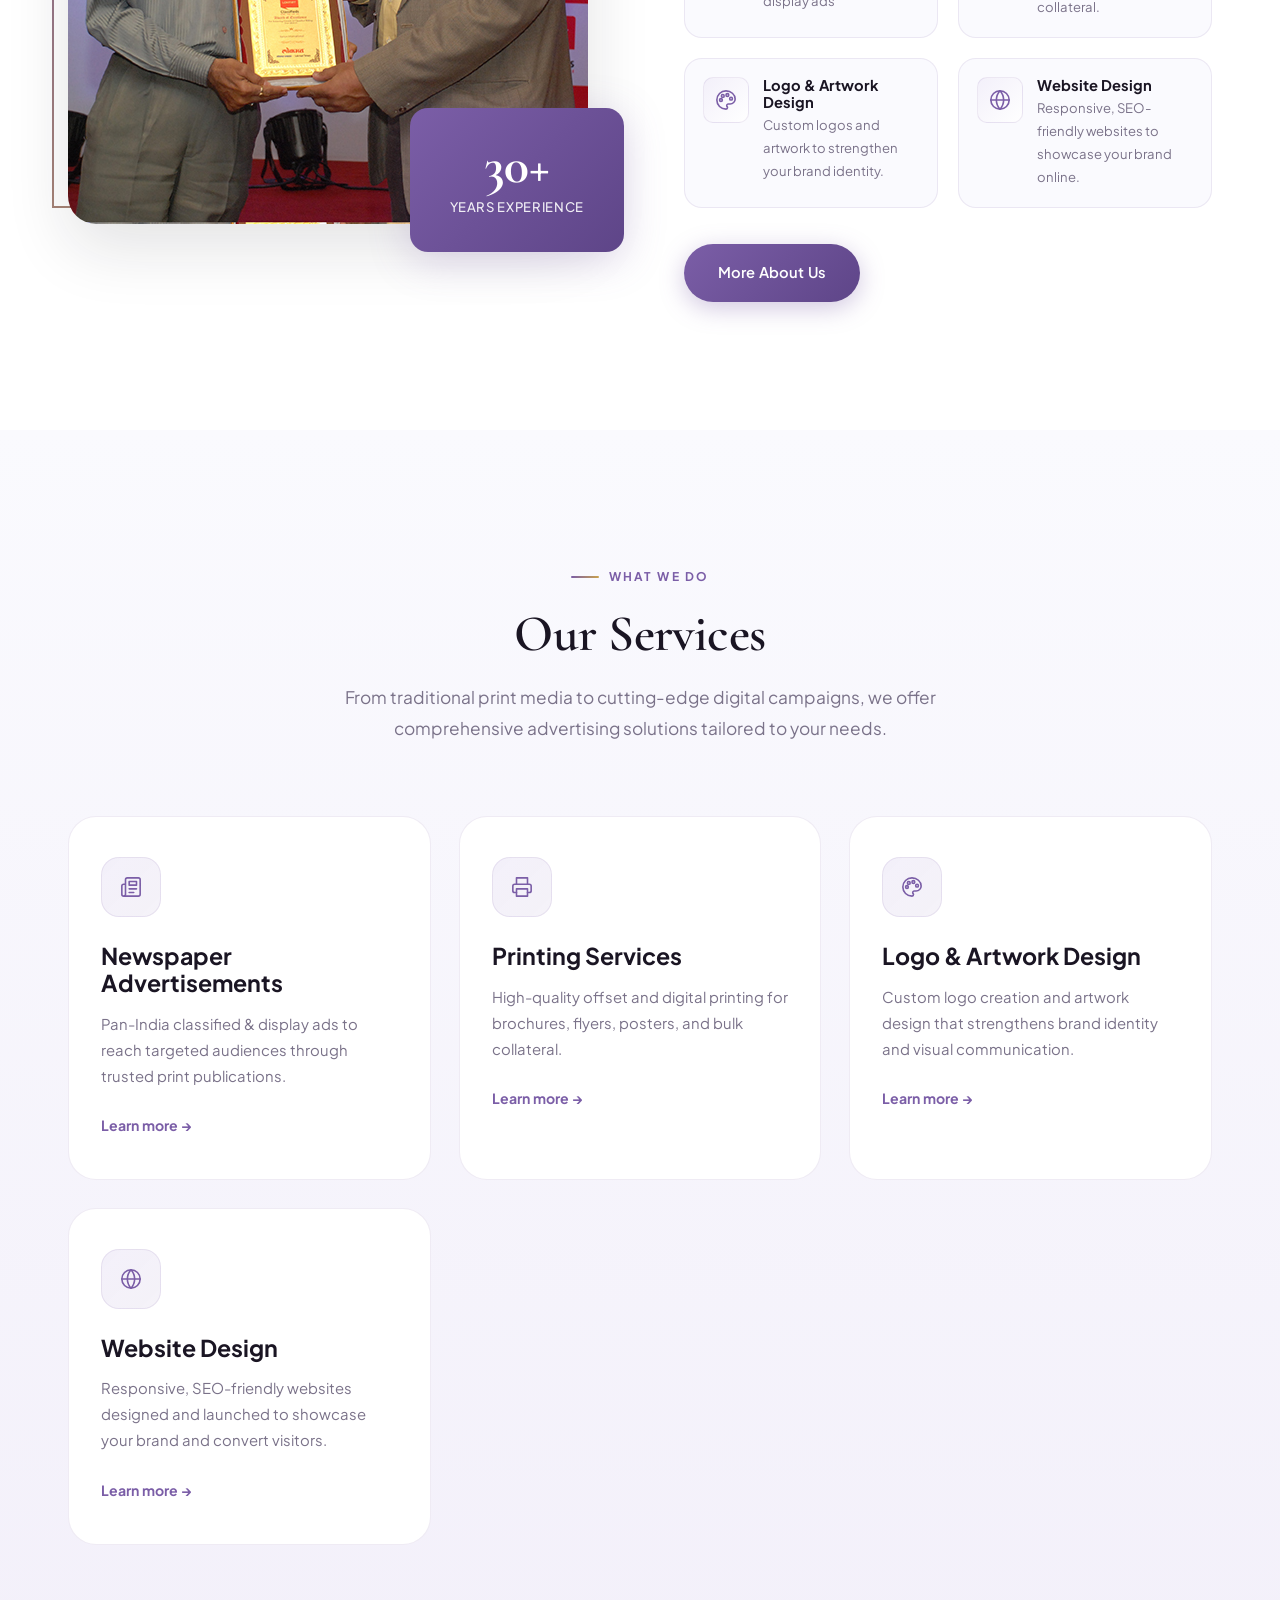
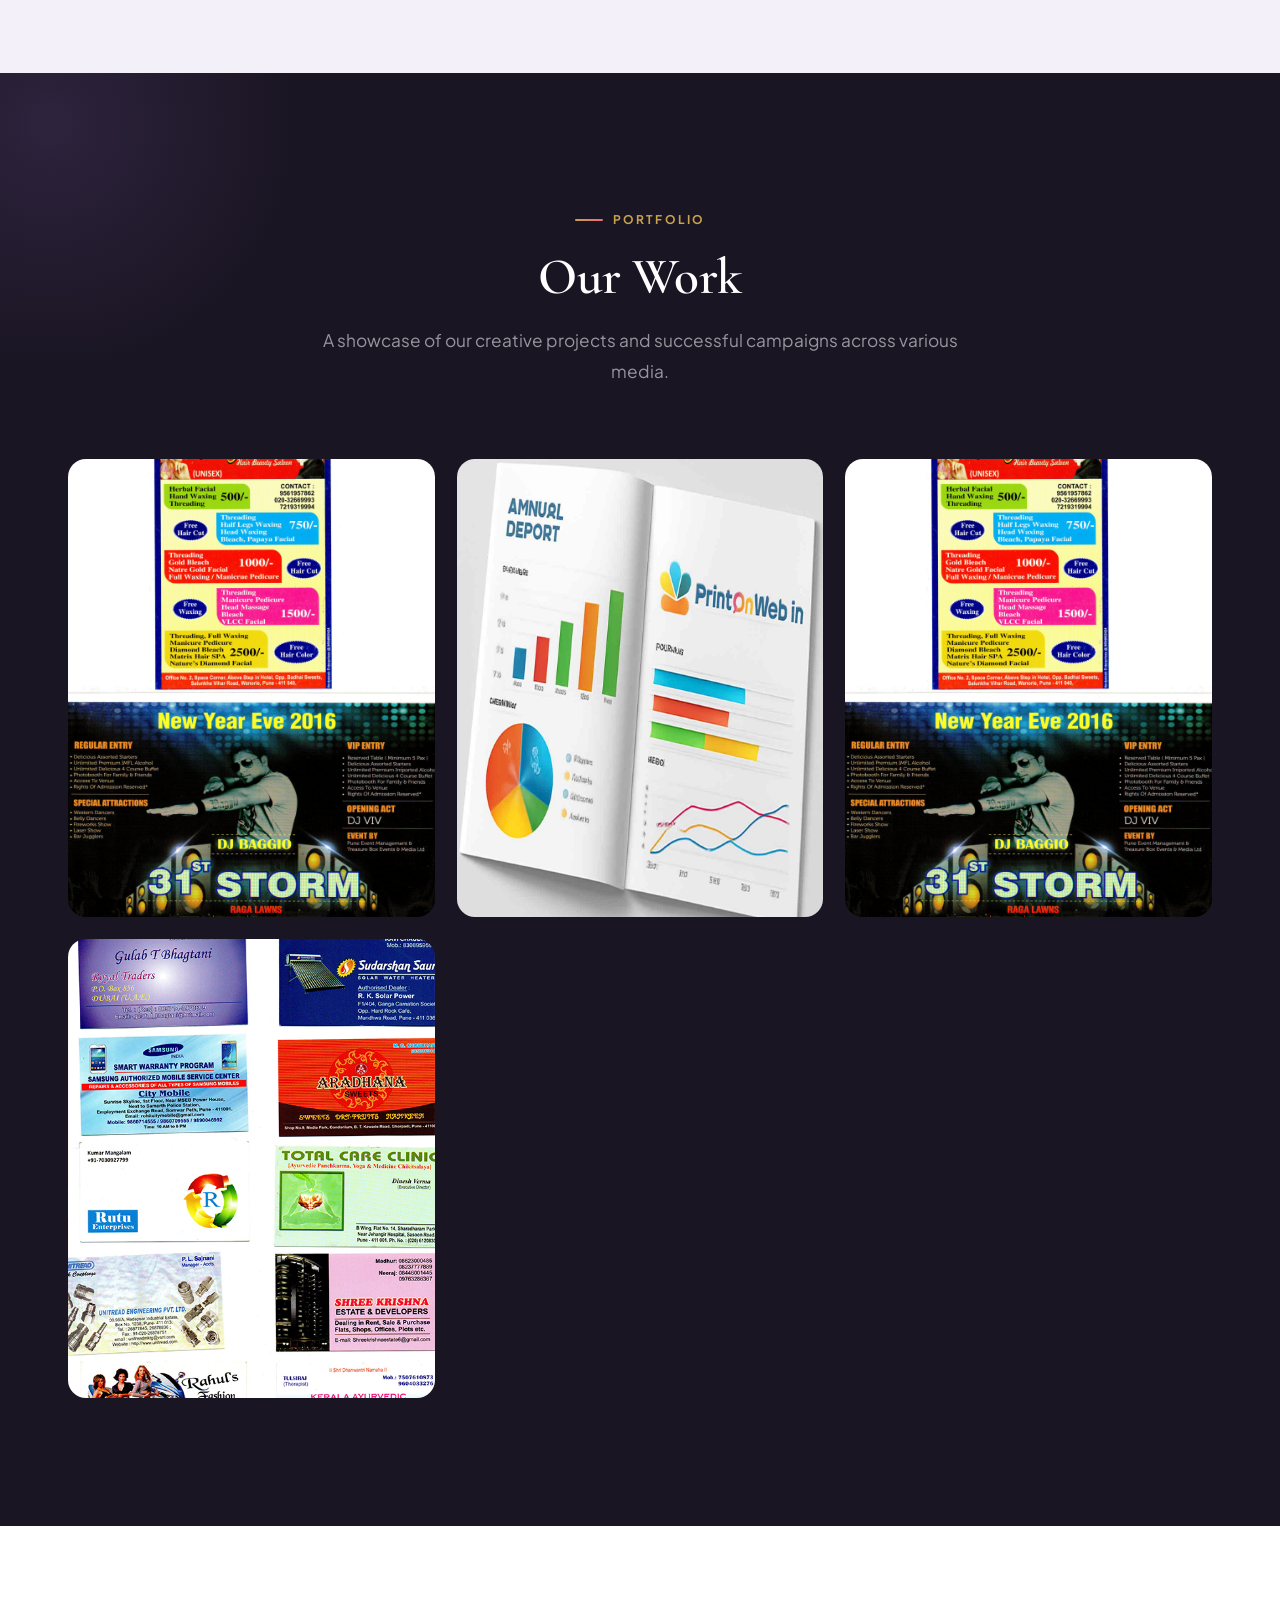
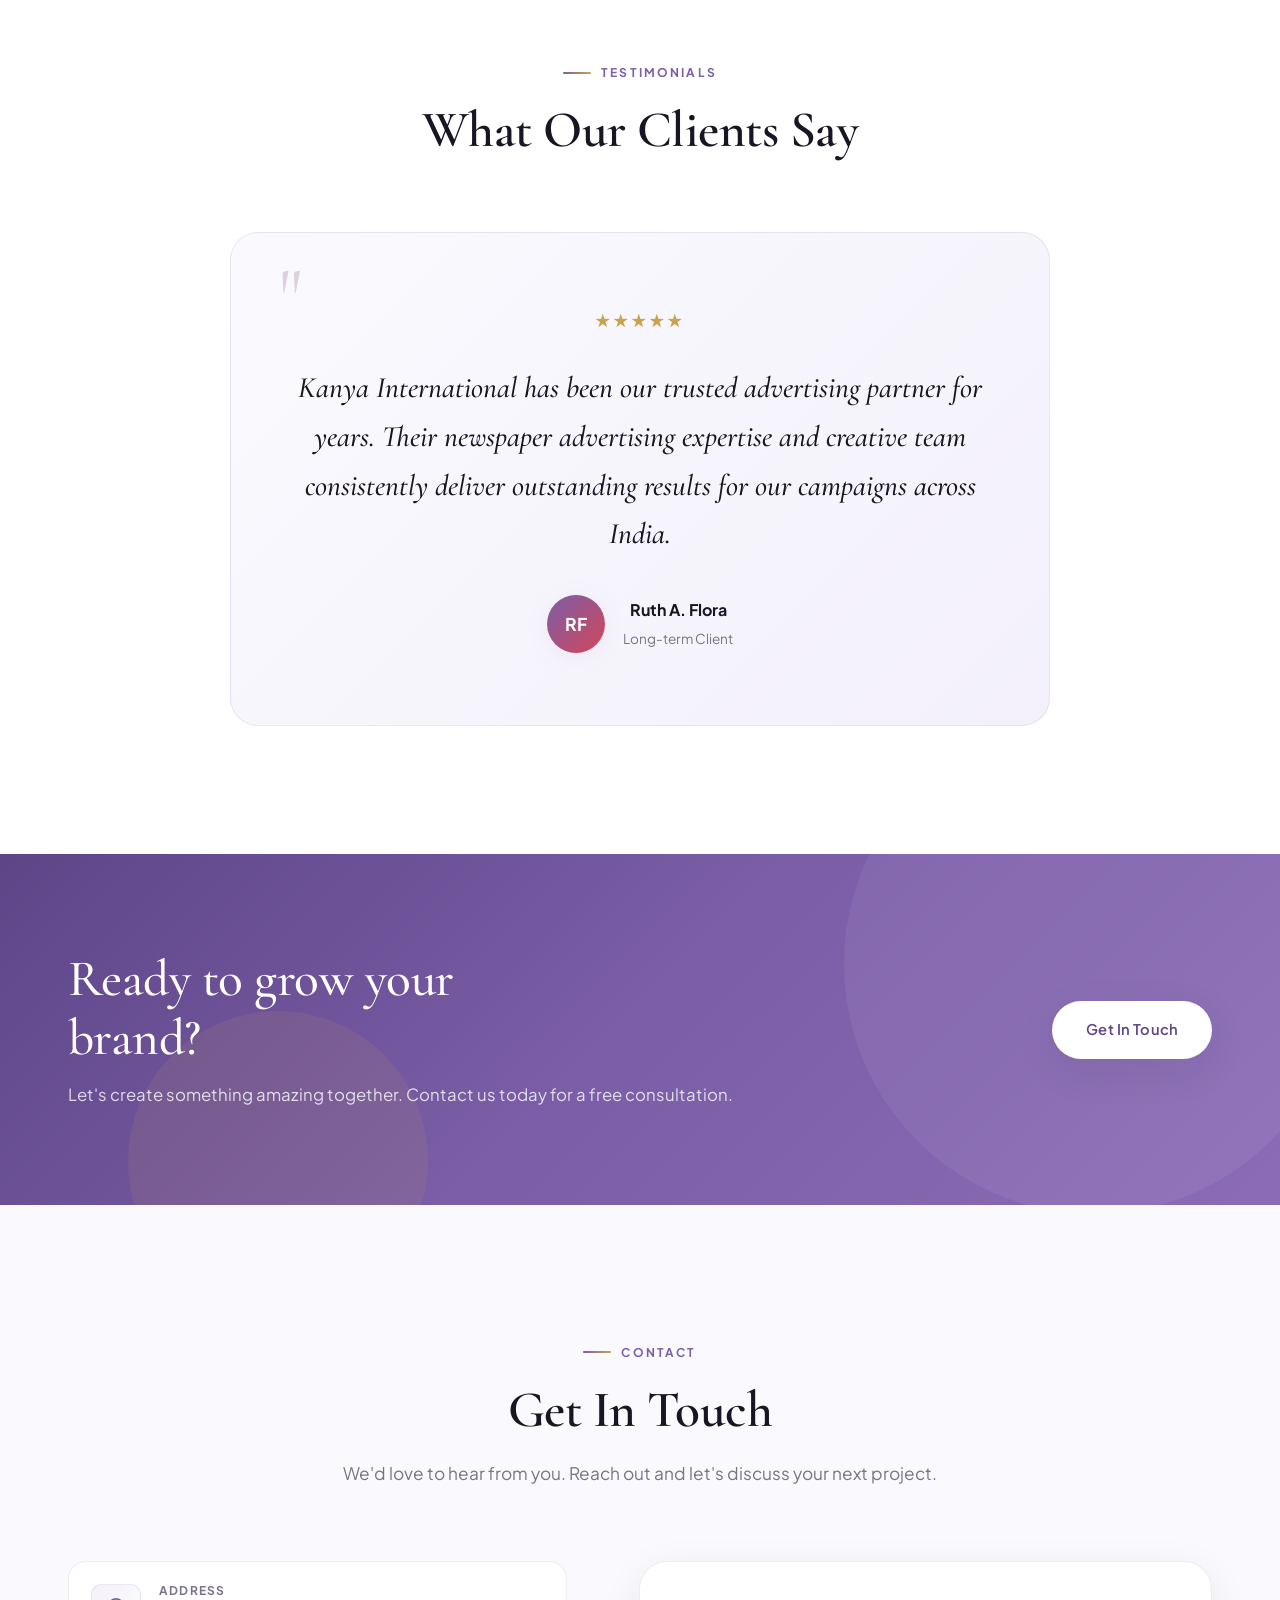
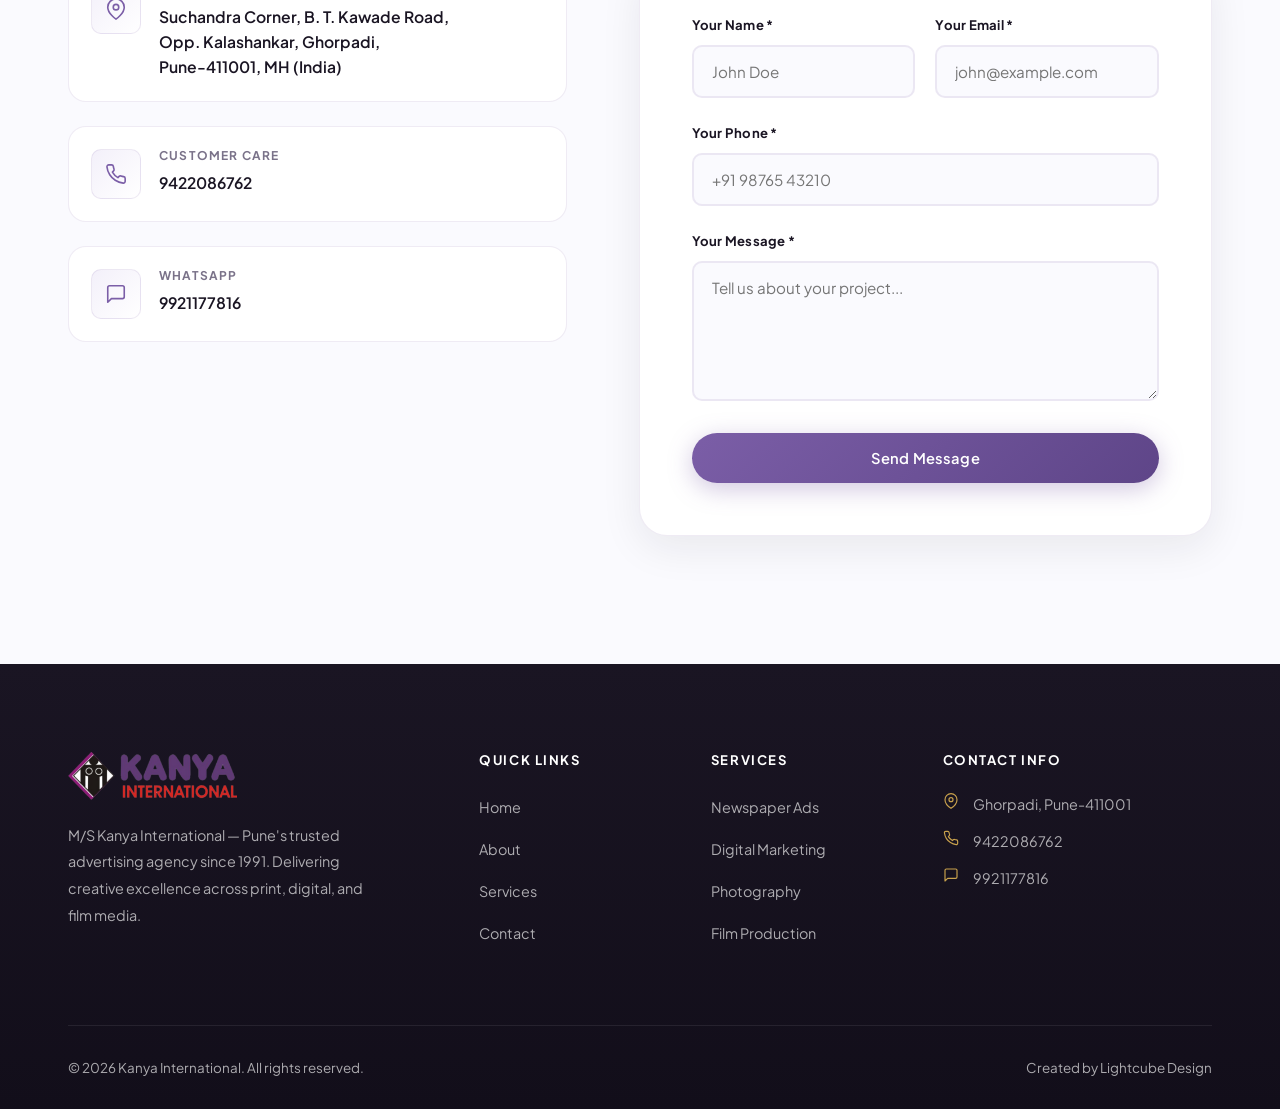
==== commit a75e0371: "Add close buttons and duplicate floating banner on home page; styles and JS to handle closing" ====
--- a/index.html
+++ b/index.html
@@ -386,6 +386,7 @@
   <!-- WhatsApp Float -->
   <a href="https://wa.me/919921177816" class="whatsapp-float" aria-label="Chat on WhatsApp" target="_blank" data-icon="whatsapp"></a>
   <a href="tel:+919921177816" class="ad-float" aria-label="Dental clinic advertisement">
+    <button class="ad-close" aria-label="Close advertisement">×</button>
     <div class="ad-float-image">
       <img src="assets/images/dentist-dental-care-social-media-banner-template_505751-7732.avif" alt="Bright Smile Dental Clinic">
     </div>
@@ -397,6 +398,20 @@
     <span class="ad-float-action">Call now</span>
   </a>
 
+  <!-- Duplicate banner (same) -->
+  <a href="tel:+919921177816" class="ad-float ad-float-2" aria-label="Dental clinic advertisement 2">
+    <button class="ad-close" aria-label="Close advertisement">×</button>
+    <div class="ad-float-image">
+      <img src="assets/images/dentist-dental-care-social-media-banner-template_505751-7732.avif" alt="Bright Smile Dental Clinic">
+    </div>
+    <span class="ad-float-badge">Limited offer</span>
+    <div class="ad-float-copy">
+      <strong>Bright Smile Dental</strong>
+      <small>Free consultation + 20% off</small>
+    </div>
+    <span class="ad-float-action">Call now</span>
+  </a>
+
   <script src="js/icons.js"></script>
   <script src="js/main.js"></script>
 </body>
--- a/css/style.css
+++ b/css/style.css
@@ -1408,6 +1408,40 @@
   box-shadow: 0 4px 12px rgba(255, 200, 0, 0.3);
 }
 
+/* Close button for floating ads */
+.ad-close {
+  position: absolute;
+  top: 8px;
+  left: 8px;
+  width: 30px;
+  height: 30px;
+  border-radius: 50%;
+  background: rgba(255,255,255,0.95);
+  color: #003d6b;
+  border: none;
+  display: inline-flex;
+  align-items: center;
+  justify-content: center;
+  font-size: 18px;
+  line-height: 1;
+  cursor: pointer;
+  z-index: 20;
+  box-shadow: 0 4px 10px rgba(0,0,0,0.12);
+}
+
+.ad-close:hover { transform: scale(1.06); }
+
+/* Closing animation */
+.ad-float.closing {
+  opacity: 0;
+  transform: translateY(12px) scale(0.98);
+  transition: opacity 0.36s ease, transform 0.36s ease;
+  pointer-events: none;
+}
+
+/* Position second banner slightly above first so they don't overlap */
+.ad-float-2 { bottom: 220px; }
+
 
 .ad-float-badge {
   display: inline-flex;
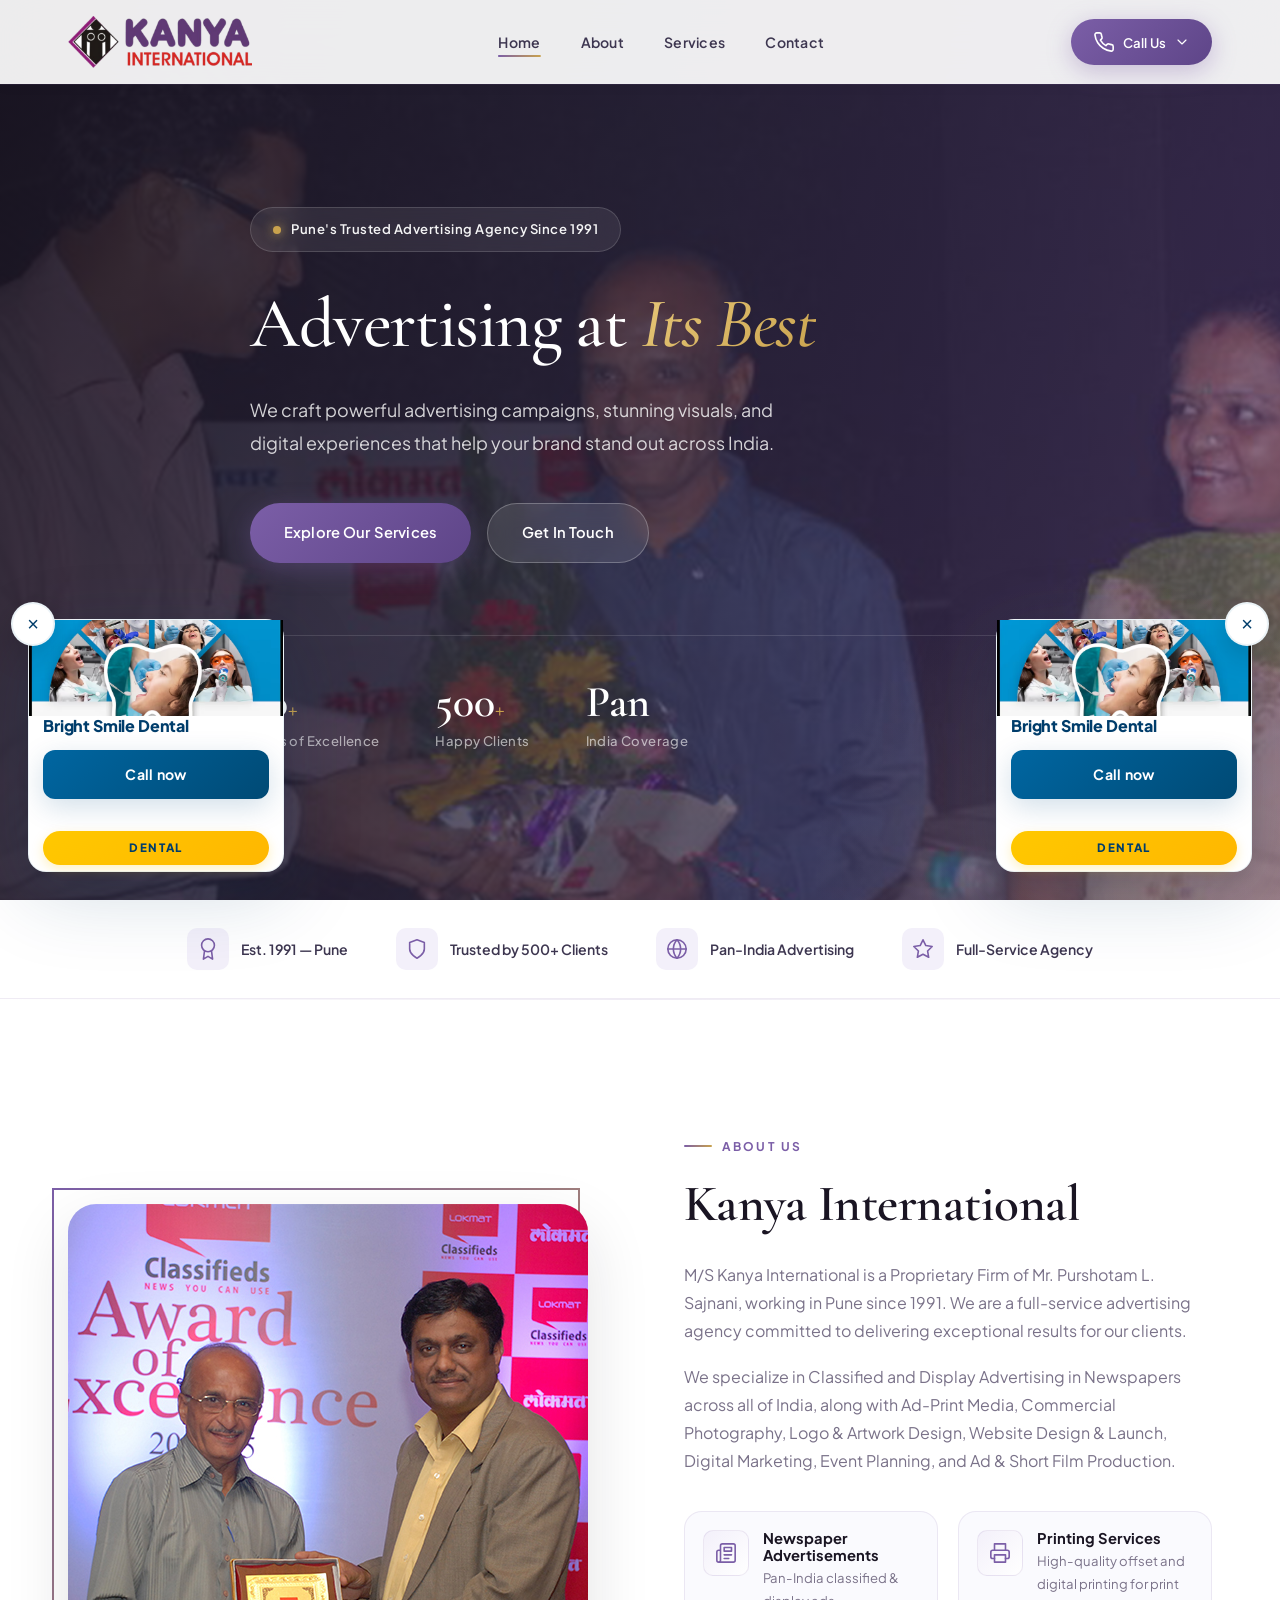
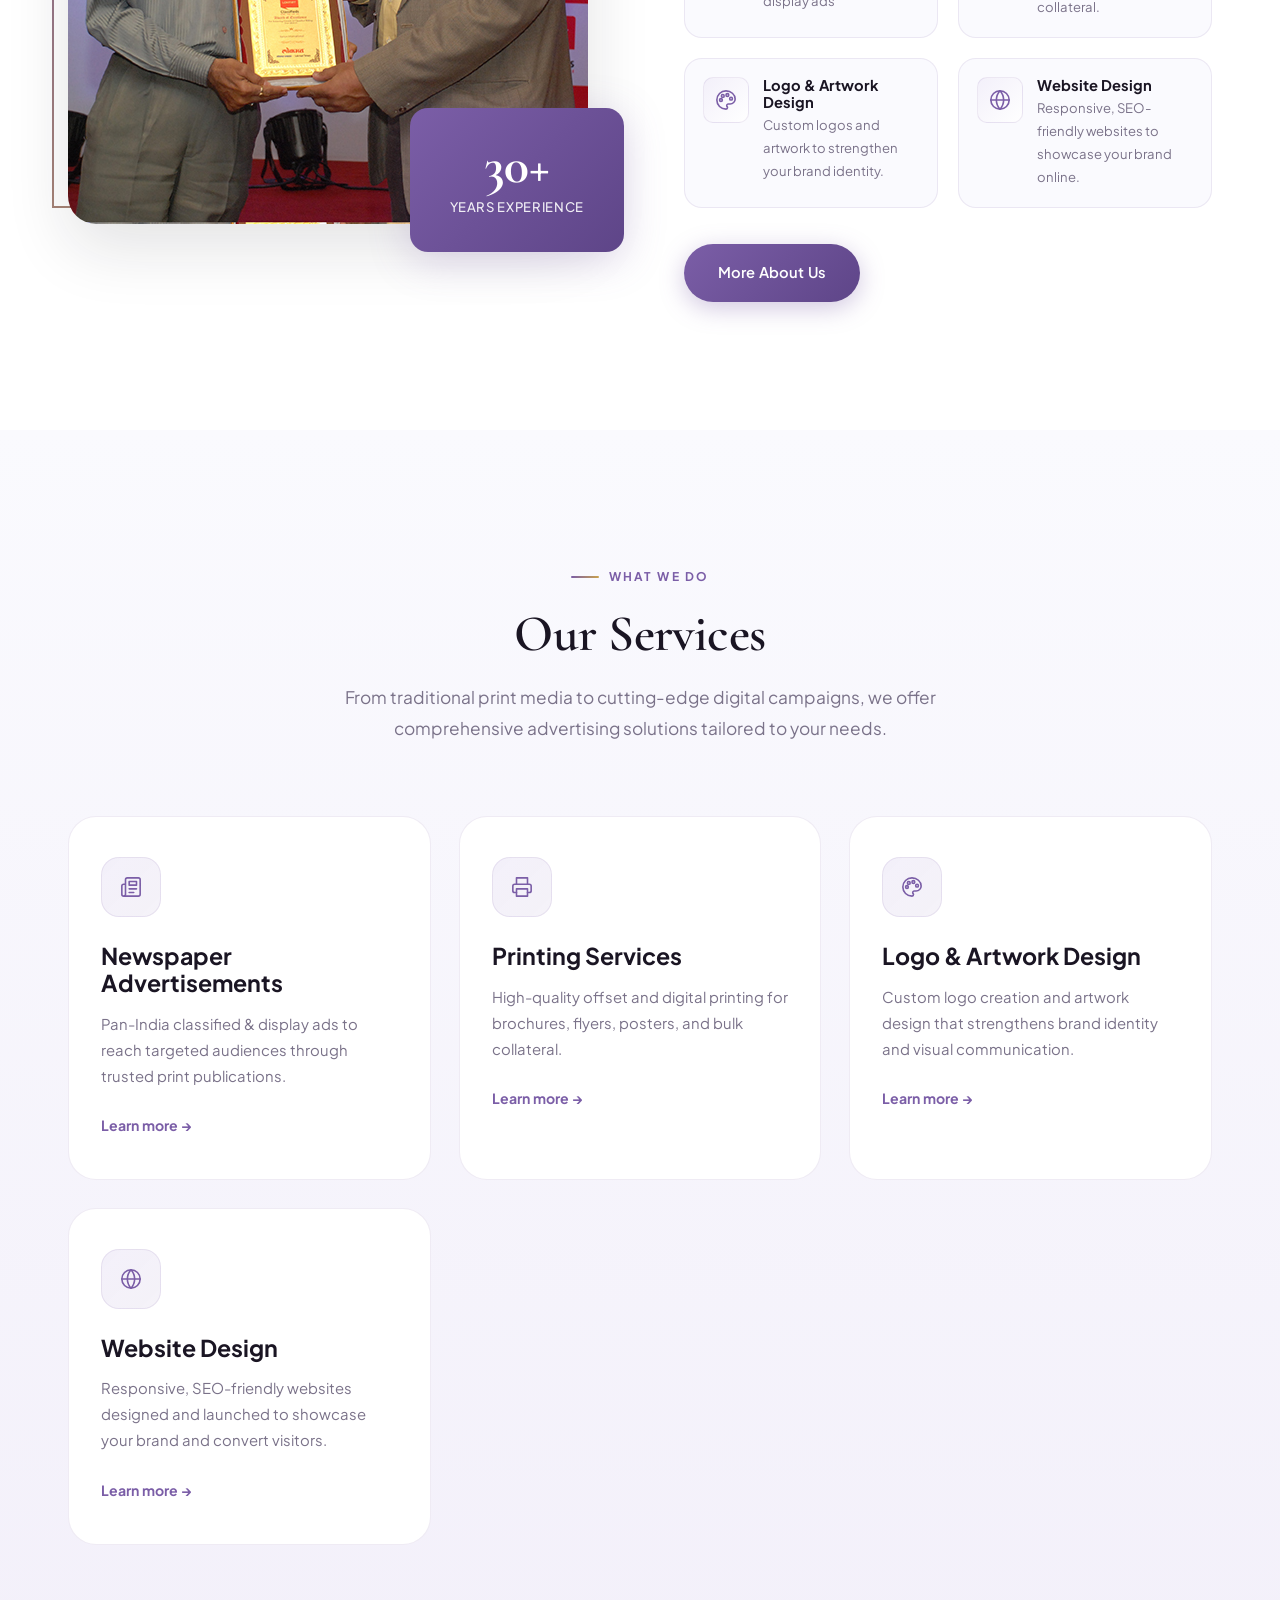
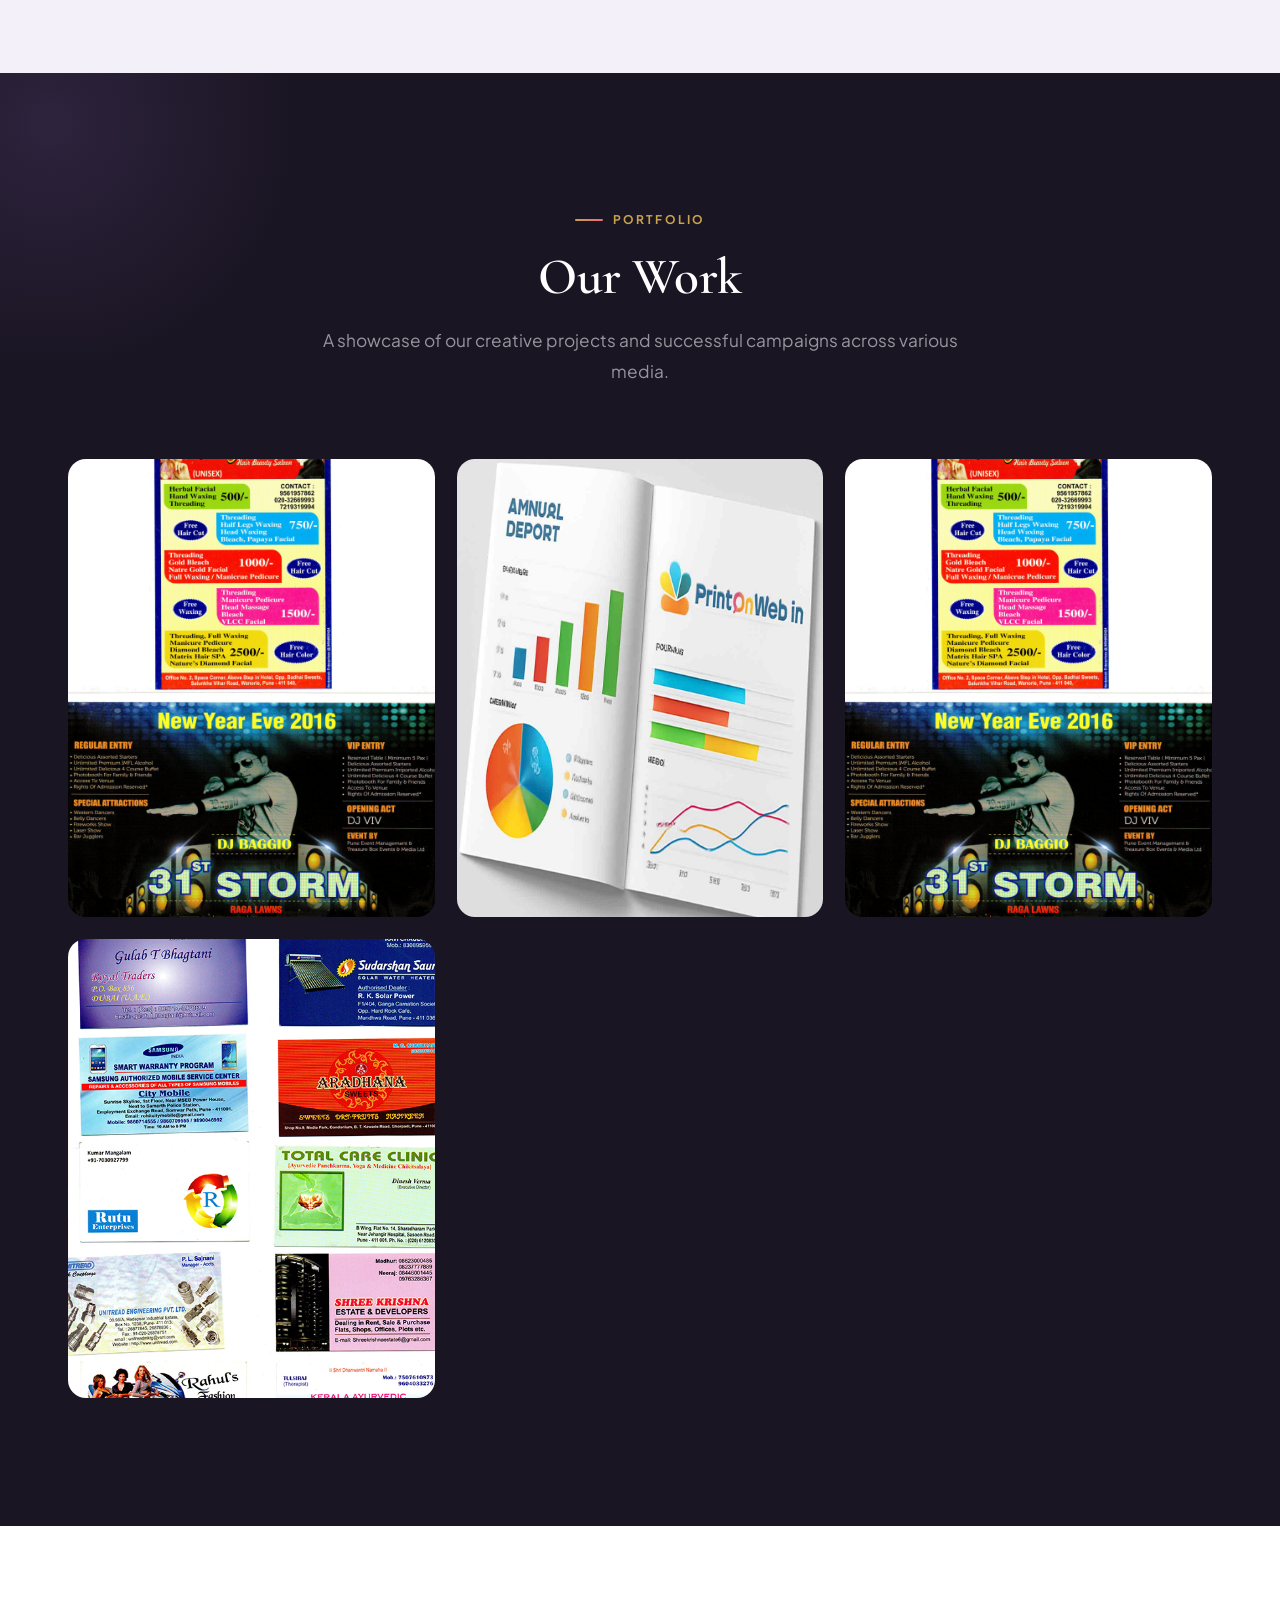
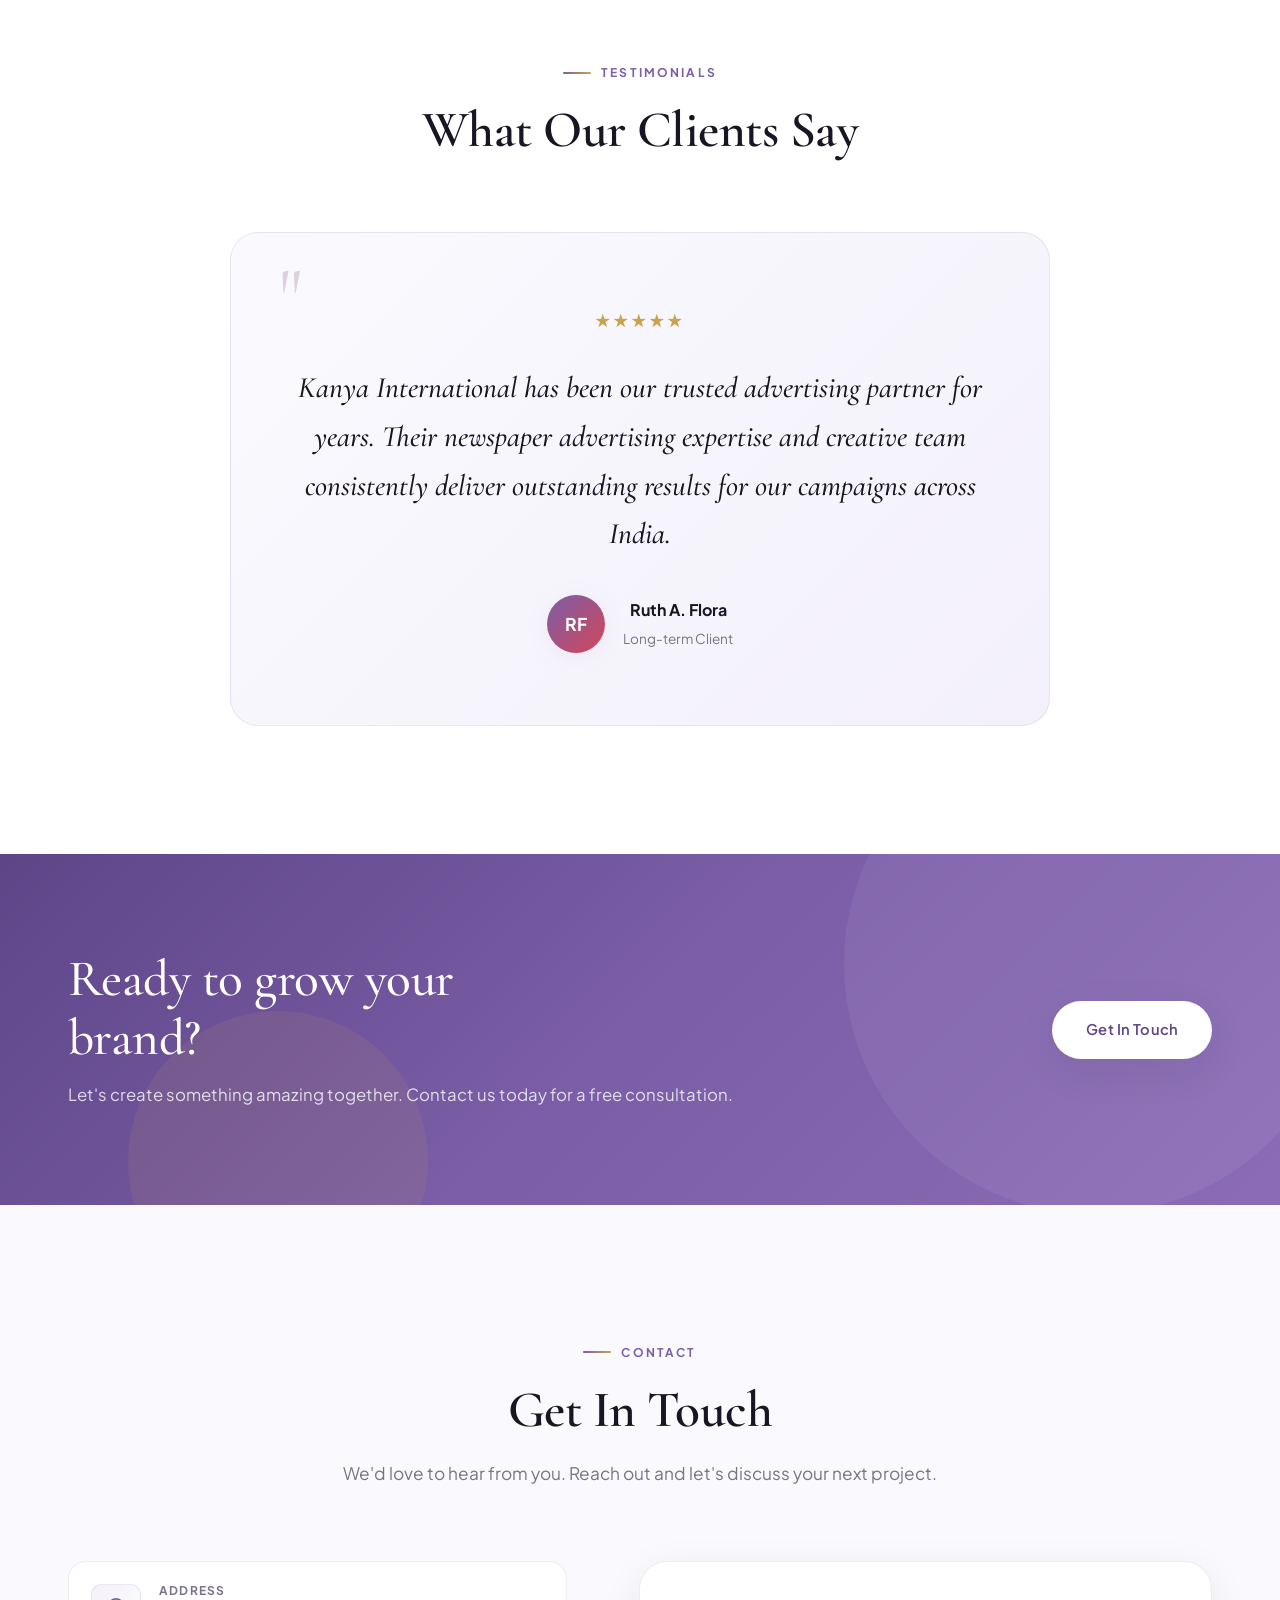
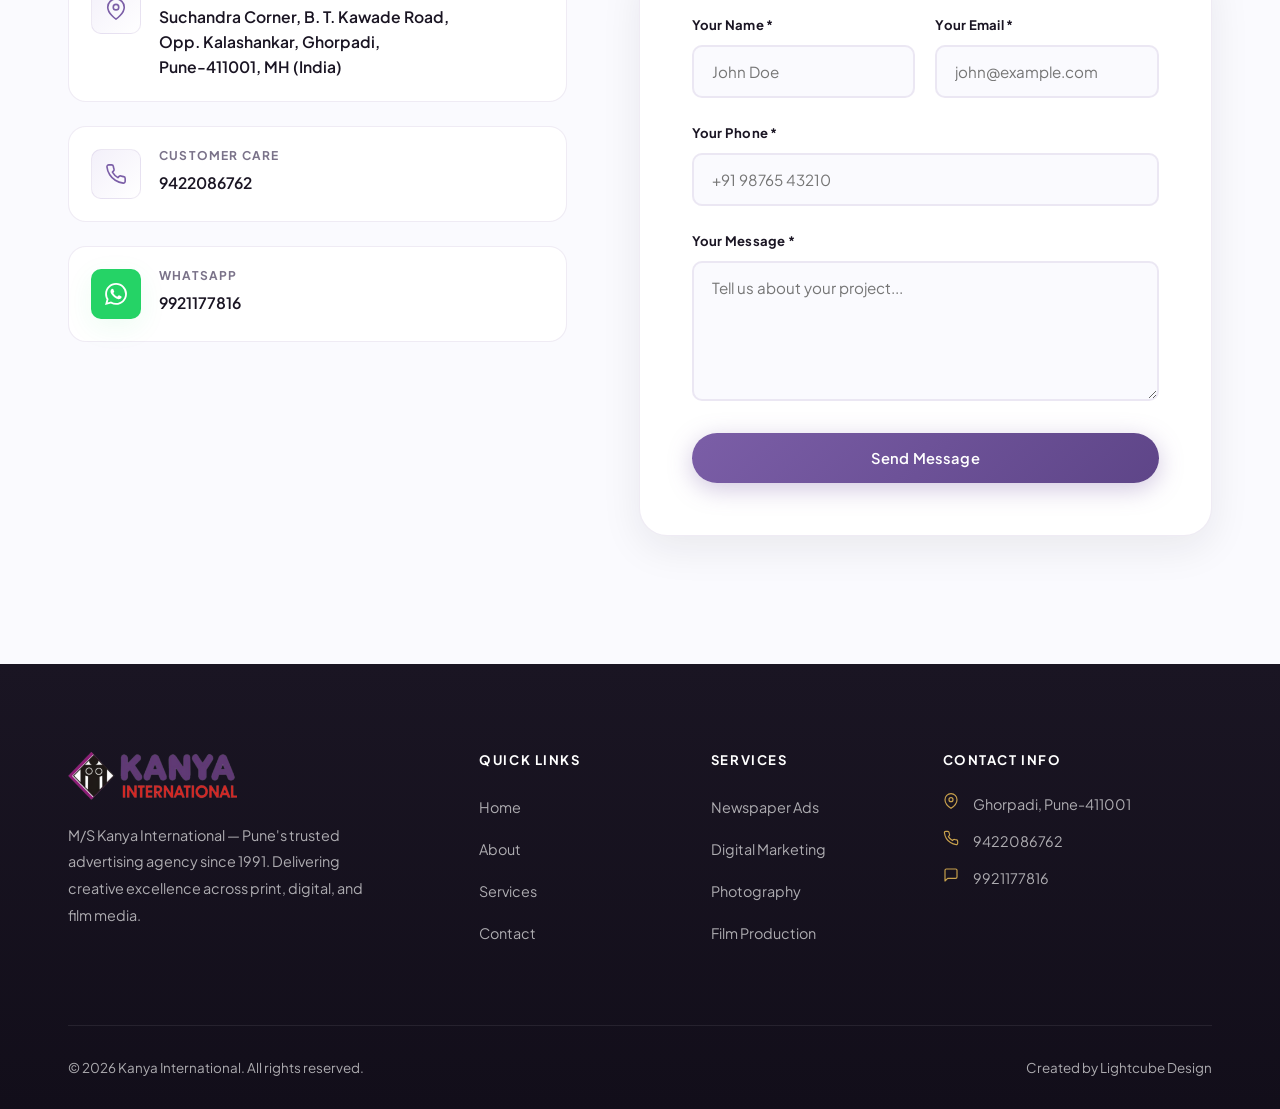
==== commit 8ea695a0: "UI: add floating dentist banners (left+right), short film service + image, remove whatsapp floats, a" ====
--- a/index.html
+++ b/index.html
@@ -306,7 +306,7 @@
               </div>
             </div>
             <div class="contact-item">
-              <div class="contact-item-icon" data-icon="message"></div>
+              <div class="contact-item-icon whatsapp" data-icon="whatsapp"></div>
               <div>
                 <h4>WhatsApp</h4>
                 <a href="https://wa.me/919921177816">9921177816</a>
@@ -383,33 +383,32 @@
     </div>
   </footer>
 
-  <!-- WhatsApp Float -->
-  <a href="https://wa.me/919921177816" class="whatsapp-float" aria-label="Chat on WhatsApp" target="_blank" data-icon="whatsapp"></a>
-  <a href="tel:+919921177816" class="ad-float" aria-label="Dental clinic advertisement">
+  <!-- Floating dentist advertisement (single banner) -->
+  <a href="tel:+919921177816" class="ad-float" data-ad-id="dental" aria-label="Dental advertisement">
     <button class="ad-close" aria-label="Close advertisement">×</button>
     <div class="ad-float-image">
       <img src="assets/images/dentist-dental-care-social-media-banner-template_505751-7732.avif" alt="Bright Smile Dental Clinic">
     </div>
-    <span class="ad-float-badge">Limited offer</span>
     <div class="ad-float-copy">
       <strong>Bright Smile Dental</strong>
       <small>Free consultation + 20% off</small>
     </div>
     <span class="ad-float-action">Call now</span>
+    <span class="ad-float-badge">Dental</span>
   </a>
 
-  <!-- Duplicate banner (same) -->
-  <a href="tel:+919921177816" class="ad-float ad-float-2" aria-label="Dental clinic advertisement 2">
+  <!-- Mirrored left-side banner (same creative) -->
+  <a href="tel:+919921177816" class="ad-float ad-left" data-ad-id="dental-left" aria-label="Dental advertisement left">
     <button class="ad-close" aria-label="Close advertisement">×</button>
     <div class="ad-float-image">
       <img src="assets/images/dentist-dental-care-social-media-banner-template_505751-7732.avif" alt="Bright Smile Dental Clinic">
     </div>
-    <span class="ad-float-badge">Limited offer</span>
     <div class="ad-float-copy">
       <strong>Bright Smile Dental</strong>
       <small>Free consultation + 20% off</small>
     </div>
     <span class="ad-float-action">Call now</span>
+    <span class="ad-float-badge">Dental</span>
   </a>
 
   <script src="js/icons.js"></script>
--- a/css/style.css
+++ b/css/style.css
@@ -1045,6 +1045,15 @@
   border: 1px solid var(--color-border);
 }
 
+/* WhatsApp variant for contact icon */
+.contact-item-icon.whatsapp {
+  background: #25d366;
+  color: #fff;
+  border-color: rgba(37, 211, 102, 0.18);
+  box-shadow: 0 8px 28px rgba(37, 211, 102, 0.08);
+}
+.contact-item-icon.whatsapp svg { fill: currentColor; stroke: none; width: 22px; height: 22px; }
+
 .contact-item h4 {
   font-family: var(--font-body);
   font-size: 0.75rem;
@@ -1347,9 +1356,9 @@
 
 .ad-float {
   position: fixed;
-  right: 24px;
-  bottom: 130px;
-  z-index: 1200;
+  right: 48px;
+  bottom: 48px;
+  z-index: 2200;
   display: flex;
   flex-direction: column;
   align-items: stretch;
@@ -1357,22 +1366,21 @@
   padding: 0;
   background: #fff;
   color: #003d6b;
-  border-radius: 32px;
-  box-shadow: 0 12px 40px rgba(0, 61, 107, 0.18), 0 4px 12px rgba(0, 61, 107, 0.1);
+  border-radius: 18px;
+  box-shadow: 0 22px 80px rgba(0, 61, 107, 0.18), 0 8px 22px rgba(0, 0, 0, 0.08);
   text-decoration: none;
   transition: transform var(--transition), box-shadow var(--transition), opacity var(--transition);
-  min-width: 260px;
-  overflow: hidden;
+  width: clamp(240px, 20vw, 360px);
+  max-width: 92vw;
+  overflow: visible;
   border: 1px solid rgba(0, 102, 153, 0.08);
 }
 
 .ad-float-image {
   width: 100%;
-  height: 150px;
+  height: 200px;
   overflow: hidden;
-  display: flex;
-  align-items: center;
-  justify-content: center;
+  display: block;
   background: linear-gradient(135deg, #0066a1 0%, #00527a 100%);
   position: relative;
 }
@@ -1385,48 +1393,31 @@
 }
 
 .ad-float:hover .ad-float-image img {
-  transform: scale(1.08);
-}
-
-.ad-float::before {
-  content: 'Promoted';
-  position: absolute;
-  top: 10px;
-  right: 10px;
-  display: inline-flex;
-  align-items: center;
-  justify-content: center;
-  padding: 5px 11px;
-  background: rgba(255, 200, 0, 0.92);
-  border-radius: 20px;
-  font-size: 0.62rem;
-  letter-spacing: 0.15em;
-  text-transform: uppercase;
-  color: #003d6b;
-  z-index: 10;
-  font-weight: 700;
-  box-shadow: 0 4px 12px rgba(255, 200, 0, 0.3);
-}
+  transform: scale(1.04);
+}
+
+.ad-float::before { display: none; }
 
 /* Close button for floating ads */
 .ad-close {
   position: absolute;
-  top: 8px;
-  left: 8px;
-  width: 30px;
-  height: 30px;
+  top: -18px;
+  right: -18px;
+  left: auto;
+  width: 44px;
+  height: 44px;
   border-radius: 50%;
-  background: rgba(255,255,255,0.95);
+  background: #fff;
   color: #003d6b;
-  border: none;
+  border: 2px solid rgba(0,102,153,0.08);
   display: inline-flex;
   align-items: center;
   justify-content: center;
-  font-size: 18px;
+  font-size: 20px;
   line-height: 1;
   cursor: pointer;
-  z-index: 20;
-  box-shadow: 0 4px 10px rgba(0,0,0,0.12);
+  z-index: 99999;
+  box-shadow: 0 10px 30px rgba(0,0,0,0.18);
 }
 
 .ad-close:hover { transform: scale(1.06); }
@@ -1439,8 +1430,105 @@
   pointer-events: none;
 }
 
-/* Position second banner slightly above first so they don't overlap */
-.ad-float-2 { bottom: 220px; }
+
+/* Container to stack multiple floating banners without overlap */
+.ad-float-wrap {
+  position: fixed;
+  right: 24px;
+  bottom: 24px;
+  z-index: 1200;
+  display: flex;
+  flex-direction: column-reverse; /* place the first banner at the bottom */
+  gap: 12px;
+  align-items: flex-end;
+  pointer-events: none; /* allow clicks to pass to inner ad anchors */
+  max-height: calc(100vh - 48px);
+  overflow: hidden;
+}
+
+/* Left-side wrapper mirrors the right one */
+.ad-float-wrap-left {
+  position: fixed;
+  left: 24px;
+  bottom: 24px;
+  z-index: 1200;
+  display: flex;
+  flex-direction: column-reverse;
+  gap: 12px;
+  align-items: flex-start;
+  pointer-events: none;
+  max-height: calc(100vh - 48px);
+  overflow: hidden;
+}
+
+.ad-float-wrap .ad-float {
+  position: relative;
+  pointer-events: auto;
+}
+
+.ad-float-wrap-left .ad-float {
+  position: relative;
+  pointer-events: auto;
+}
+
+/* Compact default state: smaller banners */
+.ad-float {
+  /* keep responsive rules from earlier but ensure desktop size is primary */
+  transform-origin: right center;
+}
+
+.ad-float .ad-float-image { height: 96px; }
+.ad-float .ad-float-copy strong { font-size: 1rem; }
+.ad-float .ad-float-copy small { display: none; }
+.ad-float .ad-float-action { display: inline-flex; }
+
+.ad-float .ad-float-action {
+  justify-content: center;
+  align-items: center;
+  width: calc(100% - 28px);
+  margin: 12px 14px 18px 14px;
+  padding: 12px 14px;
+  border-radius: 12px;
+  background: linear-gradient(135deg, #0066a1, #004a75);
+  color: #fff;
+  font-weight: 700;
+  letter-spacing: 0.02em;
+  box-shadow: 0 8px 28px rgba(0, 76, 133, 0.18);
+  text-decoration: none;
+}
+
+.ad-float .ad-float-action:hover { transform: translateY(-2px); }
+
+/* Expand on hover / focus for desktop */
+@media (hover: hover) and (min-width: 600px) {
+  .ad-float { transition: transform 0.22s cubic-bezier(.2,.9,.2,1), box-shadow 0.2s ease; }
+  .ad-float:hover, .ad-float:focus-within {
+    transform: scale(1.12) translateY(-6px);
+    z-index: 1300;
+    box-shadow: 0 20px 60px rgba(0, 61, 107, 0.25), 0 8px 24px rgba(0,0,0,0.08);
+  }
+  .ad-float:hover .ad-float-image, .ad-float:focus-within .ad-float-image {
+    height: 150px;
+  }
+  .ad-float:hover .ad-float-copy small, .ad-float:focus-within .ad-float-copy small { display: block; }
+  .ad-float:hover .ad-float-action, .ad-float:focus-within .ad-float-action { display: inline-flex; }
+}
+
+/* Compact promo variant for stacked layout */
+.ad-float.ad-promo {
+  min-width: 120px;
+  width: 120px;
+  border-radius: 16px;
+  overflow: hidden;
+  display: flex;
+  flex-direction: column;
+  align-items: center;
+}
+
+.ad-float.ad-promo .ad-float-image { height: 86px; }
+.ad-float.ad-promo .ad-float-badge { margin: 8px 8px 6px 8px; padding: 6px 10px; font-size: 0.7rem; }
+.ad-float.ad-promo .ad-float-copy { padding: 0 8px 10px 8px; text-align:center; }
+.ad-float.ad-promo .ad-float-action { display:none; }
 
 
 .ad-float-badge {
@@ -1511,7 +1599,150 @@
 }
 
 .ad-float {
-  animation: float-banner-pro 5s ease-in-out infinite;
+  animation: none;
+}
+
+/* Disable float wobble for compact promos to keep them stable */
+.ad-float.ad-promo {
+  animation: none;
+}
+
+/* Avoid overlapping the WhatsApp float on wider screens */
+@media (min-width: 600px) {
+  .ad-float-wrap { right: 96px; }
+}
+
+/* --- Banner visual polish overrides --- */
+.ad-float-wrap .ad-float {
+  min-width: 200px !important;
+  width: 200px !important;
+  border-radius: 20px !important;
+  box-sizing: border-box;
+  overflow: hidden;
+}
+
+.ad-float-wrap .ad-float .ad-float-image {
+  height: 120px !important;
+  border-top-left-radius: inherit;
+  border-top-right-radius: inherit;
+}
+
+.ad-float-wrap .ad-float .ad-float-image img {
+  width: 100%;
+  height: 100%;
+  object-fit: cover;
+  object-position: center center;
+  display: block;
+  transition: transform 0.35s ease;
+}
+
+.ad-float-wrap .ad-float .ad-float-copy {
+  padding: 12px 14px 14px 14px !important;
+}
+
+/* move close button to top-right for better visual balance */
+.ad-float-wrap .ad-float .ad-close {
+  top: 10px;
+  right: 10px;
+  left: auto;
+}
+
+/* left banner: position close on top-left */
+.ad-float-wrap-left .ad-float.left .ad-close {
+  top: 10px;
+  left: 10px;
+  right: auto;
+}
+
+/* left close override: place outside card for symmetry */
+.ad-float-wrap-left .ad-float.left .ad-close {
+  top: -18px;
+  left: -18px;
+}
+
+.ad-float.ad-promo {
+  min-width: 140px !important;
+  width: 140px !important;
+  padding-bottom: 8px;
+}
+
+@media (hover: hover) and (min-width: 600px) {
+  .ad-float.ad-promo:hover { transform: scale(1.08) translateY(-4px); }
+  .ad-float.ad-promo:hover .ad-float-copy small { display: block; font-size: 0.78rem; }
+}
+
+@media (max-width: 700px) {
+  .ad-float.ad-promo { display: none !important; }
+  .ad-float-wrap { right: 16px; bottom: 16px; }
+  .ad-float-wrap-left { left: 16px; bottom: 16px; }
+
+/* Left-side ad variant */
+.ad-float.ad-left {
+  right: auto;
+  left: 48px;
+  transform-origin: left center;
+}
+
+.ad-float.ad-left .ad-close {
+  right: auto;
+  left: -18px;
+}
+
+@media (max-width: 720px) {
+  /* hide left-side duplicate on narrow viewports to avoid overlap */
+  .ad-float.ad-left { display: none; }
+}
+
+/* Ensure symmetrical compact state and outward expansion */
+.ad-float {
+  position: fixed;
+  bottom: 28px;
+  right: 28px; /* default: right-side */
+  width: 72px;
+  height: 72px;
+  padding: 8px;
+  display: flex;
+  align-items: center;
+  gap: 10px;
+  border-radius: 14px;
+  overflow: visible;
+  transition: width 0.32s cubic-bezier(.2,.9,.2,1), transform 0.28s ease, box-shadow 0.28s ease;
+  transform-origin: right center;
+  z-index: 2200;
+}
+
+.ad-float .ad-float-copy,
+.ad-float .ad-float-action {
+  display: none;
+}
+
+/* Right ad expands to the right (stays anchored at right edge) */
+.ad-float:hover,
+.ad-float:focus-within { width: 320px; box-shadow: 0 30px 80px rgba(0,0,0,0.18); }
+.ad-float:hover .ad-float-copy,
+.ad-float:focus-within .ad-float-copy,
+.ad-float:hover .ad-float-action,
+.ad-float:focus-within .ad-float-action { display: flex; }
+
+/* Left variant mirrors: anchor to left edge and expand leftwards */
+.ad-float.ad-left { left: 28px; right: auto; transform-origin: left center; }
+.ad-float.ad-left:hover,
+.ad-float.ad-left:focus-within { width: 320px; }
+
+/* Reduce size if viewport is too narrow to avoid overlap */
+@media (max-width: 1100px) {
+  .ad-float:hover, .ad-float.ad-left:hover { width: 260px; }
+}
+
+@media (max-width: 720px) {
+  .ad-float { right: 14px; bottom: 14px; }
+  .ad-float.ad-left { display: none; }
+}
+}
+
+/* Hide left banner on smaller screens to avoid clutter */
+@media (max-width: 900px) {
+  .ad-float-wrap-left { display: none; }
 }
 
 @keyframes float-banner-pro {
@@ -1523,20 +1754,40 @@
   }
 }
 
-@media (max-width: 768px) {
+@media (max-width: 480px) {
+  .ad-float-wrap { right: 12px; bottom: 12px; }
+  .ad-float-image { height: 110px; }
+  .ad-float { min-width: 220px; width: 220px; }
+}
+
+@media (max-width: 900px) {
   .ad-float {
     right: 16px;
-    bottom: 100px;
-    min-width: 240px;
+    bottom: 90px;
+    width: min(320px, 86vw);
   }
 
   .ad-float-image {
-    height: 120px;
+    height: 160px;
   }
 
   .ad-float-copy strong {
     font-size: 1.08rem;
   }
+}
+
+/* Final overrides: ensure left/right ads do not overlap and respect mirror */
+.ad-float { right: 28px !important; left: auto !important; }
+.ad-float.ad-left { left: 28px !important; right: auto !important; transform-origin: left center !important; }
+.ad-float { margin: 0 !important; }
+.ad-float.ad-left .ad-close { left: -18px !important; right: auto !important; }
+
+/* If both ads present, nudge them slightly apart vertically to avoid pixel overlap */
+.ad-float[data-ad-id="dental"] { bottom: 28px !important; }
+.ad-float[data-ad-id="dental-left"] { bottom: 28px !important; }
+
+@media (max-width: 720px) {
+  .ad-float.ad-left { display: none !important; }
 }
 
 
@@ -1555,25 +1806,7 @@
 .fade-up:nth-child(6) { transition-delay: 0.5s; }
 
 /* ---- WhatsApp ---- */
-.whatsapp-float {
-  position: fixed;
-  bottom: 32px;
-  right: 32px;
-  z-index: 999;
-  width: 58px;
-  height: 58px;
-  background: #25d366;
-  border-radius: 50%;
-  display: flex;
-  align-items: center;
-  justify-content: center;
-  box-shadow: 0 6px 24px rgba(37, 211, 102, 0.4);
-  transition: all var(--transition);
-  color: white;
-}
-
-.whatsapp-float svg { width: 28px; height: 28px; fill: white; }
-.whatsapp-float:hover { transform: scale(1.12); box-shadow: 0 8px 32px rgba(37, 211, 102, 0.5); }
+/* WhatsApp float removed */
 
 /* ---- Map ---- */
 .map-wrap {
